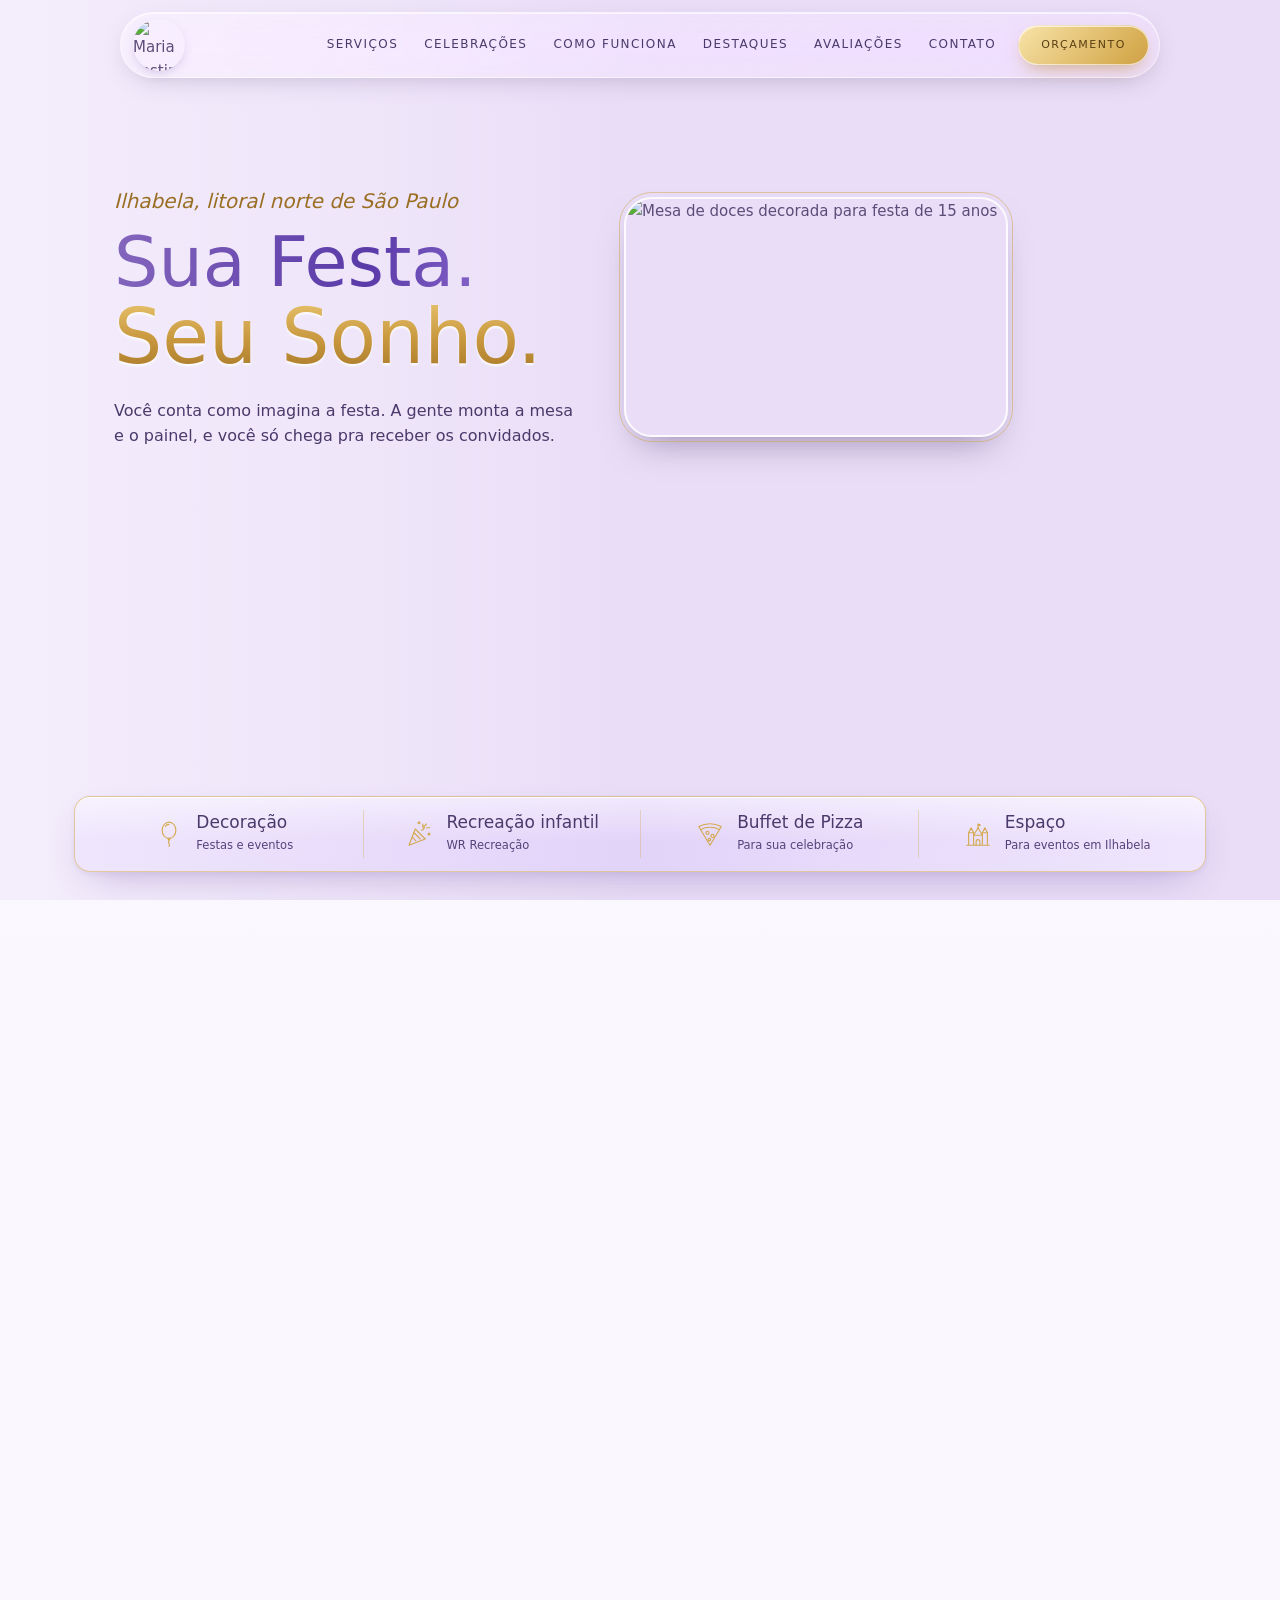
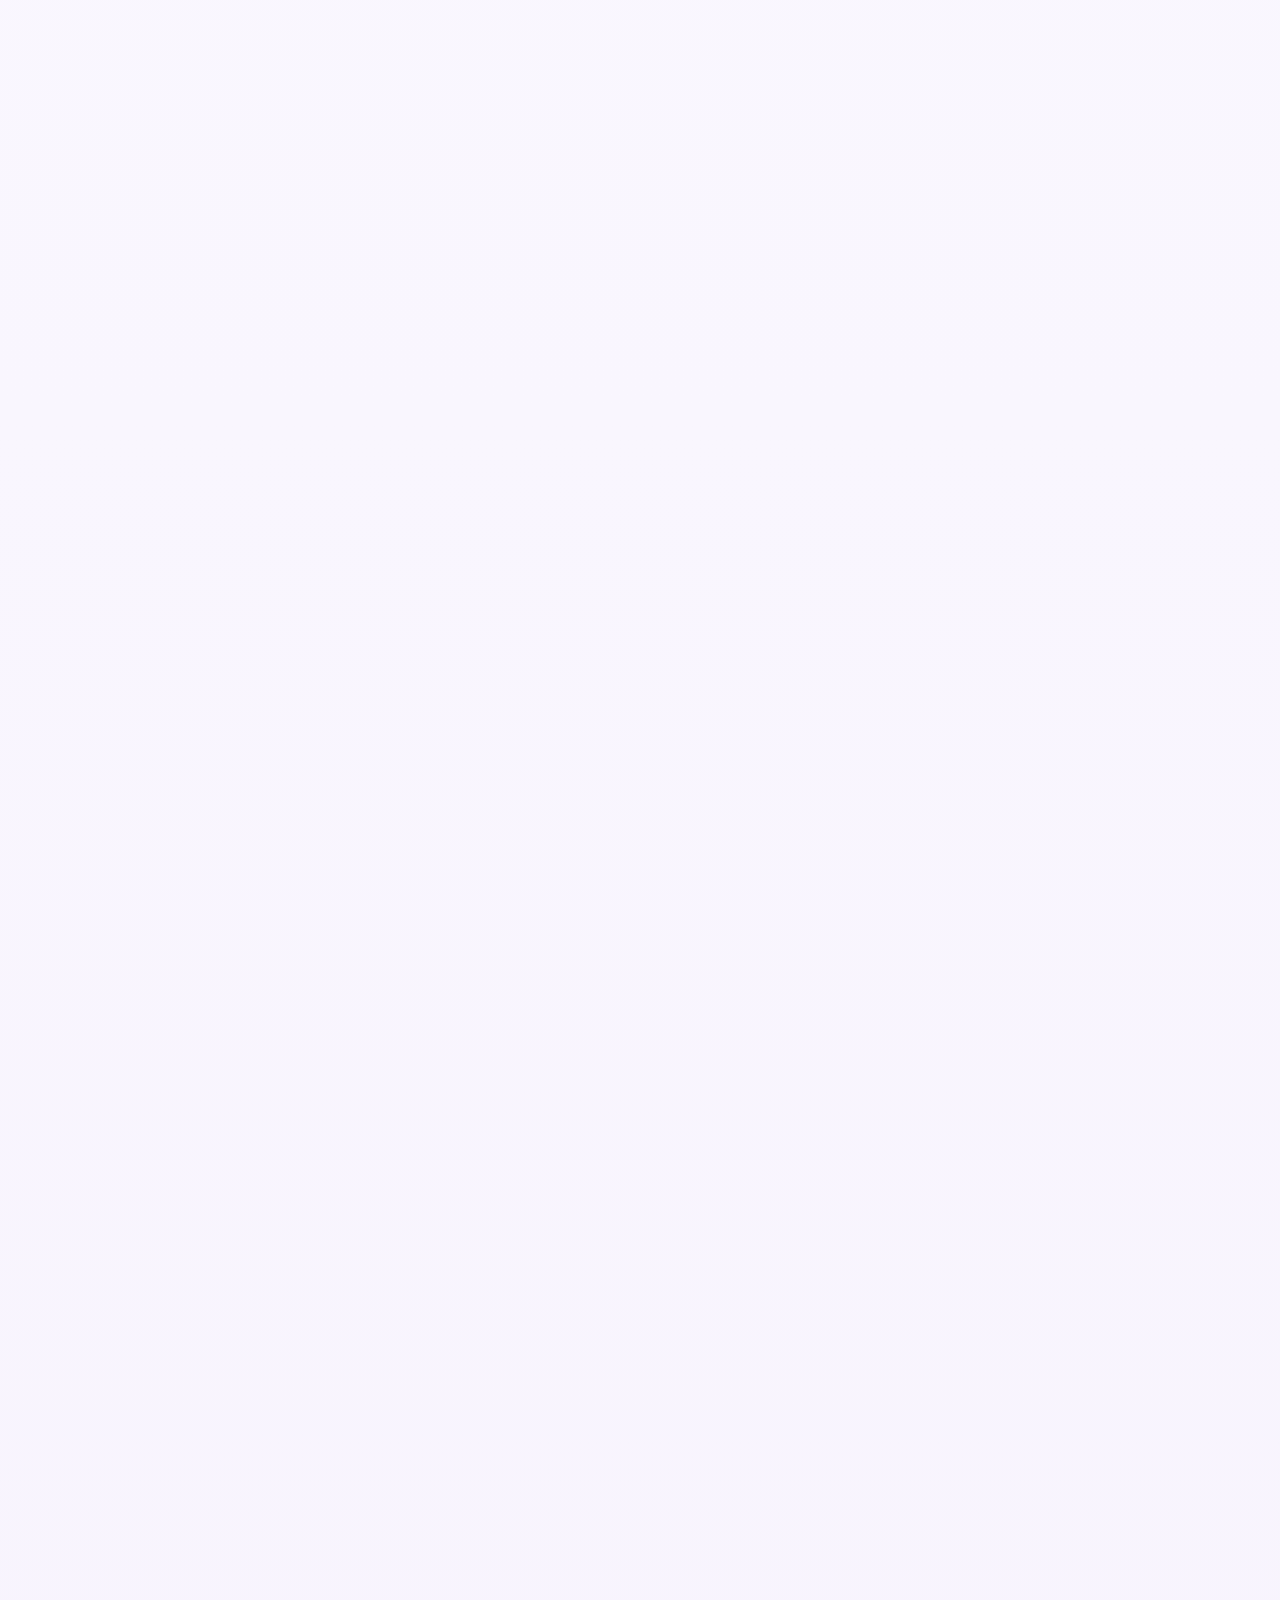
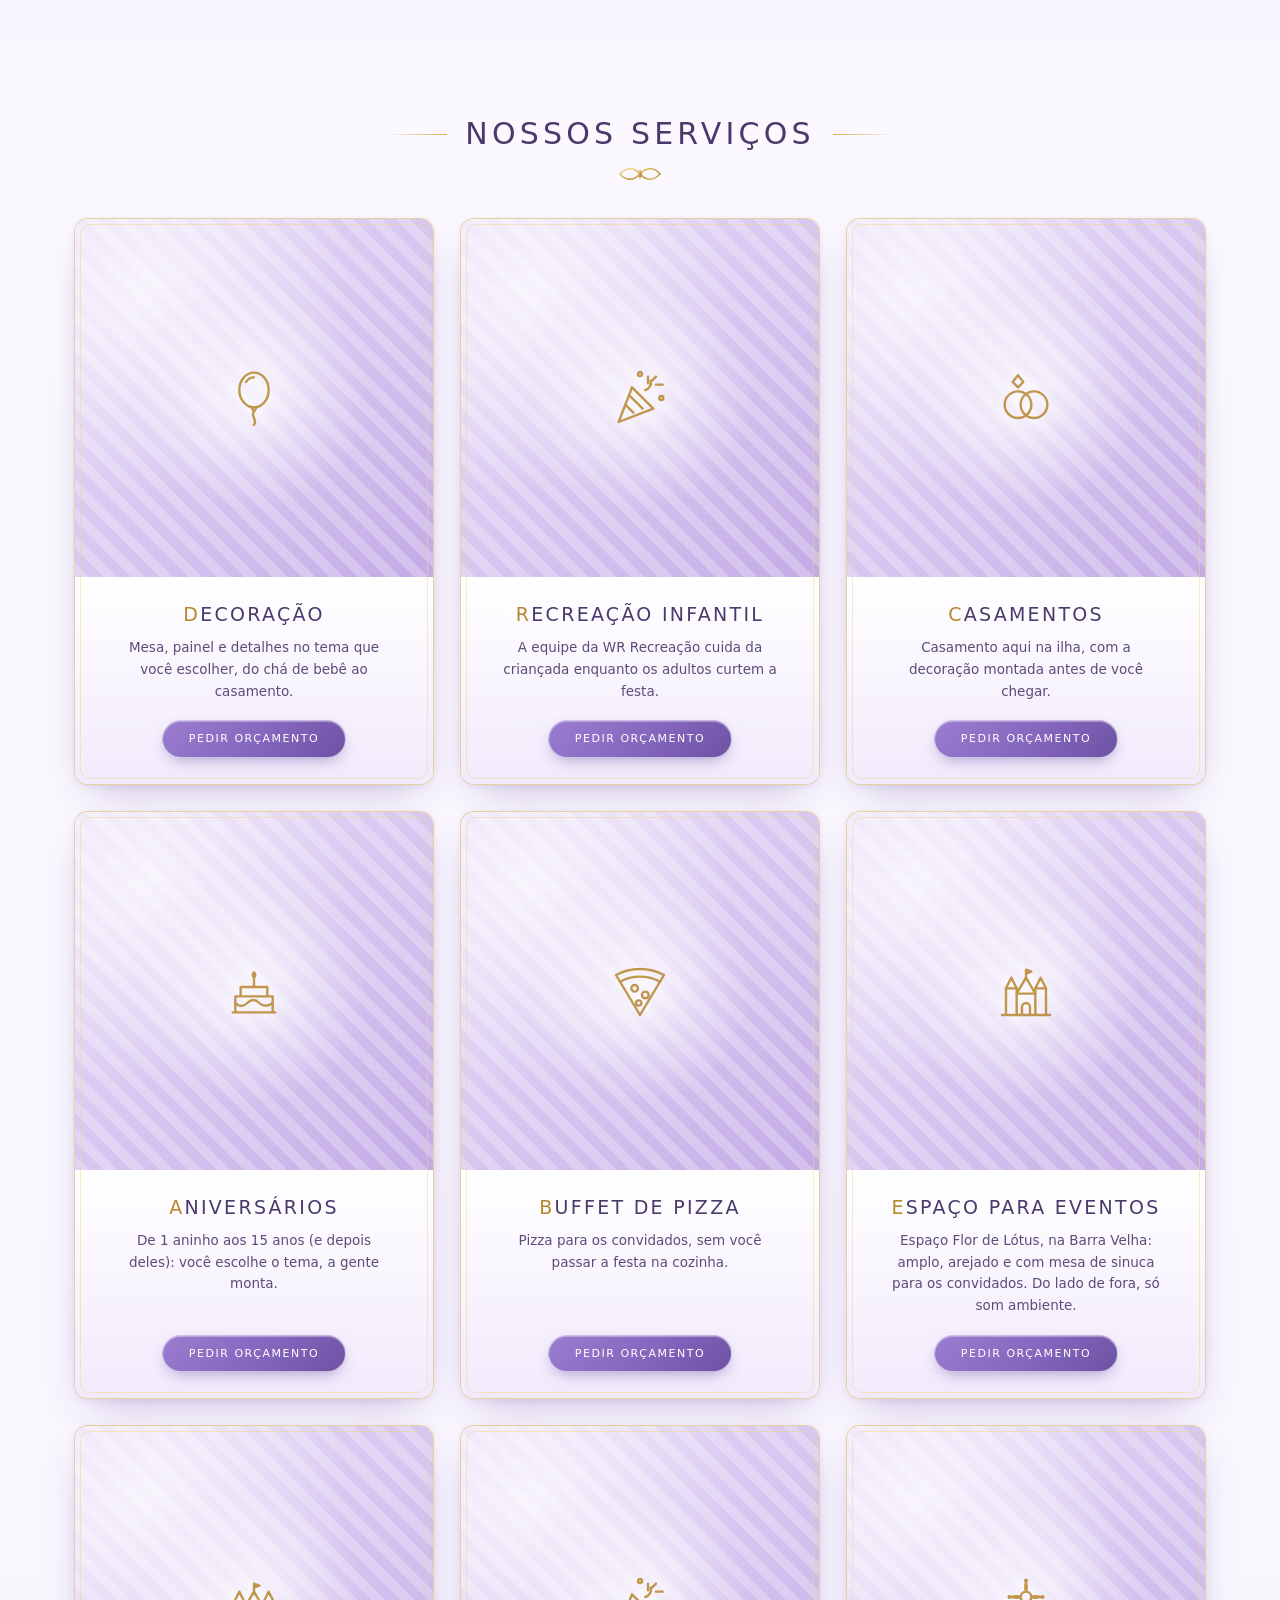
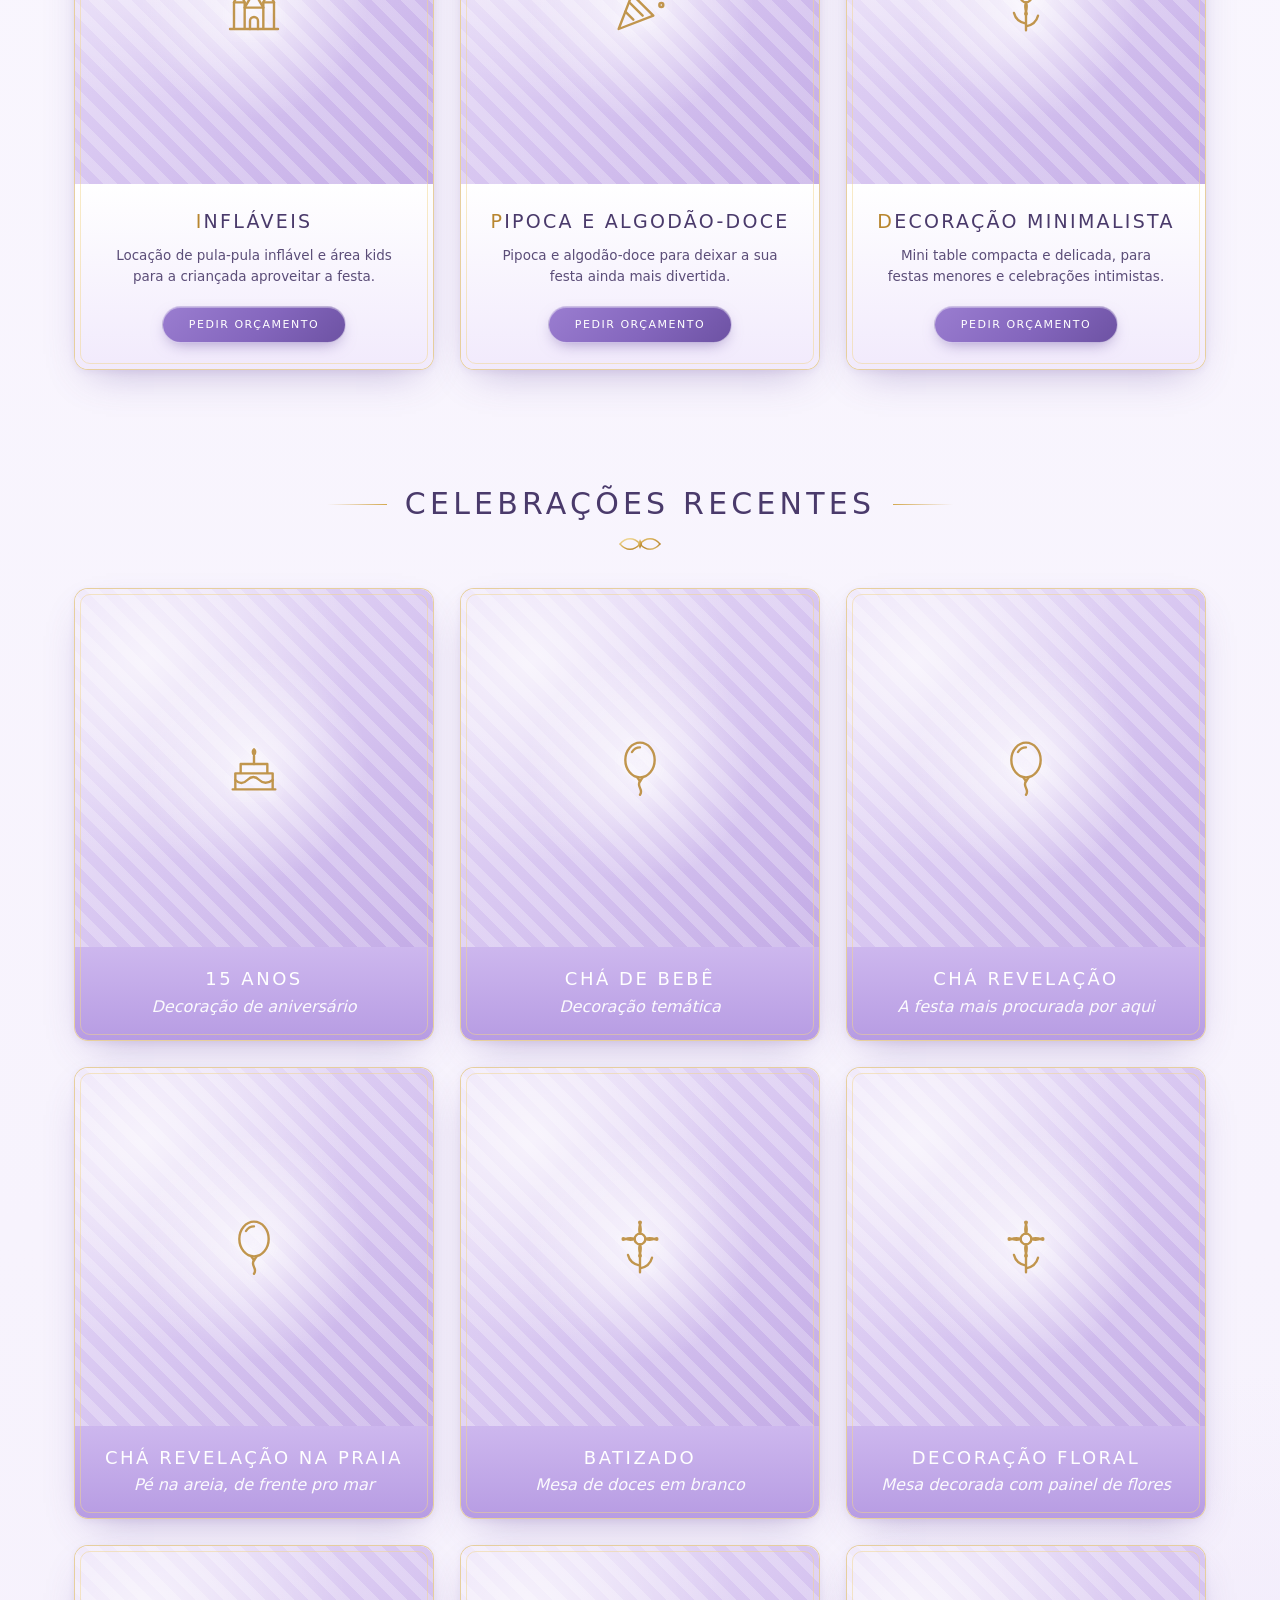
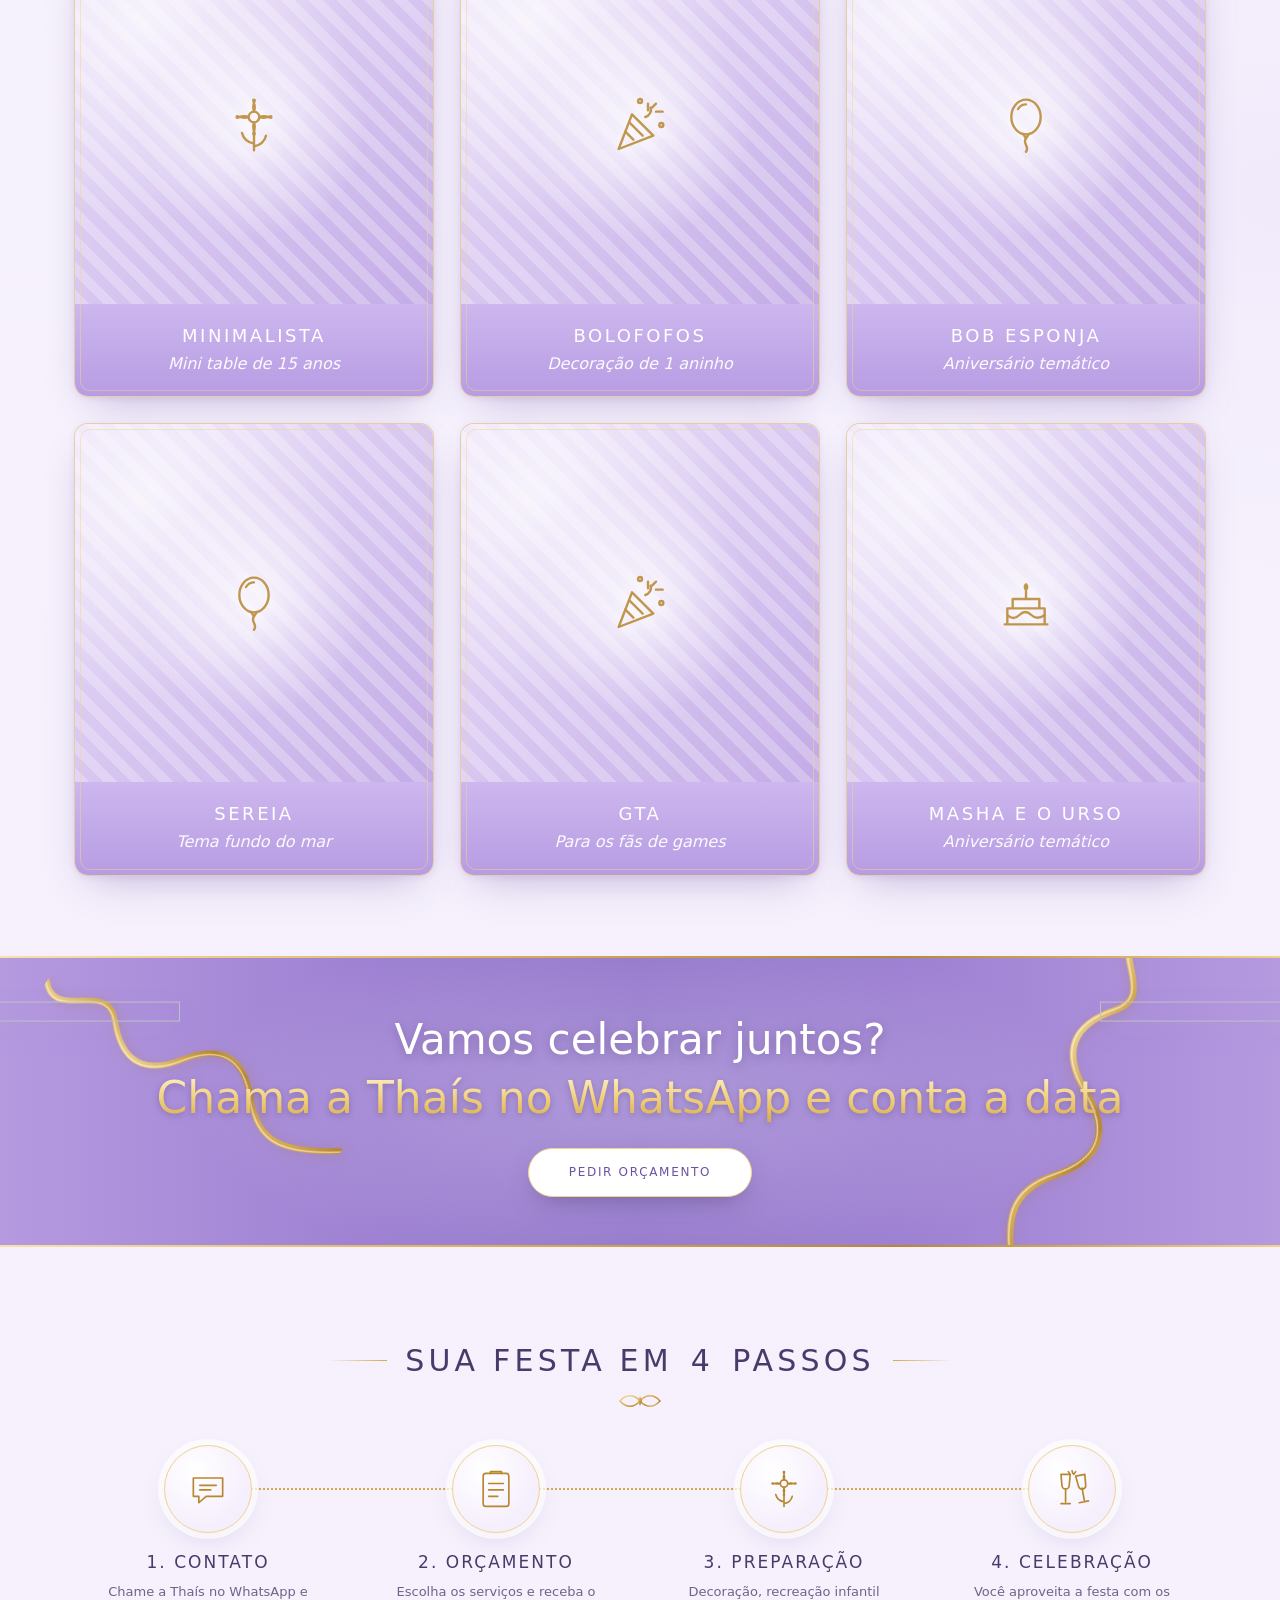
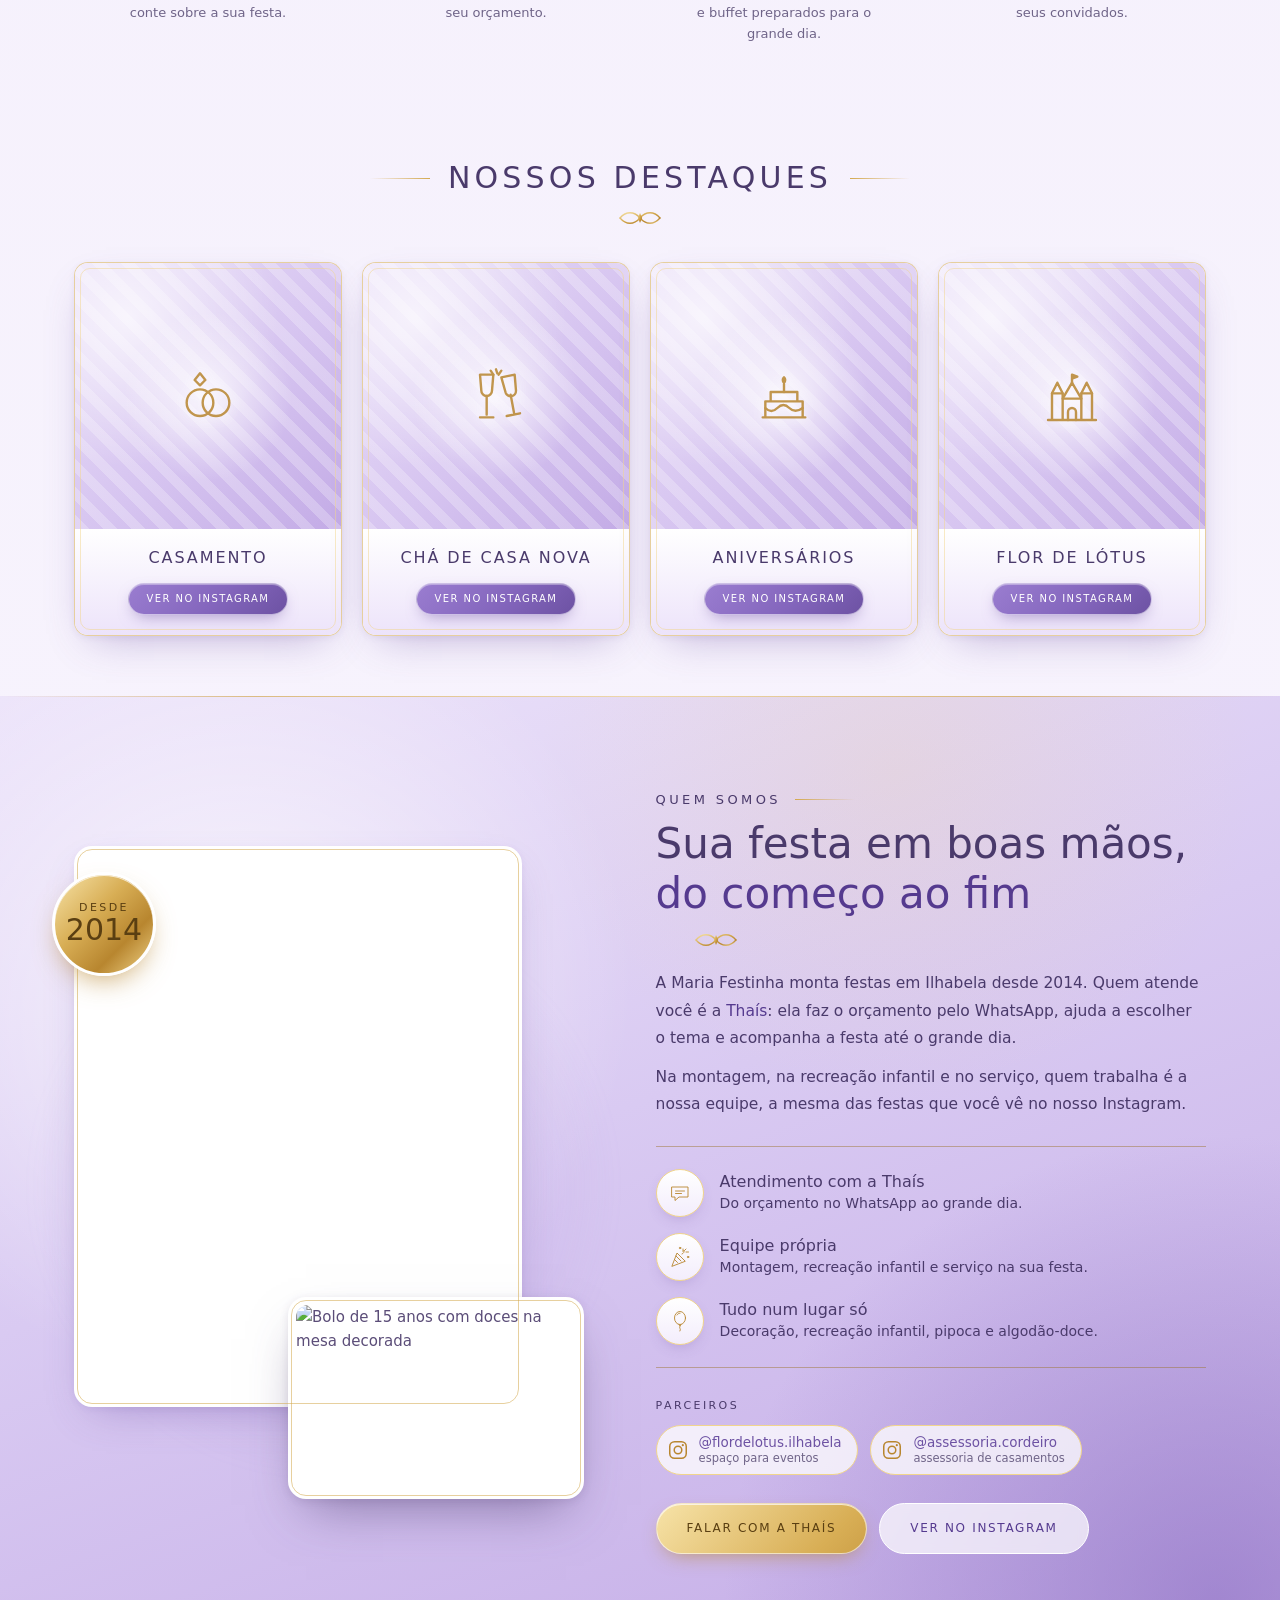
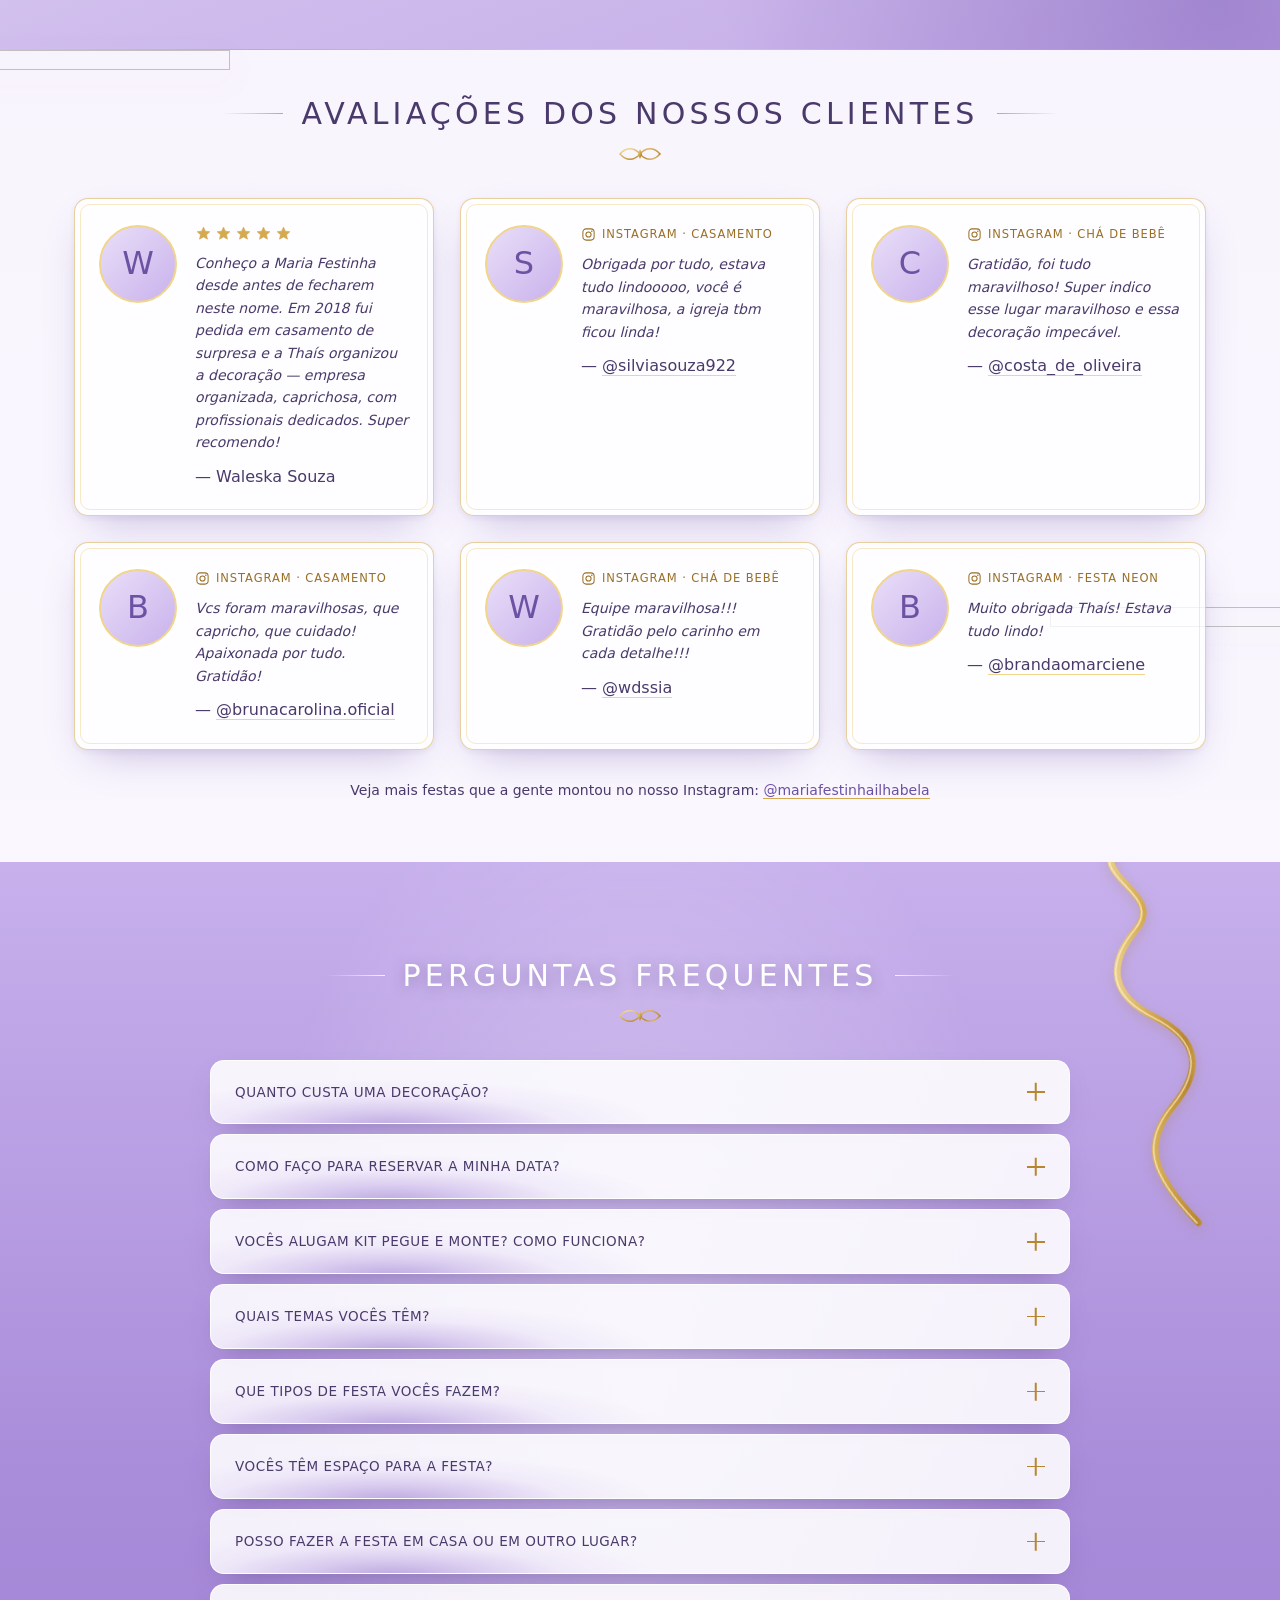
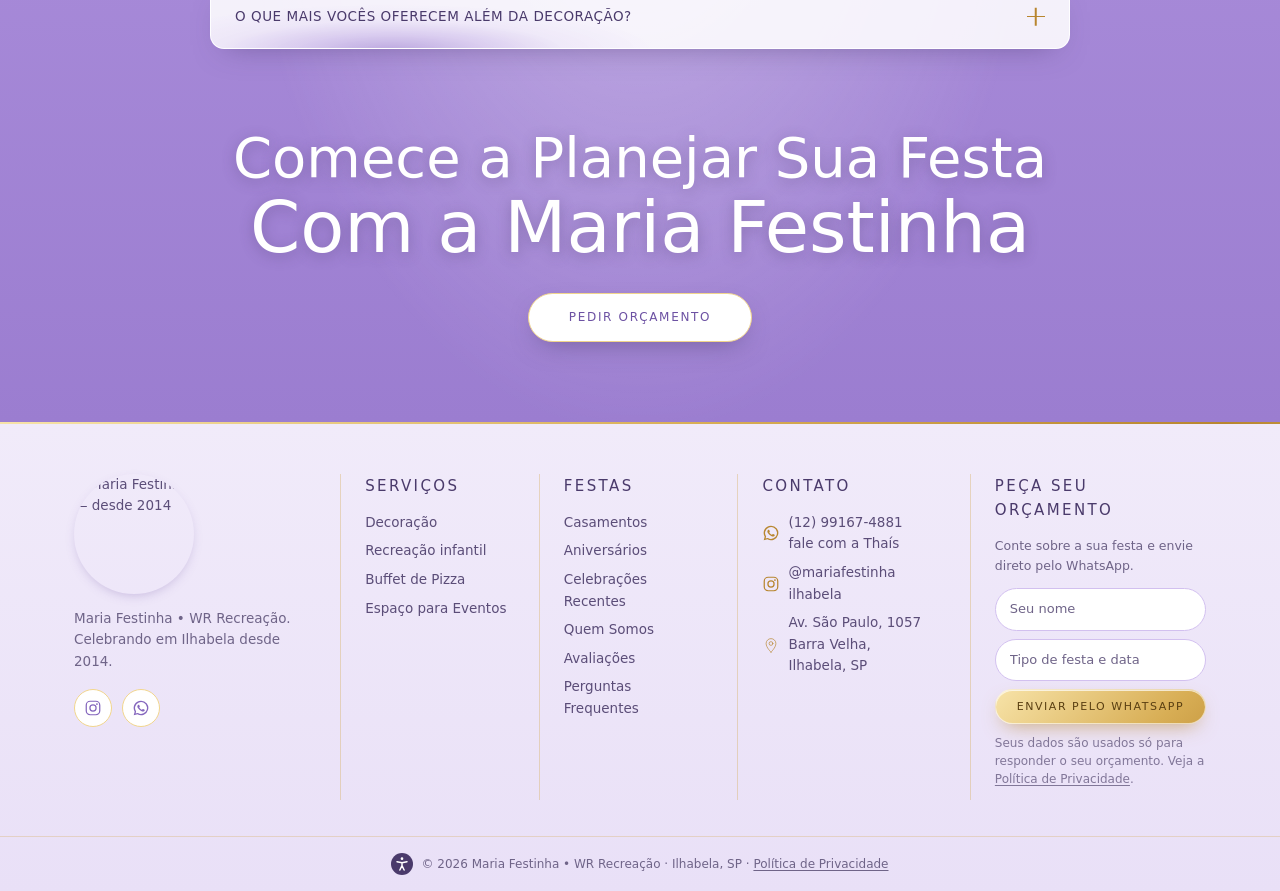
==== index.html @ 9d75a1ca "LGPD: Política de Privacidade, aviso no formulário de orçamento e símbolo de acessibilidade no rodap" ====
<!doctype html>
<html lang="pt-BR" class="no-js">
<head>
  <meta charset="utf-8">
  <meta name="viewport" content="width=device-width, initial-scale=1">
  <title>Maria Festinha • Decoração de festas e recreação infantil em Ilhabela</title>
  <meta name="description" content="Decoração de festas em Ilhabela desde 2014: aniversários, casamentos, chá de bebê, recreação infantil, buffet de pizza e espaço para eventos. Orçamento pelo WhatsApp.">
  <meta name="theme-color" content="#8b6fc0">
  <!-- Endereço oficial (Google), prévia do link (WhatsApp, Instagram, Facebook) e ficha da
       empresa mais abaixo usam endereços completos: se o site ganhar domínio próprio, troque
       maria-festinha.vercel.app aqui, no robots.txt e no sitemap.xml. -->
  <link rel="canonical" href="https://maria-festinha.vercel.app/"> <!-- nosemgrep: html.security.audit.missing-integrity.missing-integrity (canonical não baixa nada; integrity só vale para script/CSS externos) -->
  <meta property="og:type" content="website">
  <meta property="og:locale" content="pt_BR">
  <meta property="og:site_name" content="Maria Festinha Ilhabela">
  <meta property="og:url" content="https://maria-festinha.vercel.app/">
  <meta property="og:title" content="Maria Festinha • Decoração de festas e recreação infantil em Ilhabela">
  <meta property="og:description" content="Decoração, recreação infantil, casamentos, aniversários, buffet de pizza e espaço para eventos em Ilhabela. Desde 2014. Peça seu orçamento pelo WhatsApp.">
  <meta property="og:image" content="https://maria-festinha.vercel.app/img/og-image.jpg">
  <meta property="og:image:type" content="image/jpeg">
  <meta property="og:image:width" content="1200">
  <meta property="og:image:height" content="630">
  <meta property="og:image:alt" content="Logo da Maria Festinha entre fotos de mesas decoradas: flores, borboletas e balões">
  <meta name="twitter:card" content="summary_large_image">
  <link rel="icon" type="image/png" href="img/favicon.png">
  <link rel="apple-touch-icon" href="img/apple-touch-icon.png">
  <link rel="preload" href="fonts/poppins-latin-300-normal.woff2" as="font" type="font/woff2" crossorigin>
  <!-- Fundo do hero = maior elemento da 1ª tela (LCP): pedido já aqui, com prioridade alta,
       em vez de esperar o CSS chegar. Mesma regra do .hero-sticky no css/style.css -->
  <link rel="preload" as="image" href="public/frames/frame-0001.webp" media="(min-width: 641px)" fetchpriority="high">
  <link rel="preload" as="image" href="public/hero-m-poster.webp" media="(max-width: 640px)" fetchpriority="high">
  <link rel="stylesheet" href="css/style.css?v=__V__">
  <!-- Ficha da empresa para o Google (dados estruturados; não aparece na página).
       Mantenha igual ao que o site mostra: endereço, telefone e Instagram. -->
  <script type="application/ld+json">
  {
    "@context": "https://schema.org",
    "@type": "LocalBusiness",
    "name": "Maria Festinha • WR Recreação",
    "alternateName": "Maria Festinha Ilhabela",
    "description": "Decoração de festas, recreação infantil, casamentos, aniversários, buffet de pizza e espaço para eventos em Ilhabela, SP.",
    "url": "https://maria-festinha.vercel.app/",
    "logo": "https://maria-festinha.vercel.app/img/logo.webp",
    "image": "https://maria-festinha.vercel.app/img/og-image.jpg",
    "telephone": "+55-12-99167-4881",
    "foundingDate": "2014",
    "address": {
      "@type": "PostalAddress",
      "streetAddress": "Av. São Paulo, 1057 - Barra Velha",
      "addressLocality": "Ilhabela",
      "addressRegion": "SP",
      "addressCountry": "BR"
    },
    "sameAs": ["https://www.instagram.com/mariafestinhailhabela/"],
    "makesOffer": [
      { "@type": "Offer", "itemOffered": { "@type": "Service", "name": "Decoração de festas" } },
      { "@type": "Offer", "itemOffered": { "@type": "Service", "name": "Recreação infantil" } },
      { "@type": "Offer", "itemOffered": { "@type": "Service", "name": "Decoração de casamentos" } },
      { "@type": "Offer", "itemOffered": { "@type": "Service", "name": "Festas de aniversário" } },
      { "@type": "Offer", "itemOffered": { "@type": "Service", "name": "Buffet de pizza" } },
      { "@type": "Offer", "itemOffered": { "@type": "Service", "name": "Espaço para eventos Flor de Lótus" } },
      { "@type": "Offer", "itemOffered": { "@type": "Service", "name": "Locação de pula-pula inflável" } },
      { "@type": "Offer", "itemOffered": { "@type": "Service", "name": "Pipoca e algodão-doce" } },
      { "@type": "Offer", "itemOffered": { "@type": "Service", "name": "Decoração minimalista (mini table)" } }
    ]
  }
  </script>
<!-- ATENÇÃO: a política de segurança (Content-Security-Policy no vercel.json) só deixa rodar
     este script pela impressão digital (sha256) do texto dele. Mudou qualquer caractere aqui
     dentro? Refaça o sha256 no vercel.json (como no README, "Segurança"), senão o navegador
     bloqueia o script em silêncio. O mesmo vale para o onerror="this.hidden=true" das fotos. -->
<script>
  document.documentElement.classList.add('js-fold');
  // já no 1º desenho a Hero abre no painel 1 (foto), e não no painel final (mapa), que é o
  // de quem não tem a sequência; os painéis 2 e 3 esperam o js/main.js (que tira .hero-pre)
  // celular (em pé, ou deitado com tela baixa): o fundo da Hero é um vídeo em loop, que não
  // depende do scroll (mesma consulta do js/main.js); a troca dos painéis continua igual
  if (matchMedia('(max-width: 640px), (orientation: landscape) and (max-height: 500px)').matches) document.documentElement.classList.add('hero-vid');
  if (!matchMedia('(prefers-reduced-motion: reduce)').matches) document.documentElement.classList.add('hero-seq', 'hero-pre');
  // F5 abre no topo desde já (sem o navegador restaurar a posição e o js/main.js puxar de
  // volta); e quem começa a rolar antes do js/main.js carregar não é jogado para o topo
  if ('scrollRestoration' in history) history.scrollRestoration = 'manual';
  ['wheel', 'touchmove', 'keydown'].forEach(function (t) {
    addEventListener(t, function () { window.__rolou = 1; }, { once: true, passive: true });
  });
</script>
</head>
<body>

<!-- ============ SVG reutilizáveis (flores, ícones, fitas) ============ -->
<svg width="0" height="0" style="position:absolute" aria-hidden="true">
  <defs>
    <linearGradient id="gGold" x1="0" y1="0" x2="1" y2="1">
      <stop offset="0" stop-color="#f6e2a6"/>
      <stop offset=".45" stop-color="#d4a94f"/>
      <stop offset=".75" stop-color="#b8862f"/>
      <stop offset="1" stop-color="#f1d58c"/>
    </linearGradient>
  </defs>

  <!-- Fita dourada -->
  <symbol id="ribbon" viewBox="0 0 120 520">
    <path d="M60 0 C 10 40, 110 80, 60 120 S 10 200, 60 240 S 110 320, 60 360 S 10 440, 60 520"
          fill="none" stroke="url(#gGold)" stroke-width="9" stroke-linecap="round"/>
    <path d="M60 0 C 10 40, 110 80, 60 120 S 10 200, 60 240 S 110 320, 60 360 S 10 440, 60 520"
          fill="none" stroke="#fff6d8" stroke-width="2" stroke-opacity=".7" stroke-linecap="round" transform="translate(-2 0)"/>
  </symbol>

  <!-- Ícones de linha dourados -->
  <symbol id="i-balloon" viewBox="0 0 48 48"><g fill="none" stroke="currentColor" stroke-width="1.8" stroke-linecap="round" stroke-linejoin="round"><ellipse cx="24" cy="18" rx="11" ry="13"/><path d="M22 31l2 3 2-3"/><path d="M24 34c-3 4 3 6 0 10"/><path d="M18 12c1.5-2.5 3.5-3.5 6-3.5"/></g></symbol>
  <symbol id="i-party" viewBox="0 0 48 48"><g fill="none" stroke="currentColor" stroke-width="1.8" stroke-linecap="round" stroke-linejoin="round"><path d="M8 42l10-26 16 16z"/><path d="M13 29l6 6M16 22l10 10"/><path d="M30 8v5M36 14h5M33 11l3-3M28 18c3-1 5-4 4-7"/><circle cx="40" cy="24" r="1.5"/><circle cx="24" cy="6" r="1.5"/></g></symbol>
  <symbol id="i-rings" viewBox="0 0 48 48"><g fill="none" stroke="currentColor" stroke-width="1.8" stroke-linecap="round" stroke-linejoin="round"><circle cx="18" cy="29" r="10"/><circle cx="30" cy="29" r="10"/><path d="M14 12l4-5 4 5-4 4z"/></g></symbol>
  <symbol id="i-cake" viewBox="0 0 48 48"><g fill="none" stroke="currentColor" stroke-width="1.8" stroke-linecap="round" stroke-linejoin="round"><path d="M8 40h32M10 40V28h28v12M14 28v-7h20v7"/><path d="M10 33c3 3 6 3 9 0s6-3 9 0 6 3 10 0"/><path d="M24 21v-6M24 10c-2 2 0 4 0 4s2-2 0-4z"/></g></symbol>
  <symbol id="i-pizza" viewBox="0 0 48 48"><g fill="none" stroke="currentColor" stroke-width="1.8" stroke-linecap="round" stroke-linejoin="round"><path d="M24 42L6 12c11-6 25-6 36 0z"/><path d="M9 17c9-5 21-5 30 0"/><circle cx="20" cy="22" r="2.5"/><circle cx="28" cy="27" r="2.5"/><circle cx="23" cy="33" r="2"/></g></symbol>
  <symbol id="i-castle" viewBox="0 0 48 48"><g fill="none" stroke="currentColor" stroke-width="1.8" stroke-linecap="round" stroke-linejoin="round"><path d="M6 42h36M9 42V22h8v20M31 42V22h8v20M17 42V26h14v16"/><path d="M9 22l4-8 4 8M31 22l4-8 4 8M17 26l7-12 7 12"/><path d="M21 42v-6a3 3 0 016 0v6"/><path d="M24 14V8l4 1.5-4 1.5"/></g></symbol>
  <symbol id="i-star" viewBox="0 0 48 48"><path d="M24 6l5.3 11.6 12.7 1.3-9.5 8.6 2.7 12.5L24 33.6 12.8 40l2.7-12.5L6 18.9l12.7-1.3z" stroke="currentColor" stroke-width="1.8" stroke-linejoin="round"/></symbol>
  <symbol id="i-chat" viewBox="0 0 48 48"><g fill="none" stroke="currentColor" stroke-width="1.8" stroke-linecap="round" stroke-linejoin="round"><path d="M8 12h32v20H22l-8 7v-7H8z"/><path d="M15 20h18M15 25h12"/></g></symbol>
  <symbol id="i-list" viewBox="0 0 48 48"><g fill="none" stroke="currentColor" stroke-width="1.8" stroke-linecap="round" stroke-linejoin="round"><rect x="10" y="7" width="28" height="36" rx="3"/><path d="M18 7v-2h12v2"/><path d="M16 18h16M16 25h16M16 32h10"/></g></symbol>
  <symbol id="i-flower" viewBox="0 0 48 48"><g fill="none" stroke="currentColor" stroke-width="1.8" stroke-linecap="round" stroke-linejoin="round"><circle cx="24" cy="18" r="4"/><path d="M24 14c-2-6 2-9 0-9s2 3 0 9M28 18c6-2 9 2 9 0s-3 2-9 0M24 22c2 6-2 9 0 9s-2-3 0-9M20 18c-6 2-9-2-9 0s3-2 9 0"/><path d="M24 31v12M24 38c-5-1-8-4-9-8M24 40c5-1 8-4 9-8"/></g></symbol>
  <symbol id="i-glasses" viewBox="0 0 48 48"><g fill="none" stroke="currentColor" stroke-width="1.8" stroke-linecap="round" stroke-linejoin="round"><path d="M12 8h10l-1 12a4 4 0 01-8 0z"/><path d="M17 24v14M12 40h10"/><path d="M28 10l10-2 1 12a4 4 0 01-7.8 1.4z" /><path d="M35 23l2.5 13.6M32 39l10-2"/><path d="M24 4l1 3M20 5l2 3M28 5l-2 3"/></g></symbol>
  <symbol id="i-camera" viewBox="0 0 48 48"><g fill="none" stroke="currentColor" stroke-width="1.8" stroke-linecap="round" stroke-linejoin="round"><path d="M6 16h8l3-5h14l3 5h8v22H6z"/><circle cx="24" cy="26" r="7"/></g></symbol>
  <symbol id="i-pin" viewBox="0 0 48 48"><g fill="none" stroke="currentColor" stroke-width="1.8" stroke-linecap="round" stroke-linejoin="round"><path d="M24 43s13-12 13-23a13 13 0 00-26 0c0 11 13 23 13 23z"/><circle cx="24" cy="20" r="5"/></g></symbol>
  <symbol id="i-whats" viewBox="0 0 32 32"><path fill="currentColor" d="M16 3a13 13 0 00-11.2 19.6L3 29l6.6-1.7A13 13 0 1016 3zm0 23.6a10.6 10.6 0 01-5.4-1.5l-.4-.2-3.9 1 1-3.8-.2-.4A10.6 10.6 0 1116 26.6zm5.8-7.9c-.3-.2-1.9-.9-2.2-1s-.5-.2-.7.2-.8 1-1 1.2-.4.2-.7 0a8.7 8.7 0 01-4.3-3.8c-.3-.6.3-.5.9-1.7a.6.6 0 000-.5l-1-2.4c-.3-.6-.5-.5-.7-.5h-.6a1.2 1.2 0 00-.9.4 3.6 3.6 0 00-1.1 2.7 6.3 6.3 0 001.3 3.3 14.4 14.4 0 005.5 4.9c2 .9 2.8.9 3.9.8a3.3 3.3 0 002.2-1.5 2.7 2.7 0 00.2-1.5c-.1-.2-.3-.3-.6-.4z"/></symbol>
  <symbol id="i-insta" viewBox="0 0 32 32"><g fill="none" stroke="currentColor" stroke-width="2.2"><rect x="4" y="4" width="24" height="24" rx="7"/><circle cx="16" cy="16" r="5.5"/></g><circle cx="23" cy="9" r="1.6" fill="currentColor"/></symbol>
  <symbol id="i-check" viewBox="0 0 20 20"><circle cx="10" cy="10" r="9" fill="url(#gGold)"/><path d="M6 10.5l2.6 2.5L14 7.5" fill="none" stroke="#fff" stroke-width="2" stroke-linecap="round" stroke-linejoin="round"/></symbol>
  <symbol id="ornament" viewBox="0 0 120 16"><g fill="none" stroke="url(#gGold)" stroke-width="1.3" stroke-linecap="round"><path d="M2 8h38M80 8h38"/><path d="M40 8c6-7 14-7 20 0 6 7 14 7 20 0"/><path d="M40 8c6 7 14 7 20 0 6-7 14-7 20 0"/></g><path d="M60 3l2.2 5L60 13l-2.2-5z" fill="url(#gGold)"/></symbol>
  <symbol id="heart" viewBox="0 0 32 30"><path d="M16 29S2 20 2 10a7 7 0 0114-2 7 7 0 0114 2c0 10-14 19-14 19z"/></symbol>
</svg>

<!-- ============ HEADER ============ -->
<header class="site-header">
  <div class="header-bar container">
    <a href="#top" class="brand" aria-label="Maria Festinha — início">
      <img class="brand-logo" src="img/logo.webp" alt="Maria Festinha — desde 2014" width="320" height="320">
    </a>
    <nav class="main-nav" id="menu" aria-label="Menu principal">
      <a href="#servicos">Serviços</a>
      <a href="#celebracoes">Celebrações</a>
      <a href="#como-funciona">Como funciona</a>
      <a href="#destaques">Destaques</a>
      <a href="#avaliacoes">Avaliações</a>
      <a class="nav-mobile" href="#faq">Perguntas frequentes</a>   <!-- só no menu do celular/tablet (☰) -->
      <a href="#contato">Contato</a>
    </nav>
    <a class="btn btn-gold btn-sm header-cta" href="https://wa.me/5512991674881?text=Ol%C3%A1%2C%20Maria%20Festinha!%20Gostaria%20de%20um%20or%C3%A7amento." target="_blank" rel="noopener">Orçamento</a>
    <button class="menu-toggle" aria-label="Abrir menu" aria-controls="menu" aria-expanded="false"><span></span><span></span><span></span></button>
  </div>
</header>

<main>

<!-- ============ HERO ============ -->
<section class="hero" id="hero">
 <div class="hero-sticky">
  <!-- Computador: animação por scroll, 477 frames 1600x900 em public/frames, desenhados no canvas por js/main.js -->
  <canvas class="hero-canvas" data-frames="477" data-src="public/frames/frame-" data-size="1600x900" aria-hidden="true"></canvas>
  <!-- Celular: vídeo vertical em loop (608x1080, 14 s, H.264). O src entra pelo js/main.js só no
       celular, para o computador não baixar o vídeo -->
  <video class="hero-video" muted loop playsinline disablepictureinpicture aria-hidden="true"
         data-src="public/hero-m.mp4" data-poster="public/hero-m-poster.webp"></video>
  <div class="hero-veil" aria-hidden="true"></div>

  <div class="container hero-inner">
    <div class="hero-copy">
      <p class="eyebrow">Ilhabela, litoral norte de São Paulo</p>
      <!-- Sequência narrativa: os 3 painéis se alternam com o scroll (GSAP pin + scrub em js/main.js).
           Sem JS ou com "reduzir movimento", só o painel final aparece. -->
      <div class="hero-stage">
        <div class="hero-panel" data-panel="1">
          <h1 class="hero-title">
            <span class="h1-lilac wave">Sua Festa.</span>
            <span class="h1-gold">Seu Sonho.</span>
          </h1>
          <p class="hero-sub">Você conta como imagina a festa. A gente monta a mesa e o painel, e você só chega pra receber os convidados.</p>
          <figure class="hero-photo"><div class="hero-photo-frame"><img src="img/hero-doces.webp" alt="Mesa de doces decorada para festa de 15 anos" width="960" height="540" fetchpriority="high" decoding="async"></div></figure>
        </div>
        <div class="hero-panel" data-panel="2">
          <h2 class="hero-title">
            <span class="h1-lilac wave">Momentos que</span>
            <span class="h1-gold">Encantam.</span>
          </h2>
          <p class="hero-sub">A criançada brincando com a recreação infantil, e você conversando com os convidados sem correr atrás de ninguém.</p>
          <figure class="hero-photo"><div class="hero-photo-frame"><img src="img/hero-espaco.webp" alt="Espaço de eventos com jardim, pergolado e mesas" width="960" height="540" loading="lazy" decoding="async"></div></figure>
        </div>
        <div class="hero-panel hero-panel--final" data-panel="3">
          <h2 class="hero-title">
            <span class="h1-lilac wave">Sua Festa</span>
            <span class="h1-gold">Começa Aqui.</span>
          </h2>
          <p class="hero-sub">Decoração, recreação infantil, buffet de pizza e espaço, tudo numa conversa só pelo WhatsApp.<br>Em Ilhabela desde 2014.</p>
          <div class="hero-actions">
            <a class="btn btn-gold" href="https://wa.me/5512991674881?text=Ol%C3%A1%2C%20Maria%20Festinha!%20Gostaria%20de%20um%20or%C3%A7amento." target="_blank" rel="noopener">Pedir Orçamento</a>
            <a class="btn btn-outline btn-specular" href="#celebracoes">Ver nossos trabalhos</a>
          </div>
          <div class="hero-badge">
            <svg class="gold-icon" aria-hidden="true"><use href="#i-rings"/></svg>
            <span><strong>Desde <span class="count-up" data-count="2014" data-count-from="1990">2014</span></strong> celebrando momentos em Ilhabela</span>
          </div>
          <!-- Mapa do espaço (computador): mesmo lugar e efeitos das fotos; o src entra pelo js/main.js
               só quando a sequência chega perto deste painel, para não pesar a abertura do site -->
          <figure class="hero-photo hero-map">
            <div class="hero-photo-frame">
              <!-- mapa ilustrado: aparece no celular/tablet (sem iframe, que quebrava o layout no iPhone)
                   e enquanto o Google Maps real carrega no computador -->
              <svg class="map-art" viewBox="0 0 400 250" preserveAspectRatio="xMidYMid slice" aria-hidden="true">
                <rect width="400" height="250" fill="#efe8f8"/>
                <path d="M0 0H120C100 60 70 120 0 150Z" fill="#d9e4f5"/>
                <path d="M0 0H120C100 60 70 120 0 150" fill="none" stroke="#fff" stroke-width="3"/>
                <g fill="#e2d6f3"><rect x="150" y="30" width="80" height="50" rx="6"/><rect x="250" y="20" width="110" height="60" rx="6"/><rect x="160" y="150" width="70" height="70" rx="6"/><rect x="260" y="150" width="120" height="80" rx="6"/><rect x="60" y="180" width="70" height="50" rx="6"/></g>
                <g fill="none" stroke="#fff" stroke-linecap="round"><path d="M-10 120C80 110 160 100 240 110S360 130 420 118" stroke-width="12"/><path d="M200 -10C210 60 205 150 215 260" stroke-width="9"/><path d="M130 260C150 190 140 150 120 120" stroke-width="7"/><path d="M250 118L300 -10M300 118L390 250" stroke-width="6"/></g>
                <path d="M-10 120C80 110 160 100 240 110S360 130 420 118" fill="none" stroke="#e7c983" stroke-width="2" stroke-dasharray="8 7"/>
                <g transform="translate(205 108)"><circle r="22" fill="#d4a94f" opacity=".18"><animate attributeName="r" values="10;26;10" dur="2.4s" repeatCount="indefinite"/><animate attributeName="opacity" values=".35;0;.35" dur="2.4s" repeatCount="indefinite"/></circle><path d="M0 0C-11-14-15-20-15-28A15 15 0 0 1 15-28C15-20 11-14 0 0Z" fill="#c9983f" stroke="#fff" stroke-width="2"/><circle cy="-28" r="5.5" fill="#fff"/></g>
              </svg>
              <iframe data-src="https://www.google.com/maps?q=Av.+S%C3%A3o+Paulo,+1057+-+Barra+Velha,+Ilhabela+-+SP&amp;z=16&amp;output=embed"
                      title="Mapa: Maria Festinha, Av. São Paulo, 1057 - Barra Velha, Ilhabela - SP"
                      referrerpolicy="no-referrer-when-downgrade" allowfullscreen></iframe>
              <!-- celular: o mapa não recebe toques (senão o dedo arrasta o mapa em vez de rolar a página); tocar abre o Google Maps -->
              <a class="map-open" href="https://www.google.com/maps/search/?api=1&amp;query=Av.+S%C3%A3o+Paulo,+1057+-+Barra+Velha,+Ilhabela+-+SP" target="_blank" rel="noopener" aria-label="Abrir o endereço no Google Maps"></a>
              <a class="map-chip" href="https://www.google.com/maps/dir/?api=1&amp;destination=Av.+S%C3%A3o+Paulo,+1057+-+Barra+Velha,+Ilhabela+-+SP" target="_blank" rel="noopener">
                <svg aria-hidden="true"><use href="#i-pin"/></svg>
                <span><strong>Av. São Paulo, 1057</strong><small>Barra Velha, Ilhabela</small></span>
                <em>Como chegar</em>
              </a>
            </div>
          </figure>
        </div>
      </div>
    </div>
  </div>

  <!-- Barra de diferenciais (desce junto quando a barra do navegador do celular some).
       Cada item leva ao card do serviço (no celular, o carrossel gira até ele: js/main.js) -->
  <div class="container feature-wrap">
    <ul class="feature-bar">
      <li>
        <svg class="gold-icon" aria-hidden="true"><use href="#i-balloon"/></svg>
        <div><strong>Decoração</strong><span>Festas e eventos</span></div>
        <a class="feature-link" href="#servico-decoracao" aria-label="Ver Decoração nos serviços"></a>
      </li>
      <li>
        <svg class="gold-icon" aria-hidden="true"><use href="#i-party"/></svg>
        <div><strong>Recreação infantil</strong><span>WR Recreação</span></div>
        <a class="feature-link" href="#servico-recreacao" aria-label="Ver Recreação infantil nos serviços"></a>
      </li>
      <li>
        <svg class="gold-icon" aria-hidden="true"><use href="#i-pizza"/></svg>
        <div><strong>Buffet de Pizza</strong><span>Para sua celebração</span></div>
        <a class="feature-link" href="#servico-buffet-pizza" aria-label="Ver Buffet de Pizza nos serviços"></a>
      </li>
      <li>
        <svg class="gold-icon" aria-hidden="true"><use href="#i-castle"/></svg>
        <div><strong>Espaço</strong><span>Para eventos em Ilhabela</span></div>
        <a class="feature-link" href="#servico-espaco" aria-label="Ver Espaço nos serviços"></a>
      </li>
    </ul>
  </div>
 </div>
</section>

<!-- Resto da página num bloco só: com a sequência do hero ligada, ele sobe por cima da
     Hero parada, com a borda de cima em arco que vai se achatando (js/main.js e .page-rest
     no css/style.css). Sem JS ou com "reduzir movimento", a página rola normal. -->
<div class="page-rest">

<!-- ============ SERVIÇOS ============ -->
<section class="section" id="servicos">
  <div class="container">
    <div class="section-title">
      <h2>Nossos Serviços</h2>
      <svg class="ornament" aria-hidden="true"><use href="#ornament"/></svg>
    </div>

    <div class="grid grid-3" data-ac data-ac-carousel data-ac-stagger="0.08">
      <div class="card-slot" id="servico-decoracao">
        <article class="card service-card">
          <figure class="photo">
            <img src="img/fotos/servico-decoracao.webp" srcset="img/fotos/servico-decoracao-480.webp 480w, img/fotos/servico-decoracao.webp 900w" sizes="(max-width: 640px) 82vw, (max-width: 960px) 45vw, 380px" alt="Decoração Maria Festinha" loading="lazy" onerror="this.hidden=true">
            <div class="photo-ph" aria-hidden="true"><svg><use href="#i-balloon"/></svg></div>
            <div class="photo-curtain" aria-hidden="true"></div>
          </figure>
          <div class="card-body">
            <h3><span class="first">D</span>ecoração</h3>
            <p>Mesa, painel e detalhes no tema que você escolher, do chá de bebê ao casamento.</p>
            <a class="btn btn-pill" href="https://wa.me/5512991674881?text=Ol%C3%A1!%20Gostaria%20de%20saber%20mais%20sobre%20Decora%C3%A7%C3%A3o." target="_blank" rel="noopener">Pedir orçamento</a>
          </div>
        </article>
      </div>

      <div class="card-slot" id="servico-recreacao">
        <article class="card service-card">
          <figure class="photo">
            <img src="img/fotos/servico-recreacao.webp" srcset="img/fotos/servico-recreacao-480.webp 480w, img/fotos/servico-recreacao.webp 900w" sizes="(max-width: 640px) 82vw, (max-width: 960px) 45vw, 380px" alt="Recreação infantil WR Recreação" loading="lazy" onerror="this.hidden=true">
            <div class="photo-ph" aria-hidden="true"><svg><use href="#i-party"/></svg></div>
            <div class="photo-curtain" aria-hidden="true"></div>
          </figure>
          <div class="card-body">
            <h3><span class="first">R</span>ecreação infantil</h3>
            <p>A equipe da WR Recreação cuida da criançada enquanto os adultos curtem a festa.</p>
            <a class="btn btn-pill" href="https://wa.me/5512991674881?text=Ol%C3%A1!%20Gostaria%20de%20saber%20mais%20sobre%20Recrea%C3%A7%C3%A3o%20infantil." target="_blank" rel="noopener">Pedir orçamento</a>
          </div>
        </article>
      </div>

      <div class="card-slot">
        <article class="card service-card">
          <figure class="photo">
            <img src="img/fotos/servico-casamentos.webp" srcset="img/fotos/servico-casamentos-480.webp 480w, img/fotos/servico-casamentos.webp 900w" sizes="(max-width: 640px) 82vw, (max-width: 960px) 45vw, 380px" alt="Casamentos Maria Festinha" loading="lazy" onerror="this.hidden=true">
            <div class="photo-ph" aria-hidden="true"><svg><use href="#i-rings"/></svg></div>
            <div class="photo-curtain" aria-hidden="true"></div>
          </figure>
          <div class="card-body">
            <h3><span class="first">C</span>asamentos</h3>
            <p>Casamento aqui na ilha, com a decoração montada antes de você chegar.</p>
            <a class="btn btn-pill" href="https://wa.me/5512991674881?text=Ol%C3%A1!%20Gostaria%20de%20saber%20mais%20sobre%20Casamentos." target="_blank" rel="noopener">Pedir orçamento</a>
          </div>
        </article>
      </div>

      <div class="card-slot">
        <article class="card service-card">
          <figure class="photo">
            <img src="img/fotos/servico-aniversarios.webp" srcset="img/fotos/servico-aniversarios-480.webp 480w, img/fotos/servico-aniversarios.webp 900w" sizes="(max-width: 640px) 82vw, (max-width: 960px) 45vw, 380px" alt="Aniversários Maria Festinha" loading="lazy" onerror="this.hidden=true">
            <div class="photo-ph" aria-hidden="true"><svg><use href="#i-cake"/></svg></div>
            <div class="photo-curtain" aria-hidden="true"></div>
          </figure>
          <div class="card-body">
            <h3><span class="first">A</span>niversários</h3>
            <p>De 1 aninho aos 15 anos (e depois deles): você escolhe o tema, a gente monta.</p>
            <a class="btn btn-pill" href="https://wa.me/5512991674881?text=Ol%C3%A1!%20Gostaria%20de%20saber%20mais%20sobre%20Anivers%C3%A1rios." target="_blank" rel="noopener">Pedir orçamento</a>
          </div>
        </article>
      </div>

      <div class="card-slot" id="servico-buffet-pizza">
        <article class="card service-card">
          <figure class="photo">
            <img src="img/fotos/servico-buffet-pizza.webp" srcset="img/fotos/servico-buffet-pizza-480.webp 480w, img/fotos/servico-buffet-pizza.webp 900w" sizes="(max-width: 640px) 82vw, (max-width: 960px) 45vw, 380px" alt="Buffet de pizza Maria Festinha" loading="lazy" onerror="this.hidden=true">
            <div class="photo-ph" aria-hidden="true"><svg><use href="#i-pizza"/></svg></div>
            <div class="photo-curtain" aria-hidden="true"></div>
          </figure>
          <div class="card-body">
            <h3><span class="first">B</span>uffet de Pizza</h3>
            <p>Pizza para os convidados, sem você passar a festa na cozinha.</p>
            <a class="btn btn-pill" href="https://wa.me/5512991674881?text=Ol%C3%A1!%20Gostaria%20de%20saber%20mais%20sobre%20o%20Buffet%20de%20Pizza." target="_blank" rel="noopener">Pedir orçamento</a>
          </div>
        </article>
      </div>

      <div class="card-slot" id="servico-espaco">
        <article class="card service-card">
          <figure class="photo">
            <img src="img/fotos/servico-espaco.webp" srcset="img/fotos/servico-espaco-480.webp 480w, img/fotos/servico-espaco.webp 900w" sizes="(max-width: 640px) 82vw, (max-width: 960px) 45vw, 380px" alt="Espaço Flor de Lótus para eventos" loading="lazy" onerror="this.hidden=true">
            <div class="photo-ph" aria-hidden="true"><svg><use href="#i-castle"/></svg></div>
            <div class="photo-curtain" aria-hidden="true"></div>
          </figure>
          <div class="card-body">
            <h3><span class="first">E</span>spaço para Eventos</h3>
            <p>Espaço Flor de Lótus, na Barra Velha: amplo, arejado e com mesa de sinuca para os convidados. Do lado de fora, só som ambiente.</p>
            <a class="btn btn-pill" href="https://wa.me/5512991674881?text=Ol%C3%A1!%20Gostaria%20de%20saber%20mais%20sobre%20o%20Espa%C3%A7o%20Flor%20de%20L%C3%B3tus." target="_blank" rel="noopener">Pedir orçamento</a>
          </div>
        </article>
      </div>

      <div class="card-slot">
        <article class="card service-card">
          <figure class="photo">
            <img src="img/fotos/servico-inflaveis.webp" srcset="img/fotos/servico-inflaveis-480.webp 480w, img/fotos/servico-inflaveis.webp 900w" sizes="(max-width: 640px) 82vw, (max-width: 960px) 45vw, 380px" alt="Pula-pula inflável Maria Festinha" loading="lazy" onerror="this.hidden=true">
            <div class="photo-ph" aria-hidden="true"><svg><use href="#i-castle"/></svg></div>
            <div class="photo-curtain" aria-hidden="true"></div>
          </figure>
          <div class="card-body">
            <h3><span class="first">I</span>nfláveis</h3>
            <p>Locação de pula-pula inflável e área kids para a criançada aproveitar a festa.</p>
            <a class="btn btn-pill" href="https://wa.me/5512991674881?text=Ol%C3%A1!%20Gostaria%20de%20saber%20mais%20sobre%20os%20Infl%C3%A1veis." target="_blank" rel="noopener">Pedir orçamento</a>
          </div>
        </article>
      </div>

      <div class="card-slot">
        <article class="card service-card">
          <figure class="photo">
            <img src="img/fotos/servico-pipoca-algodao-doce.webp" srcset="img/fotos/servico-pipoca-algodao-doce-480.webp 480w, img/fotos/servico-pipoca-algodao-doce.webp 900w" sizes="(max-width: 640px) 82vw, (max-width: 960px) 45vw, 380px" alt="Pipoca e algodão-doce Maria Festinha" loading="lazy" onerror="this.hidden=true">
            <div class="photo-ph" aria-hidden="true"><svg><use href="#i-party"/></svg></div>
            <div class="photo-curtain" aria-hidden="true"></div>
          </figure>
          <div class="card-body">
            <h3><span class="first">P</span>ipoca e Algodão-doce</h3>
            <p>Pipoca e algodão-doce para deixar a sua festa ainda mais divertida.</p>
            <a class="btn btn-pill" href="https://wa.me/5512991674881?text=Ol%C3%A1!%20Gostaria%20de%20saber%20mais%20sobre%20Pipoca%20e%20Algod%C3%A3o-doce." target="_blank" rel="noopener">Pedir orçamento</a>
          </div>
        </article>
      </div>

      <div class="card-slot">
        <article class="card service-card">
          <figure class="photo">
            <img src="img/fotos/servico-minimalista.webp" srcset="img/fotos/servico-minimalista-480.webp 480w, img/fotos/servico-minimalista.webp 900w" sizes="(max-width: 640px) 82vw, (max-width: 960px) 45vw, 380px" alt="Decoração minimalista Maria Festinha" loading="lazy" onerror="this.hidden=true">
            <div class="photo-ph" aria-hidden="true"><svg><use href="#i-flower"/></svg></div>
            <div class="photo-curtain" aria-hidden="true"></div>
          </figure>
          <div class="card-body">
            <h3><span class="first">D</span>ecoração Minimalista</h3>
            <p>Mini table compacta e delicada, para festas menores e celebrações intimistas.</p>
            <a class="btn btn-pill" href="https://wa.me/5512991674881?text=Ol%C3%A1!%20Gostaria%20de%20saber%20mais%20sobre%20Decora%C3%A7%C3%A3o%20Minimalista." target="_blank" rel="noopener">Pedir orçamento</a>
          </div>
        </article>
      </div>
    </div>
  </div>
</section>

<!-- ============ CELEBRAÇÕES RECENTES ============ -->
<section class="section section-tight" id="celebracoes">
  <!-- Balão dourado: sobe em zigue-zague conforme o scroll (GSAP em js/main.js) -->
  <img class="balloon" src="img/balao.webp" alt="" aria-hidden="true" width="184" height="320" loading="lazy" decoding="async">
  <div class="container">
    <div class="section-title">
      <h2>Celebrações Recentes</h2>
      <svg class="ornament" aria-hidden="true"><use href="#ornament"/></svg>
    </div>

    <div class="grid grid-3" data-ac data-ac-carousel data-ac-stagger="0.08">
      <div class="card-slot">
        <article class="card celebration-card">
          <figure class="photo">
            <img src="img/fotos/celebracao-1.webp" srcset="img/fotos/celebracao-1-480.webp 480w, img/fotos/celebracao-1.webp 900w" sizes="(max-width: 640px) 82vw, (max-width: 960px) 45vw, 380px" alt="Festa de 15 anos" loading="lazy" onerror="this.hidden=true">
            <div class="photo-ph" aria-hidden="true"><svg><use href="#i-cake"/></svg></div>
            <div class="photo-curtain" aria-hidden="true"></div>
          </figure>
          <div class="celebration-body">
            <h3>15 Anos</h3>
            <p>Decoração de aniversário</p>
          </div>
        </article>
      </div>

      <div class="card-slot">
        <article class="card celebration-card">
          <figure class="photo">
            <img src="img/fotos/celebracao-2.webp" srcset="img/fotos/celebracao-2-480.webp 480w, img/fotos/celebracao-2.webp 900w" sizes="(max-width: 640px) 82vw, (max-width: 960px) 45vw, 380px" alt="Chá de bebê" loading="lazy" onerror="this.hidden=true">
            <div class="photo-ph" aria-hidden="true"><svg><use href="#i-balloon"/></svg></div>
            <div class="photo-curtain" aria-hidden="true"></div>
          </figure>
          <div class="celebration-body">
            <h3>Chá de Bebê</h3>
            <p>Decoração temática</p>
          </div>
        </article>
      </div>

      <div class="card-slot">
        <article class="card celebration-card">
          <figure class="photo">
            <img src="img/fotos/celebracao-cha-revelacao.webp" srcset="img/fotos/celebracao-cha-revelacao-480.webp 480w, img/fotos/celebracao-cha-revelacao.webp 900w" sizes="(max-width: 640px) 82vw, (max-width: 960px) 45vw, 380px" alt="Decoração de chá revelação com ursinhos em rosa e azul" loading="lazy" onerror="this.hidden=true">
            <div class="photo-ph" aria-hidden="true"><svg><use href="#i-balloon"/></svg></div>
            <div class="photo-curtain" aria-hidden="true"></div>
          </figure>
          <div class="celebration-body">
            <h3>Chá Revelação</h3>
            <p>A festa mais procurada por aqui</p>
          </div>
        </article>
      </div>

      <div class="card-slot">
        <article class="card celebration-card">
          <figure class="photo">
            <img src="img/fotos/celebracao-cha-revelacao-praia.webp" srcset="img/fotos/celebracao-cha-revelacao-praia-480.webp 480w, img/fotos/celebracao-cha-revelacao-praia.webp 900w" sizes="(max-width: 640px) 82vw, (max-width: 960px) 45vw, 380px" alt="Decoração de chá revelação pé na areia, com vista para o mar de Ilhabela" loading="lazy" onerror="this.hidden=true">
            <div class="photo-ph" aria-hidden="true"><svg><use href="#i-balloon"/></svg></div>
            <div class="photo-curtain" aria-hidden="true"></div>
          </figure>
          <div class="celebration-body">
            <h3>Chá Revelação na Praia</h3>
            <p>Pé na areia, de frente pro mar</p>
          </div>
        </article>
      </div>

      <div class="card-slot">
        <article class="card celebration-card">
          <figure class="photo">
            <img src="img/fotos/celebracao-batizado.webp" srcset="img/fotos/celebracao-batizado-480.webp 480w, img/fotos/celebracao-batizado.webp 900w" sizes="(max-width: 640px) 82vw, (max-width: 960px) 45vw, 380px" alt="Decoração de batizado em branco com anjinhos e flores" loading="lazy" onerror="this.hidden=true">
            <div class="photo-ph" aria-hidden="true"><svg><use href="#i-flower"/></svg></div>
            <div class="photo-curtain" aria-hidden="true"></div>
          </figure>
          <div class="celebration-body">
            <h3>Batizado</h3>
            <p>Mesa de doces em branco</p>
          </div>
        </article>
      </div>

      <div class="card-slot">
        <article class="card celebration-card">
          <figure class="photo">
            <img src="img/fotos/celebracao-3.webp" srcset="img/fotos/celebracao-3-480.webp 480w, img/fotos/celebracao-3.webp 900w" sizes="(max-width: 640px) 82vw, (max-width: 960px) 45vw, 380px" alt="Decoração floral" loading="lazy" onerror="this.hidden=true">
            <div class="photo-ph" aria-hidden="true"><svg><use href="#i-flower"/></svg></div>
            <div class="photo-curtain" aria-hidden="true"></div>
          </figure>
          <div class="celebration-body">
            <h3>Decoração Floral</h3>
            <p>Mesa decorada com painel de flores</p>
          </div>
        </article>
      </div>

      <div class="card-slot">
        <article class="card celebration-card">
          <figure class="photo">
            <img src="img/fotos/celebracao-minimalista.webp" srcset="img/fotos/celebracao-minimalista-480.webp 480w, img/fotos/celebracao-minimalista.webp 900w" sizes="(max-width: 640px) 82vw, (max-width: 960px) 45vw, 380px" alt="Decoração minimalista de 15 anos" loading="lazy" onerror="this.hidden=true">
            <div class="photo-ph" aria-hidden="true"><svg><use href="#i-flower"/></svg></div>
            <div class="photo-curtain" aria-hidden="true"></div>
          </figure>
          <div class="celebration-body">
            <h3>Minimalista</h3>
            <p>Mini table de 15 anos</p>
          </div>
        </article>
      </div>

      <div class="card-slot">
        <article class="card celebration-card">
          <figure class="photo">
            <img src="img/fotos/celebracao-bolofofos.webp" srcset="img/fotos/celebracao-bolofofos-480.webp 480w, img/fotos/celebracao-bolofofos.webp 900w" sizes="(max-width: 640px) 82vw, (max-width: 960px) 45vw, 380px" alt="Decoração de 1 aninho com tema Bolofofos" loading="lazy" onerror="this.hidden=true">
            <div class="photo-ph" aria-hidden="true"><svg><use href="#i-party"/></svg></div>
            <div class="photo-curtain" aria-hidden="true"></div>
          </figure>
          <div class="celebration-body">
            <h3>Bolofofos</h3>
            <p>Decoração de 1 aninho</p>
          </div>
        </article>
      </div>

      <div class="card-slot">
        <article class="card celebration-card">
          <figure class="photo">
            <img src="img/fotos/celebracao-bob-esponja.webp" srcset="img/fotos/celebracao-bob-esponja-480.webp 480w, img/fotos/celebracao-bob-esponja.webp 900w" sizes="(max-width: 640px) 82vw, (max-width: 960px) 45vw, 380px" alt="Decoração de aniversário com tema Bob Esponja" loading="lazy" onerror="this.hidden=true">
            <div class="photo-ph" aria-hidden="true"><svg><use href="#i-balloon"/></svg></div>
            <div class="photo-curtain" aria-hidden="true"></div>
          </figure>
          <div class="celebration-body">
            <h3>Bob Esponja</h3>
            <p>Aniversário temático</p>
          </div>
        </article>
      </div>

      <div class="card-slot">
        <article class="card celebration-card">
          <figure class="photo">
            <img src="img/fotos/celebracao-sereia.webp" srcset="img/fotos/celebracao-sereia-480.webp 480w, img/fotos/celebracao-sereia.webp 900w" sizes="(max-width: 640px) 82vw, (max-width: 960px) 45vw, 380px" alt="Decoração de aniversário com tema sereia e fundo do mar" loading="lazy" onerror="this.hidden=true">
            <div class="photo-ph" aria-hidden="true"><svg><use href="#i-balloon"/></svg></div>
            <div class="photo-curtain" aria-hidden="true"></div>
          </figure>
          <div class="celebration-body">
            <h3>Sereia</h3>
            <p>Tema fundo do mar</p>
          </div>
        </article>
      </div>

      <div class="card-slot">
        <article class="card celebration-card">
          <figure class="photo">
            <img src="img/fotos/celebracao-gta.webp" srcset="img/fotos/celebracao-gta-480.webp 480w, img/fotos/celebracao-gta.webp 900w" sizes="(max-width: 640px) 82vw, (max-width: 960px) 45vw, 380px" alt="Decoração de aniversário com tema GTA" loading="lazy" onerror="this.hidden=true">
            <div class="photo-ph" aria-hidden="true"><svg><use href="#i-party"/></svg></div>
            <div class="photo-curtain" aria-hidden="true"></div>
          </figure>
          <div class="celebration-body">
            <h3>GTA</h3>
            <p>Para os fãs de games</p>
          </div>
        </article>
      </div>

      <div class="card-slot">
        <article class="card celebration-card">
          <figure class="photo">
            <img src="img/fotos/celebracao-masha.webp" srcset="img/fotos/celebracao-masha-480.webp 480w, img/fotos/celebracao-masha.webp 900w" sizes="(max-width: 640px) 82vw, (max-width: 960px) 45vw, 380px" alt="Decoração de aniversário com tema Masha e o Urso" loading="lazy" onerror="this.hidden=true">
            <div class="photo-ph" aria-hidden="true"><svg><use href="#i-cake"/></svg></div>
            <div class="photo-curtain" aria-hidden="true"></div>
          </figure>
          <div class="celebration-body">
            <h3>Masha e o Urso</h3>
            <p>Aniversário temático</p>
          </div>
        </article>
      </div>
    </div>
  </div>
</section>

<!-- ============ FAIXA DE DESTAQUE ============ -->
<section class="promo-band">
  <div class="sparkle-field" data-sparkles="130" aria-hidden="true"></div>
  <svg class="ribbon ribbon-promo-l" aria-hidden="true"><use href="#ribbon"/></svg>
  <svg class="ribbon ribbon-promo-r" aria-hidden="true"><use href="#ribbon"/></svg>
  <div class="bloom bloom-promo-l" data-origin="0% 50%" aria-hidden="true"><img src="img/flores.webp" alt="" width="720" height="573" loading="lazy" decoding="async"></div>
  <div class="bloom bloom-promo-r" data-origin="100% 50%" aria-hidden="true"><img class="mirror" src="img/flores.webp" alt="" width="720" height="573" loading="lazy" decoding="async"></div>
  <div class="container promo-inner">
    <h2>Vamos celebrar juntos?</h2>
    <p class="promo-gold">Chama a Thaís no WhatsApp e conta a data</p>
    <a class="btn btn-light" data-ac href="https://wa.me/5512991674881?text=Ol%C3%A1%2C%20Maria%20Festinha!%20Gostaria%20de%20um%20or%C3%A7amento." target="_blank" rel="noopener">Pedir orçamento</a>
  </div>
</section>

<!-- ============ COMO FUNCIONA ============ -->
<section class="section" id="como-funciona">
  <div class="container">
    <div class="section-title">
      <h2>Sua festa em <span class="count-up" data-count="4">4</span> passos</h2>
      <svg class="ornament" aria-hidden="true"><use href="#ornament"/></svg>
    </div>
    <ol class="steps" data-ac>
      <li>
        <span class="step-icon"><svg aria-hidden="true"><use href="#i-chat"/></svg></span>
        <h3>1. Contato</h3>
        <p>Chame a Thaís no WhatsApp e conte sobre a sua festa.</p>
      </li>
      <li>
        <span class="step-icon"><svg aria-hidden="true"><use href="#i-list"/></svg></span>
        <h3>2. Orçamento</h3>
        <p>Escolha os serviços e receba o seu orçamento.</p>
      </li>
      <li>
        <span class="step-icon"><svg aria-hidden="true"><use href="#i-flower"/></svg></span>
        <h3>3. Preparação</h3>
        <p>Decoração, recreação infantil e buffet preparados para o grande dia.</p>
      </li>
      <li>
        <span class="step-icon"><svg aria-hidden="true"><use href="#i-glasses"/></svg></span>
        <h3>4. Celebração</h3>
        <p>Você aproveita a festa com os seus convidados.</p>
      </li>
    </ol>
  </div>
</section>

<!-- ============ DESTAQUES (Instagram) ============ -->
<section class="section section-tight" id="destaques">
  <div class="container">
    <div class="section-title">
      <h2>Nossos Destaques</h2>
      <svg class="ornament" aria-hidden="true"><use href="#ornament"/></svg>
    </div>

    <div class="grid grid-4" data-ac data-ac-carousel data-ac-stagger="0.08">
      <div class="card-slot">
        <article class="card venue-card">
          <figure class="photo">
            <img src="img/fotos/destaque-casamento.webp" srcset="img/fotos/destaque-casamento-480.webp 480w, img/fotos/destaque-casamento.webp 900w" sizes="(max-width: 640px) 82vw, (max-width: 960px) 45vw, 280px" alt="Casamento" loading="lazy" onerror="this.hidden=true">
            <div class="photo-ph" aria-hidden="true"><svg><use href="#i-rings"/></svg></div>
            <div class="photo-curtain" aria-hidden="true"></div>
          </figure>
          <div class="venue-body">
            <h3>Casamento</h3>
            <a class="btn btn-pill btn-xs" href="https://www.instagram.com/p/Cle9N9JOUWx/" target="_blank" rel="noopener">Ver no Instagram</a>
          </div>
        </article>
      </div>

      <div class="card-slot">
        <article class="card venue-card">
          <figure class="photo">
            <img src="img/fotos/destaque-cha-casa-nova.webp" srcset="img/fotos/destaque-cha-casa-nova-480.webp 480w, img/fotos/destaque-cha-casa-nova.webp 900w" sizes="(max-width: 640px) 82vw, (max-width: 960px) 45vw, 280px" alt="Chá de casa nova" loading="lazy" onerror="this.hidden=true">
            <div class="photo-ph" aria-hidden="true"><svg><use href="#i-glasses"/></svg></div>
            <div class="photo-curtain" aria-hidden="true"></div>
          </figure>
          <div class="venue-body">
            <h3>Chá de Casa Nova</h3>
            <a class="btn btn-pill btn-xs" href="https://www.instagram.com/p/ChAtRz0Ow2u/" target="_blank" rel="noopener">Ver no Instagram</a>
          </div>
        </article>
      </div>

      <div class="card-slot">
        <article class="card venue-card">
          <figure class="photo">
            <img src="img/fotos/destaque-aniversarios.webp" srcset="img/fotos/destaque-aniversarios-480.webp 480w, img/fotos/destaque-aniversarios.webp 900w" sizes="(max-width: 640px) 82vw, (max-width: 960px) 45vw, 280px" alt="Aniversários" loading="lazy" onerror="this.hidden=true">
            <div class="photo-ph" aria-hidden="true"><svg><use href="#i-cake"/></svg></div>
            <div class="photo-curtain" aria-hidden="true"></div>
          </figure>
          <div class="venue-body">
            <h3>Aniversários</h3>
            <a class="btn btn-pill btn-xs" href="https://www.instagram.com/p/DYxG5B3OaO4/" target="_blank" rel="noopener">Ver no Instagram</a>
          </div>
        </article>
      </div>

      <div class="card-slot">
        <article class="card venue-card">
          <figure class="photo">
            <img src="img/fotos/destaque-espaco.webp" srcset="img/fotos/destaque-espaco-480.webp 480w, img/fotos/destaque-espaco.webp 900w" sizes="(max-width: 640px) 82vw, (max-width: 960px) 45vw, 280px" alt="Espaço Flor de Lótus" loading="lazy" onerror="this.hidden=true">
            <div class="photo-ph" aria-hidden="true"><svg><use href="#i-castle"/></svg></div>
            <div class="photo-curtain" aria-hidden="true"></div>
          </figure>
          <div class="venue-body">
            <h3>Flor de Lótus</h3>
            <a class="btn btn-pill btn-xs" href="https://www.instagram.com/p/Dans_dklnPD/" target="_blank" rel="noopener">Ver no Instagram</a>
          </div>
        </article>
      </div>
    </div>
  </div>
</section>

<!-- ============ QUEM SOMOS ============
     Fotos de festas (não da equipe): a única foto da equipe no Instagram (post B6GdW3kHg07,
     2019) é um print com o nome de outra empresa por cima. As duas são do post CkoPRhHOTe9
     (fotos 5 e 3), sem corte: a moldura segue a proporção de cada uma.
-->
<section class="section" id="quem-somos">
  <div class="container">
    <div class="about-grid">
      <!-- fotos e selo animados pelo GSAP (js/main.js, "Quem Somos: fotos e selo") -->
      <div class="about-media">
        <figure class="about-photo about-photo-main">
          <img src="img/fotos/sobre-mesa.webp" srcset="img/fotos/sobre-mesa-480.webp 480w, img/fotos/sobre-mesa.webp 854w" sizes="(max-width: 960px) 88vw, 520px" alt="Mesa de doces com flores e painel floral montada pela Maria Festinha" width="854" height="1068" loading="lazy" decoding="async">
        </figure>
        <figure class="about-photo about-photo-detail">
          <img src="img/fotos/sobre-bolo.webp" srcset="img/fotos/sobre-bolo-480.webp 480w, img/fotos/sobre-bolo.webp 1280w" sizes="(max-width: 960px) 52vw, 300px" alt="Bolo de 15 anos com doces na mesa decorada" width="1280" height="854" loading="lazy" decoding="async">
        </figure>
        <div class="about-seal" aria-hidden="true">
          <span>desde</span>
          <strong class="count-up" data-count="2014" data-count-from="1990">2014</strong>
        </div>
      </div>

      <div class="about-copy" data-ac data-ac-stagger="0.1">
        <h2 class="about-title">
          <span class="about-kicker">Quem Somos</span>
          Sua festa em boas mãos, <em>do começo ao fim</em>
        </h2>
        <svg class="ornament about-ornament" aria-hidden="true"><use href="#ornament"/></svg>

        <p>A Maria Festinha monta festas em Ilhabela desde 2014. Quem atende você é a <strong>Thaís</strong>: ela faz o orçamento pelo WhatsApp, ajuda a escolher o tema e acompanha a festa até o grande dia.</p>
        <p>Na montagem, na recreação infantil e no serviço, quem trabalha é a nossa equipe, a mesma das festas que você vê no nosso Instagram.</p>

        <ul class="about-points">
          <li>
            <span class="about-icon"><svg aria-hidden="true"><use href="#i-chat"/></svg></span>
            <div><h3>Atendimento com a Thaís</h3><p>Do orçamento no WhatsApp ao grande dia.</p></div>
          </li>
          <li>
            <span class="about-icon"><svg aria-hidden="true"><use href="#i-party"/></svg></span>
            <div><h3>Equipe própria</h3><p>Montagem, recreação infantil e serviço na sua festa.</p></div>
          </li>
          <li>
            <span class="about-icon"><svg aria-hidden="true"><use href="#i-balloon"/></svg></span>
            <div><h3>Tudo num lugar só</h3><p>Decoração, recreação infantil, pipoca e algodão-doce.</p></div>
          </li>
        </ul>

        <div class="about-partners">
          <span class="about-partners-label">Parceiros</span>
          <a href="https://www.instagram.com/flordelotus.ilhabela/" target="_blank" rel="noopener"><svg aria-hidden="true"><use href="#i-insta"/></svg><span>@flordelotus.ilhabela<small>espaço para eventos</small></span></a>
          <a href="https://www.instagram.com/assessoria.cordeiro/" target="_blank" rel="noopener"><svg aria-hidden="true"><use href="#i-insta"/></svg><span>@assessoria.cordeiro<small>assessoria de casamentos</small></span></a>
        </div>

        <div class="about-actions">
          <a class="btn btn-gold" href="https://wa.me/5512991674881?text=Ol%C3%A1%2C%20Tha%C3%ADs!%20Gostaria%20de%20um%20or%C3%A7amento." target="_blank" rel="noopener">Falar com a Thaís</a>
          <a class="btn btn-outline" href="https://www.instagram.com/mariafestinhailhabela/" target="_blank" rel="noopener">Ver no Instagram</a>
        </div>
      </div>
    </div>
  </div>
</section>

<!-- ============ AVALIAÇÕES ============
     Só depoimentos REAIS, com o texto como o cliente escreveu (sem os emojis).
     - Waleska: avaliação de 5 estrelas no Google. As outras 2 do Google (Maria Eduarda J
       Souza, 4 estrelas, e Joao Batista, 5) não têm texto, por isso não viram card.
     - Os demais: comentários de clientes nos posts da festa deles no Instagram (sem nota,
       por isso no lugar das estrelas vai "Instagram"; o nome leva ao post).
     Para um novo: copie um <article>, troque inicial, texto, nome e link. Se tiver foto,
     salve em img/fotos/cliente-X.jpg e ponha <img src="img/fotos/cliente-X.jpg" alt="">
     dentro do <figure class="avatar">.
-->
<section class="section section-tight" id="avaliacoes">
  <div class="bloom bloom-reviews-l" data-origin="0% 0%" aria-hidden="true"><img src="img/flores.webp" alt="" width="720" height="573" loading="lazy" decoding="async"></div>
  <div class="bloom bloom-reviews-r" data-origin="100% 100%" aria-hidden="true"><img class="mirror" src="img/flores.webp" alt="" width="720" height="573" loading="lazy" decoding="async"></div>
  <div class="container">
    <div class="section-title">
      <h2>Avaliações dos Nossos Clientes</h2>
      <svg class="ornament" aria-hidden="true"><use href="#ornament"/></svg>
    </div>

    <!-- data-puzzle: no computador os cards se montam como quebra-cabeça ao rolar (js/main.js) -->
    <div class="grid grid-3" data-ac data-ac-carousel data-ac-stagger="0.08" data-puzzle>
      <div class="card-slot">
        <article class="card testimonial-card">
          <figure class="avatar">
            <span class="avatar-letter" aria-hidden="true">W</span>
          </figure>
          <div>
            <div class="stars" aria-hidden="true"><svg><use href="#i-star"/></svg><svg><use href="#i-star"/></svg><svg><use href="#i-star"/></svg><svg><use href="#i-star"/></svg><svg><use href="#i-star"/></svg></div>
            <blockquote>Conheço a Maria Festinha desde antes de fecharem neste nome. Em 2018 fui pedida em casamento de surpresa e a Thaís organizou a decoração — empresa organizada, caprichosa, com profissionais dedicados. Super recomendo!</blockquote>
            <p class="testimonial-name">— Waleska Souza</p>
          </div>
        </article>
      </div>
      <div class="card-slot">
        <article class="card testimonial-card">
          <figure class="avatar">
            <span class="avatar-letter" aria-hidden="true">S</span>
          </figure>
          <div>
            <p class="testimonial-source"><svg aria-hidden="true"><use href="#i-insta"/></svg>Instagram · Casamento</p>
            <blockquote>Obrigada por tudo, estava tudo lindooooo, você é maravilhosa, a igreja tbm ficou linda!</blockquote>
            <p class="testimonial-name">— <a href="https://www.instagram.com/p/ChQLHMWpaMG/" target="_blank" rel="noopener">@silviasouza922</a></p>
          </div>
        </article>
      </div>
      <div class="card-slot">
        <article class="card testimonial-card">
          <figure class="avatar">
            <span class="avatar-letter" aria-hidden="true">C</span>
          </figure>
          <div>
            <p class="testimonial-source"><svg aria-hidden="true"><use href="#i-insta"/></svg>Instagram · Chá de bebê</p>
            <blockquote>Gratidão, foi tudo maravilhoso! Super indico esse lugar maravilhoso e essa decoração impecável.</blockquote>
            <p class="testimonial-name">— <a href="https://www.instagram.com/p/C2IL2-GuDRQ/" target="_blank" rel="noopener">@costa_de_oliveira</a></p>
          </div>
        </article>
      </div>
      <div class="card-slot">
        <article class="card testimonial-card">
          <figure class="avatar">
            <span class="avatar-letter" aria-hidden="true">B</span>
          </figure>
          <div>
            <p class="testimonial-source"><svg aria-hidden="true"><use href="#i-insta"/></svg>Instagram · Casamento</p>
            <blockquote>Vcs foram maravilhosas, que capricho, que cuidado! Apaixonada por tudo. Gratidão!</blockquote>
            <p class="testimonial-name">— <a href="https://www.instagram.com/p/Cyx_cqPA7vm/" target="_blank" rel="noopener">@brunacarolina.oficial</a></p>
          </div>
        </article>
      </div>
      <div class="card-slot">
        <article class="card testimonial-card">
          <figure class="avatar">
            <span class="avatar-letter" aria-hidden="true">W</span>
          </figure>
          <div>
            <p class="testimonial-source"><svg aria-hidden="true"><use href="#i-insta"/></svg>Instagram · Chá de bebê</p>
            <blockquote>Equipe maravilhosa!!! Gratidão pelo carinho em cada detalhe!!!</blockquote>
            <p class="testimonial-name">— <a href="https://www.instagram.com/p/C9z5vbCO3AL/" target="_blank" rel="noopener">@wdssia</a></p>
          </div>
        </article>
      </div>
      <div class="card-slot">
        <article class="card testimonial-card">
          <figure class="avatar">
            <span class="avatar-letter" aria-hidden="true">B</span>
          </figure>
          <div>
            <p class="testimonial-source"><svg aria-hidden="true"><use href="#i-insta"/></svg>Instagram · Festa Neon</p>
            <blockquote>Muito obrigada Thaís! Estava tudo lindo!</blockquote>
            <p class="testimonial-name">— <a href="https://www.instagram.com/p/CdnrTU_ub_L/" target="_blank" rel="noopener">@brandaomarciene</a></p>
          </div>
        </article>
      </div>
    </div>

    <p class="reviews-link" data-ac>
      Veja mais festas que a gente montou no nosso Instagram:
      <a href="https://www.instagram.com/mariafestinhailhabela/" target="_blank" rel="noopener">@mariafestinhailhabela</a>
    </p>
  </div>
</section>

<!-- ============ PERGUNTAS FREQUENTES ============
     Perguntas tiradas dos comentários do Instagram (as mais comuns: valor, WhatsApp e aluguel)
     e respostas tiradas das legendas dos próprios posts (kit pegue e monte: DI2eGv5tEEE;
     espaço: Dans_dklnPD e C6JGIxDg4EU; serviços: C5_sYD_ggBJ). Preços ficaram de fora de
     propósito: mudam com as promoções.
     Fica dentro da faixa lilás do CTA final: um fundo só (arco, corações, brilhos e fita)
     para as perguntas e o convite para o orçamento.
-->
<section class="final-cta has-faq">
  <div class="sparkle-field" data-sparkles="160" aria-hidden="true"></div>
  <svg class="ribbon ribbon-cta" aria-hidden="true"><use href="#ribbon"/></svg>
  <div class="container faq-inner" id="faq">
    <div class="section-title">
      <h2>Perguntas Frequentes</h2>
      <svg class="ornament" aria-hidden="true"><use href="#ornament"/></svg>
    </div>

    <div class="faq" data-ac data-ac-stagger="0.06">
      <details>
        <summary>Quanto custa uma decoração?</summary>
        <p>Faça seu orçamento pelo <a href="https://wa.me/5512991674881?text=Ol%C3%A1%2C%20Maria%20Festinha!%20Gostaria%20de%20um%20or%C3%A7amento." target="_blank" rel="noopener">WhatsApp (12) 99167-4881</a>, falando com a Thaís. As promoções saem no nosso Instagram.</p>
      </details>

      <details>
        <summary>Como faço para reservar a minha data?</summary>
        <p>Pelo WhatsApp <a href="https://wa.me/5512991674881" target="_blank" rel="noopener">(12) 99167-4881</a>, falando com a Thaís. Solicite seu orçamento e garanta sua data.</p>
      </details>

      <details>
        <summary>Vocês alugam kit pegue e monte? Como funciona?</summary>
        <p>Sim. Você escolhe o tema, a gente faz um contrato com quem vai alugar e você retira e devolve as peças no dia e horário combinados. A montagem e a desmontagem ficam por sua conta.</p>
        <ul>
          <li>Pagamento: 50% no agendamento e 50% na retirada do kit.</li>
          <li>Os balões não estão inclusos no kit.</li>
          <li>Peça quebrada ou danificada é cobrada pelo valor de compra.</li>
        </ul>
      </details>

      <details>
        <summary>Quais temas vocês têm?</summary>
        <p>Mais de 300, dos infantis (Galinha Pintadinha, Sereia, Super Mário, Bob Esponja…) aos de adulto, além de decorações minimalistas e florais. A disponibilidade de temas você consulta pelo WhatsApp.</p>
      </details>

      <details>
        <summary>Que tipos de festa vocês fazem?</summary>
        <p>Aniversários infantis e de adulto, 15 anos, chá de bebê, chá revelação, batizado, noivado, casamento, formatura e eventos de empresa.</p>
      </details>

      <details>
        <summary>Vocês têm espaço para a festa?</summary>
        <p>Temos o Espaço Flor de Lótus, na Av. São Paulo, 1057, Barra Velha: amplo e arejado, com sinuca, churrasqueira, bar com cervejeira e freezer e TV de 75 polegadas. Dá para fechar espaço e decoração no mesmo pacote. A piscina é cobrada à parte e, do lado de fora, só é permitido som ambiente.</p>
      </details>

      <details>
        <summary>Posso fazer a festa em casa ou em outro lugar?</summary>
        <p>Para festa em casa, você pode alugar o kit pegue e monte. Já fizemos decoração fora do nosso espaço também, como em igreja. Para outro local, consulte a Thaís pelo WhatsApp.</p>
      </details>

      <details>
        <summary>O que mais vocês oferecem além da decoração?</summary>
        <p>Brinquedos (pula-pula e castelo inflável), pipoca, algodão-doce, recreação infantil, crepe suíço, garçons, buffet infantil e de pizza, mesas e cadeiras e muito mais.</p>
      </details>
    </div>
  </div>

  <!-- ============ CTA FINAL ============ -->
  <div class="container final-inner">
    <h2>Comece a Planejar Sua Festa</h2>
    <p class="final-script">Com a Maria Festinha</p>
    <a class="btn btn-light" data-ac href="https://wa.me/5512991674881?text=Ol%C3%A1%2C%20Maria%20Festinha!%20Quero%20come%C3%A7ar%20a%20planejar%20minha%20festa." target="_blank" rel="noopener">Pedir orçamento</a>
  </div>
</section>

</div>
</main>

<!-- ============ RODAPÉ ============ -->
<footer class="site-footer" id="contato">
  <div class="container footer-grid" data-ac data-ac-distance="60" data-ac-stagger="0.1">
    <div class="footer-brand">
      <a href="#top" class="brand" aria-label="Maria Festinha — início">
        <img class="brand-logo" src="img/logo.webp" alt="Maria Festinha — desde 2014" width="320" height="320">
      </a>
      <p>Maria Festinha • WR Recreação.<br>Celebrando em Ilhabela desde 2014.</p>
      <div class="socials">
        <a href="https://www.instagram.com/mariafestinhailhabela/" target="_blank" rel="noopener" aria-label="Instagram"><svg><use href="#i-insta"/></svg></a>
        <a href="https://wa.me/5512991674881" target="_blank" rel="noopener" aria-label="WhatsApp"><svg><use href="#i-whats"/></svg></a>
      </div>
    </div>

    <div>
      <h2>Serviços</h2>
      <ul>
        <li><a href="#servicos">Decoração</a></li>
        <li><a href="#servicos">Recreação infantil</a></li>
        <li><a href="#servicos">Buffet de Pizza</a></li>
        <li><a href="#servicos">Espaço para Eventos</a></li>
      </ul>
    </div>

    <div>
      <h2>Festas</h2>
      <ul>
        <li><a href="#servicos">Casamentos</a></li>
        <li><a href="#servicos">Aniversários</a></li>
        <li><a href="#celebracoes">Celebrações Recentes</a></li>
        <li><a href="#quem-somos">Quem Somos</a></li>
        <li><a href="#avaliacoes">Avaliações</a></li>
        <li><a href="#faq">Perguntas Frequentes</a></li>
      </ul>
    </div>

    <div>
      <h2>Contato</h2>
      <ul class="contact-list">
        <li><svg aria-hidden="true"><use href="#i-whats"/></svg><a href="https://wa.me/5512991674881" target="_blank" rel="noopener">(12) 99167-4881<br>fale com a Thaís</a></li>
        <li><svg aria-hidden="true"><use href="#i-insta"/></svg><a href="https://www.instagram.com/mariafestinhailhabela/" target="_blank" rel="noopener">@mariafestinha<wbr>ilhabela</a></li>
        <li><svg aria-hidden="true"><use href="#i-pin"/></svg><a href="https://www.google.com/maps/search/?api=1&amp;query=Av.+S%C3%A3o+Paulo,+1057+-+Barra+Velha,+Ilhabela+-+SP" target="_blank" rel="noopener">Av. São Paulo, 1057<br>Barra Velha, Ilhabela,&nbsp;SP</a></li>
      </ul>
    </div>

    <div>
      <h2>Peça seu orçamento</h2>
      <p class="small">Conte sobre a sua festa e envie direto pelo WhatsApp.</p>
      <form class="wa-form" id="waForm">
        <label class="sr-only" for="waName">Seu nome</label>
        <input id="waName" name="nome" type="text" placeholder="Seu nome" required>
        <label class="sr-only" for="waMsg">Tipo de festa</label>
        <input id="waMsg" name="festa" type="text" placeholder="Tipo de festa e data">
        <button class="btn btn-gold btn-sm" type="submit">Enviar pelo WhatsApp</button>
      </form>
      <!-- aviso curto junto ao formulário (LGPD art. 9º) -->
      <p class="small form-privacy">Seus dados são usados só para responder o seu orçamento. Veja a <a href="privacidade.html">Política de Privacidade</a>.</p>
    </div>
  </div>
  <div class="footer-bottom">
    <p class="footer-legal">
      <!-- Símbolo de acessibilidade em destaque (Lei 13.146/2015, art. 63, §1º) -->
      <svg class="a11y-symbol" viewBox="0 0 24 24" role="img" aria-label="Símbolo internacional de acessibilidade"><circle cx="12" cy="4" r="2"/><path d="M4.5 8.5 12 10l7.5-1.5M12 10v4.5m0 0-3.2 6.5M12 14.5l3.2 6.5"/></svg>
      <span>© <span id="year">2026</span> Maria Festinha • WR Recreação · Ilhabela, SP · <a href="privacidade.html">Política de Privacidade</a></span>
    </p>
  </div>
</footer>

<!-- Botão flutuante WhatsApp -->
<a class="wa-float" href="https://wa.me/5512991674881?text=Ol%C3%A1%2C%20Maria%20Festinha!" target="_blank" rel="noopener" aria-label="Conversar no WhatsApp">
  <svg><use href="#i-whats"/></svg>
</a>

<script src="js/vendor/lenis.min.js?v=__V__"></script>
<script src="js/vendor/gsap.min.js?v=__V__"></script>
<script src="js/vendor/ScrollTrigger.min.js?v=__V__"></script>
<script src="js/main.js?v=__V__"></script>
</body>
</html>
---- css/style.css ----
/* Poppins Light (300), servida pelo próprio site (mesmos arquivos do Google Fonts, licença OFL em fonts/) */
@font-face {
  font-family: "Poppins"; font-style: normal; font-weight: 300; font-display: swap;
  src: url("../fonts/poppins-latin-ext-300-normal.woff2") format("woff2");
  unicode-range: U+0100-02BA,U+02BD-02C5,U+02C7-02CC,U+02CE-02D7,U+02DD-02FF,U+0304,U+0308,U+0329,U+1D00-1DBF,U+1E00-1E9F,U+1EF2-1EFF,U+2020,U+20A0-20AB,U+20AD-20C0,U+2113,U+2C60-2C7F,U+A720-A7FF;
}
@font-face {
  font-family: "Poppins"; font-style: italic; font-weight: 300; font-display: swap;
  src: url("../fonts/poppins-latin-ext-300-italic.woff2") format("woff2");
  unicode-range: U+0100-02BA,U+02BD-02C5,U+02C7-02CC,U+02CE-02D7,U+02DD-02FF,U+0304,U+0308,U+0329,U+1D00-1DBF,U+1E00-1E9F,U+1EF2-1EFF,U+2020,U+20A0-20AB,U+20AD-20C0,U+2113,U+2C60-2C7F,U+A720-A7FF;
}
@font-face {
  font-family: "Poppins"; font-style: normal; font-weight: 300; font-display: swap;
  src: url("../fonts/poppins-latin-300-normal.woff2") format("woff2");
  unicode-range: U+0000-00FF,U+0131,U+0152-0153,U+02BB-02BC,U+02C6,U+02DA,U+02DC,U+0304,U+0308,U+0329,U+2000-206F,U+20AC,U+2122,U+2191,U+2193,U+2212,U+2215,U+FEFF,U+FFFD;
}
@font-face {
  font-family: "Poppins"; font-style: italic; font-weight: 300; font-display: swap;
  src: url("../fonts/poppins-latin-300-italic.woff2") format("woff2");
  unicode-range: U+0000-00FF,U+0131,U+0152-0153,U+02BB-02BC,U+02C6,U+02DA,U+02DC,U+0304,U+0308,U+0329,U+2000-206F,U+20AC,U+2122,U+2191,U+2193,U+2212,U+2215,U+FEFF,U+FFFD;
}

/* =========================================================
   Maria Festinha Ilhabela — Lilás & Dourado
   ========================================================= */

:root {
  --lilac-50:  #faf7ff;
  --lilac-100: #f3edfc;
  --lilac-200: #e6dbf6;
  --lilac-300: #d2c0ef;
  --lilac-400: #b69ce0;
  --lilac-500: #9a7dd0;
  --lilac-600: #8466bd;
  --lilac-700: #6d52a3;
  --plum:      #4a3a6b;
  --text:      #5b4d78;
  --muted:     #6f6488;   /* contraste AA no fundo claro */

  --gold-100: #fbf1d6;
  --gold-200: #f1d58c;
  --gold-400: #d4a94f;
  --gold-600: #b8862f;
  --gold-700: #9a6f24;
  --gold-grad: linear-gradient(135deg, #f7e3a8 0%, #d8ae55 40%, #b8862f 70%, #f0d388 100%);
  --gold-text: linear-gradient(180deg, #e8c46e 0%, #c7963c 55%, #a7782a 100%);

  --card-bg: rgba(255, 255, 255, .78);
  --card-border: rgba(212, 169, 79, .55);
  --shadow-soft: 0 10px 30px -12px rgba(106, 78, 160, .35);
  --shadow-card: 0 16px 40px -18px rgba(106, 78, 160, .45), 0 2px 6px rgba(106, 78, 160, .08);

  --serif: "Poppins", system-ui, -apple-system, "Segoe UI", sans-serif;
  --script: "Poppins", system-ui, -apple-system, "Segoe UI", sans-serif;
  --sans: "Poppins", system-ui, -apple-system, "Segoe UI", sans-serif;

  --radius: 14px;
  --container: 1180px;
}

*, *::before, *::after { box-sizing: border-box; }
[hidden] { display: none !important; }

html { -webkit-text-size-adjust: 100%; text-size-adjust: 100%; scroll-behavior: smooth; scroll-padding-top: 108px; }

/* Lenis (scroll suave) */
html.lenis, html.lenis body { height: auto; }
html.lenis { scroll-behavior: auto; }
.lenis:not(.lenis-autoToggle).lenis-stopped { overflow: clip; }
.lenis.lenis-smooth iframe { pointer-events: none; }

body {
  margin: 0;
  font-family: var(--sans);
  font-size: 15px;
  line-height: 1.6;
  color: var(--text);
  background:
    radial-gradient(1200px 600px at 10% 0%, #efe6fb 0%, transparent 60%),
    radial-gradient(900px 700px at 100% 40%, #f1eafb 0%, transparent 60%),
    linear-gradient(180deg, #fbf9ff 0%, #f5f0fc 50%, #fbf9ff 100%);
  overflow-x: hidden;
  -webkit-font-smoothing: antialiased;
}

img { max-width: 100%; display: block; }
a { color: inherit; text-decoration: none; }
h1, h2, h3, h4 { margin: 0; font-weight: 500; }
p { margin: 0; }
ul, ol { margin: 0; padding: 0; list-style: none; }

.container {
  width: 100%;
  max-width: var(--container);
  margin: 0 auto;
  padding: 0 24px;
  position: relative;
  z-index: 2;
}

.sr-only {
  position: absolute; width: 1px; height: 1px; padding: 0; margin: -1px;
  overflow: hidden; clip: rect(0 0 0 0); white-space: nowrap; border: 0;
}

.gold-icon { width: 38px; height: 38px; color: var(--gold-400); flex-shrink: 0; }

/* ---------- Botões ---------- */
.btn {
  display: inline-flex; align-items: center; justify-content: center; gap: .5em;
  font-family: var(--sans);
  font-size: 12px; font-weight: 600; letter-spacing: .14em; text-transform: uppercase;
  padding: 14px 30px;
  border-radius: 999px;
  border: 1px solid transparent;
  cursor: pointer;
  transition: transform .25s ease, box-shadow .25s ease, background .25s ease, color .25s ease;
  white-space: nowrap;
}
.btn:hover { transform: translateY(-2px); }
.btn:focus-visible, a:focus-visible, button:focus-visible, input:focus-visible {
  outline: 2px solid var(--lilac-600); outline-offset: 3px;
}

.btn-gold {
  color: #5a3f12;
  background: var(--gold-grad);
  background-size: 200% 200%;
  border-color: rgba(255, 255, 255, .6);
  box-shadow: 0 8px 20px -8px rgba(184, 134, 47, .7), inset 0 1px 0 rgba(255,255,255,.7);
}
.btn-gold:hover { background-position: 100% 50%; box-shadow: 0 12px 26px -8px rgba(184, 134, 47, .8), inset 0 1px 0 rgba(255,255,255,.7); }

.btn-outline {
  color: var(--lilac-700);
  background: rgba(255, 255, 255, .55);
  border-color: var(--lilac-400);
  backdrop-filter: blur(4px);
}
.btn-outline:hover { background: #fff; border-color: var(--gold-400); }

/* ---------- Botão especular (brilho que segue o mouse na borda) ---------- */
.btn-specular {
  position: relative;
  isolation: isolate;
}
.btn-specular::before {
  content: "";
  position: absolute;
  inset: -1px;
  border-radius: inherit;
  padding: 1px;
  background: conic-gradient(from var(--spec-angle, 0deg),
    transparent 0deg,
    rgba(255, 255, 255, .95) var(--spec-size, 10deg),
    transparent calc(var(--spec-size, 10deg) * 2 + var(--spec-fade, 40deg)));
  -webkit-mask: linear-gradient(#fff 0 0) content-box, linear-gradient(#fff 0 0);
  -webkit-mask-composite: xor;
  mask: linear-gradient(#fff 0 0) content-box, linear-gradient(#fff 0 0);
  mask-composite: exclude;
  opacity: var(--spec-op, 0);
  transition: opacity .35s ease;
  pointer-events: none;
  z-index: -1;
}
.btn-specular::after {
  content: "";
  position: absolute;
  inset: 0;
  border-radius: inherit;
  background: radial-gradient(160px 160px at var(--spec-x, 50%) var(--spec-y, 50%),
    rgba(255, 255, 255, .35), transparent 70%);
  opacity: var(--spec-op, 0);
  transition: opacity .35s ease;
  pointer-events: none;
  z-index: -1;
}
@media (prefers-reduced-motion: reduce), (pointer: coarse) {
  .btn-specular::before, .btn-specular::after { display: none; }
}

.btn-light {
  color: var(--lilac-700);
  background: #fff;
  border-color: var(--gold-200);
  box-shadow: 0 10px 26px -10px rgba(74, 58, 107, .55);
  padding: 14px 40px;
}
.btn-light:hover { color: var(--gold-700); }

/* botões dos cards (Serviços e Destaques): lilás do site, cheio, com letra branca */
.btn-pill {
  color: #fff;
  background: linear-gradient(135deg, var(--lilac-500) 0%, var(--lilac-600) 55%, var(--lilac-700) 100%);
  border-color: rgba(255, 255, 255, .55);
  padding: 9px 26px;
  font-size: 11px;
  box-shadow: 0 6px 16px -6px rgba(106, 78, 160, .6), inset 0 1px 0 rgba(255, 255, 255, .35);
}
.btn-pill:hover { border-color: var(--gold-200); box-shadow: 0 10px 22px -8px rgba(106, 78, 160, .7), inset 0 1px 0 rgba(255, 255, 255, .35); }

.btn-sm { padding: 10px 22px; font-size: 11px; }
.btn-xs { padding: 7px 18px; font-size: 10px; }

/* ---------- Cabeçalho ---------- */
.site-header {
  /* fixo sobre o hero: sem faixa de fundo acima do vídeo */
  position: fixed; top: 0; left: 0; right: 0; z-index: 50;
  padding: 12px 0;
}
.header-bar {
  /* vidro: fundo quase transparente + desfoque do que passa por trás */
  display: flex; align-items: center; gap: 22px;
  background: linear-gradient(135deg, rgba(255,255,255,.28) 0%, rgba(255,255,255,.1) 100%);
  backdrop-filter: blur(18px) saturate(170%);
  -webkit-backdrop-filter: blur(18px) saturate(170%);
  border: 1px solid rgba(255, 255, 255, .55);
  border-radius: 999px;
  box-shadow: 0 8px 28px -12px rgba(74, 58, 107, .35), inset 0 1px 0 rgba(255, 255, 255, .6);
  padding: 6px 10px 6px 12px;
  width: calc(100% - 24px); /* folga nas laterais também no celular */
  max-width: 1040px;
}

.brand { display: inline-flex; align-items: center; }
.brand-logo {
  width: 52px; height: 52px; border-radius: 50%;
  box-shadow: 0 4px 12px -4px rgba(106, 78, 160, .35);
  transition: transform .3s ease;
}
.brand:hover .brand-logo { transform: scale(1.05) rotate(-3deg); }
.site-footer .brand-logo { width: 120px; height: 120px; }

.main-nav { display: flex; gap: 26px; margin-left: auto; }
.main-nav a {
  font-size: 12px; letter-spacing: .12em; text-transform: uppercase; font-weight: 500;
  color: var(--plum); position: relative; padding: 6px 0;
}
.main-nav a::after {
  content: ""; position: absolute; left: 50%; right: 50%; bottom: 0; height: 1px;
  background: var(--gold-grad); transition: left .3s ease, right .3s ease;
}
.main-nav a:hover::after { left: 0; right: 0; }
/* itens só do menu suspenso (até 960px): no menu em linha do computador não cabem */
@media (min-width: 961px) { .main-nav .nav-mobile { display: none; } }

.menu-toggle {
  display: none; margin-left: auto;
  width: 44px; height: 44px; border-radius: 12px;
  border: 1px solid rgba(255,255,255,.7); background: rgba(255,255,255,.35); cursor: pointer;
  flex-direction: column; justify-content: center; align-items: center; gap: 5px;
}
.menu-toggle span { width: 20px; height: 2px; background: var(--lilac-600); border-radius: 2px; transition: transform .3s, opacity .3s; }
.menu-toggle[aria-expanded="true"] span:nth-child(1) { transform: translateY(7px) rotate(45deg); }
.menu-toggle[aria-expanded="true"] span:nth-child(2) { opacity: 0; }
.menu-toggle[aria-expanded="true"] span:nth-child(3) { transform: translateY(-7px) rotate(-45deg); }

/* ---------- Brilhos / confete ---------- */
.sparkle-field {
  position: absolute; inset: 0; overflow: hidden; pointer-events: none; z-index: 0;
  contain: layout paint;
}
/* Brilhos em grupos (js/main.js): o grupo pisca e flutua, os brilhos dentro dele ficam parados */
.sparkle-group {
  position: absolute; inset: 0;
  animation: twinkle var(--d, 3s) ease-in-out var(--delay, 0s) infinite;
}
.sparkle-group.floaty { animation: twinkle var(--d, 3s) ease-in-out var(--delay, 0s) infinite, drift var(--fd, 14s) ease-in-out var(--delay, 0s) infinite alternate; }
.sparkle-field.off .sparkle-group { animation: none !important; }   /* !important: o .lite .sparkle-group.floaty empatava e ganhava */
/* cada brilho é um dos fundos do grupo (posição e tamanho sorteados no js/main.js) */
.sparkle-group { background-repeat: no-repeat; }

@keyframes twinkle {
  0%, 100% { opacity: .35; }
  50%      { opacity: 1; }
}
@keyframes drift {
  from { translate: 0 0; }
  to   { translate: var(--dx, 10px) var(--dy, -30px); }
}

.ribbon { position: absolute; pointer-events: none; z-index: 1; filter: drop-shadow(0 4px 6px rgba(154, 111, 36, .25)); }
/* Flores (img/flores.webp): desabrocham com o scroll via GSAP em js/main.js */
.bloom { position: absolute; pointer-events: none; z-index: 1; will-change: transform, opacity; }
.bloom img { display: block; width: 100%; height: auto; filter: drop-shadow(0 10px 18px rgba(106, 78, 160, .22)); }
.bloom img.mirror { scale: -1 1; }

/* ---------- Hero (animação por scroll) ---------- */
/* Seção alta + área fixa (sticky): o scroll dentro da seção avança os frames do vídeo. */
.hero {
  position: relative;
  height: 300vh;
}
.hero-sticky {
  position: sticky; top: 0;
  /* Altura da tela com a barra do navegador recolhida (lvh): quando a barra
     some ao rolar no celular, o hero continua cobrindo a tela toda. O conteúdo
     fica dentro da altura com a barra visível (svh) via --bar no padding. */
  --bar: 0px;
  height: 100vh; height: 100lvh;
  overflow: hidden;
  display: flex; flex-direction: column; justify-content: center;
  padding: 112px 0 calc(28px + var(--bar));
  background: #e9ddf7 url("../public/frames/frame-0001.webp") center / cover no-repeat;
}
.hero-canvas { position: absolute; inset: 0; width: 100%; height: 100%; z-index: 0; }
/* Celular (.hero-vid, ligado no <head>): vídeo em loop no lugar do canvas */
.hero-video { display: none; position: absolute; inset: 0; width: 100%; height: 100%; object-fit: cover; z-index: 0; pointer-events: none; }
/* A troca dos painéis segue a sequência normal (.hero-seq). Sem ela ("reduzir movimento"):
   Hero presa por 1 tela enquanto o resto da página sobe por cima; o vídeo não depende do scroll */
.hero-vid:not(.hero-seq) .hero { height: 200vh; height: 200lvh; }
.hero-vid .hero-video { display: block; }
.hero-vid .hero-canvas { display: none; }
.hero-veil {
  /* clareia o lado do texto para manter a leitura */
  position: absolute; inset: 0; z-index: 1; pointer-events: none;
  background: linear-gradient(90deg, rgba(251,248,255,.6) 0%, rgba(251,248,255,.3) 30%, rgba(251,248,255,0) 50%);
}
.hero-inner { flex: 1; display: flex; align-items: center; }
.hero-copy { max-width: 560px; padding-left: 40px; }
.eyebrow {
  font-family: var(--serif); font-style: italic; font-size: 20px; font-weight: 500;
  color: var(--gold-700); margin-bottom: 10px;
}
/* some até o JS separar as letras (sem piscar antes do efeito); se o JS falhar, aparece após 2,5 s.
   Sem o efeito (.fold-skip) ou com "reduzir movimento" fica sempre visível: essa preferência
   desliga as animações, inclusive a de segurança, e a frase sumia de vez. */
@media (prefers-reduced-motion: no-preference) {
  .js-fold:not(.fold-skip) .eyebrow:not(.is-split):not(.fold-shown) { opacity: 0; animation: eb-safe 0s 2.5s forwards; }
}
@keyframes eb-safe { to { opacity: 1; } }
.hero-title { font-family: var(--serif); line-height: 1.02; margin-bottom: 22px; }
/* Painéis da sequência narrativa: empilhados no mesmo lugar */
.hero-stage { display: grid; }
.hero-panel { grid-area: 1 / 1; align-self: start; }  /* títulos na mesma altura nos 3 painéis */
.hero-panel:not(.hero-panel--final) { display: none; }  /* sem sequência: só o painel final */
.hero-seq .hero-panel { display: block; }
/* até o js/main.js montar a sequência, só o painel 1 aparece (o <head> liga .hero-pre) */
.hero-pre .hero-panel:not([data-panel="1"]) { visibility: hidden; }
.hero-pre .wa-float { opacity: 0; visibility: hidden; transition: none; }   /* nem pisca antes da sequência esconder */
/* Fotos dos painéis 1 e 2: trocam junto com o texto. Celular: abaixo do texto; computador: à direita */
.hero-photo { display: none; position: relative; margin: 0; border-radius: 24px; }
.hero-photo-frame {
  position: absolute; inset: 0; border-radius: inherit; overflow: hidden;
  border: 2px solid rgba(255, 255, 255, .85);
  outline: 1px solid rgba(212, 169, 79, .55); outline-offset: 4px;
  box-shadow: 0 18px 36px -16px rgba(74, 58, 107, .55);
}
.hero-photo img { width: 100%; height: 100%; object-fit: cover; will-change: transform; }

/* Borda neon dourada (versão em JS puro do "Neon Border"): dois arcos de luz
   percorrem o contorno da foto; o js/main.js monta as camadas e move o --arc */
.neon { position: absolute; inset: 0; z-index: 2; pointer-events: none; border-radius: inherit;
  box-shadow: 0 0 34px 2px rgba(204, 145, 73, .16); }  /* aura larga fixa (barata) */
.neon-group { position: absolute; inset: 0; }
.neon-band, .neon-glow {
  position: absolute; box-sizing: border-box;
  -webkit-mask: linear-gradient(#fff 0 0) content-box, linear-gradient(#fff 0 0) border-box;
  -webkit-mask-composite: xor;
  mask: linear-gradient(#fff 0 0) content-box, linear-gradient(#fff 0 0) border-box;
  mask-composite: exclude;
}
.neon-band { background: var(--arc); }
.neon-on .hero-photo-frame { outline: none; }  /* o neon vira a moldura */

/* Mapa do último painel do hero (Google Maps incorporado) */
.map-art { position: absolute; inset: 0; width: 100%; height: 100%; display: block; }
.hero-map iframe { position: relative; display: block; width: 100%; height: 100%; border: 0; filter: saturate(.85) contrast(.97); will-change: transform; }
.hero-map .hero-photo-frame { background: #efe7fb; }
@media (min-width: 1024px) { .hero-photo.hero-map { left: 545px; } }  /* botões do painel final são mais largos que o texto das fotos */
.hero-map .hero-photo-frame::after {
  /* véu lilás leve para o mapa conversar com a paleta; não bloqueia o mapa */
  content: ""; position: absolute; inset: 0; pointer-events: none;
  background: linear-gradient(180deg, rgba(201, 178, 236, .16), rgba(154, 125, 208, .12));
  mix-blend-mode: multiply;
}
.map-chip {
  position: absolute; left: 14px; bottom: 14px; right: 14px; z-index: 2;
  display: flex; align-items: center; gap: 10px;
  padding: 9px 10px 9px 12px; border-radius: 16px;
  background: rgba(255, 255, 255, .78);
  backdrop-filter: blur(10px); -webkit-backdrop-filter: blur(10px);
  border: 1px solid rgba(212, 169, 79, .5);
  box-shadow: 0 8px 22px -12px rgba(74, 58, 107, .5);
  color: var(--plum); font-size: 12.5px; line-height: 1.3;
  transition: transform .25s ease, box-shadow .25s ease;
}
.map-open { display: none; position: absolute; inset: 0; z-index: 1; }
.map-chip:hover { transform: translateY(-2px); box-shadow: 0 12px 26px -12px rgba(74, 58, 107, .6); }
.map-chip svg { width: 22px; height: 22px; color: var(--gold-600); flex-shrink: 0; }
.map-chip span { flex: 1; }
.map-chip strong { display: block; font-family: var(--serif); font-size: 16px; font-weight: 600; }
.map-chip small { display: block; font-size: inherit; }
.map-chip em {
  font-style: normal; font-size: 11px; font-weight: 600; letter-spacing: .1em; text-transform: uppercase;
  color: #5a3f12; background: var(--gold-grad); padding: 8px 14px; border-radius: 999px; white-space: nowrap;
}
.hero-panel { position: relative; }
@media (min-width: 1024px) {
  .hero-photo {
    display: block; position: absolute; left: 510px; top: -30px;  /* texto termina em ~470px */
    width: clamp(380px, 30vw, 560px); aspect-ratio: 16 / 10;
    border-radius: 28px;
  }
  /* título limitado a ~470px: em telas mais estreitas (perto de 1024px) o clamp em
     vw deixa a fonte grande o bastante para o texto encostar na foto; forçando a
     quebra de linha aqui, o texto nunca chega nela (a foto não muda de lugar) */
  .hero-title { max-width: 470px; }
}
/* Hero presa com position: sticky (CSS), não com pin do GSAP: o pin tira e recoloca a
   Hero no DOM a cada recálculo, o que recarregava o Google Maps e dava saltos no iPhone.
   Altura = 1 tela + 2,6 telas de rolagem da sequência. */
.hero-seq .hero { height: 460vh; height: calc(200lvh + 260vh); }

/* Troca de seção com borda curva: o resto da página (.page-rest) sobe por cima da Hero
   parada. A Hero ganha +1 tela de altura e o .page-rest sobe 1 tela (margem negativa):
   as seções continuam no mesmo lugar e a Hero fica presa enquanto é coberta.
   --curve (px) é a altura do arco no topo; o js/main.js leva de ~18% da largura a 0
   conforme a seção sobe. A sombra e o fio dourado acompanham o arco. */
.page-rest {
  position: relative; z-index: 3;
  --band-bg:
    radial-gradient(900px 700px at 100% 40%, #f1eafb 0%, transparent 60%),
    linear-gradient(180deg, #fbf9ff 0%, #f5f0fc 50%, #fbf9ff 100%);
  background: var(--band-bg);
}
.hero-seq .page-rest, .hero-vid .page-rest { margin-top: -100vh; margin-top: -100lvh; }
/* --curve não é herdado: herdando, cada passo do arco recalculava o estilo de tudo
   dentro do fundo curvo (os brilhos das faixas lilás) a cada quadro do scroll */
@property --curve { syntax: "<length>"; inherits: false; initial-value: 0px; }
.curve-top { border-radius: 50% 50% 0 0 / var(--curve, 0px) var(--curve, 0px) 0 0; }
.page-rest > .curve-edge { height: 280px; box-shadow: 0 -22px 44px -18px rgba(74, 58, 107, .4), inset 0 2px 0 rgba(212, 169, 79, .7); }
/* Faixas lilás: o arco recorta só o fundo (.curve-bg, criado pelo js/main.js com os
   brilhos e as fitas dentro). As flores ficam fora dele e desabrocham inteiras nos cantos. */
.curve-band { background: none; box-shadow: none; }
.curve-band::before { display: none; }   /* o fio dourado de cima vira o do arco */
/* Desempenho: mudar o arco a cada quadro repintava a faixa inteira (o FAQ é bem alto).
   O fundo fica numa camada própria (::before, pintada uma vez) que o arco só recorta, e
   a sombra e o fio de cima vão num .curve-edge baixo, o único que repinta durante o arco. */
.curve-bg { position: absolute; inset: 0; z-index: 0; overflow: hidden; }
.curve-bg::before { content: ""; position: absolute; inset: 0; background: var(--band-bg); will-change: transform; }
.curve-edge { position: absolute; top: 0; left: 0; right: 0; height: 160px; max-height: 100%; z-index: 0; pointer-events: none; }
.promo-band > .curve-edge { box-shadow: 0 -16px 34px -18px rgba(74, 58, 107, .45), inset 0 2px 0 #dcb563; }
.promo-band > .curve-bg::before { box-shadow: inset 0 -1px 0 rgba(255, 255, 255, .4); }
.final-cta > .curve-edge { box-shadow: 0 -16px 34px -18px rgba(74, 58, 107, .45), inset 0 1px 0 rgba(255, 255, 255, .5); }
@supports (height: 100lvh) { .hero-sticky { --bar: calc(100lvh - 100svh); } }
/* Celular: quando a barra de endereço some ao rolar, a tela cresce (dvh passa de
   svh para lvh). A barra de diferenciais desce deslizando o mesmo tanto e fica
   colada embaixo da tela; quando a barra do navegador volta, ela sobe. */
.feature-wrap { transition: transform .5s cubic-bezier(.22, 1, .36, 1); }
@supports (height: 100dvh) { .feature-wrap { transform: translateY(calc(100dvh - 100svh)); } }
.h1-lilac { display: block; font-size: clamp(42px, 6vw, 70px); color: var(--lilac-600); font-weight: 500; }
.h1-gold {
  display: block; font-size: clamp(44px, 6.4vw, 76px); font-weight: 500;
  background: var(--gold-text); -webkit-background-clip: text; background-clip: text; color: transparent;
  filter: drop-shadow(0 2px 1px rgba(255,255,255,.9));
}
.hero-sub { font-size: 16px; color: var(--plum); margin-bottom: 30px; max-width: 470px; }
.hero-actions { display: flex; flex-wrap: wrap; gap: 14px; margin-bottom: 30px; }
.hero-badge { display: flex; align-items: center; gap: 14px; color: var(--plum); font-size: 14px; }
.hero-badge strong { font-family: var(--serif); font-size: 22px; color: var(--lilac-700); margin-right: 4px; font-weight: 600; }
/* brilho suave: branco em volta das letras, dourado em volta do ícone */
.hero-badge span { text-shadow: 0 0 6px rgba(255,255,255,.75), 0 0 14px rgba(255,255,255,.45); }
.hero-badge strong { text-shadow: 0 0 6px rgba(150,100,220,.75), 0 0 14px rgba(150,100,220,.45); }   /* "Desde 2014": glow roxo */
.hero-badge .gold-icon { filter: drop-shadow(0 0 5px rgba(212,169,79,.8)) drop-shadow(0 0 12px rgba(212,169,79,.45)); }

/* Barra de diferenciais */
.feature-bar {
  margin-top: 24px;
  display: grid; grid-template-columns: repeat(4, 1fr);
  /* Roxo claro: lilás perolado com brilho branco no topo, combinando com o fundo do hero */
  background:
    linear-gradient(180deg, rgba(255, 255, 255, .5) 0%, rgba(255, 255, 255, 0) 60%),
    linear-gradient(100deg, #efe6fd 0%, #e2d3f9 50%, #efe6fd 100%);
  backdrop-filter: blur(8px);
  border: 1px solid var(--card-border);
  border-radius: 16px;
  box-shadow: var(--shadow-card), inset 0 1px 0 rgba(255, 255, 255, .8);
  padding: 13px 10px;   /* barra mais baixa (antes 22px) */
  position: relative; z-index: 3;
}
.feature-bar li {
  display: flex; align-items: center; gap: 12px; padding: 2px 20px;
  justify-content: center;
}
.feature-bar li + li { border-left: 1px solid rgba(212, 169, 79, .35); }
.feature-bar strong { display: block; font-family: var(--serif); font-size: 17px; color: var(--plum); font-weight: 600; line-height: 1.2; }
.feature-bar div > span { font-size: 11.5px; color: #54437a; }   /* mais escuro que --muted: legível no lilás */
.feature-bar .gold-icon { width: 30px; height: 30px; }  /* só a descrição, não as letras do FoldText */
/* Cada item leva ao card do serviço: o <a> cobre o item inteiro */
.feature-bar li { position: relative; }
.feature-link { position: absolute; inset: 0; z-index: 1; border-radius: 12px; -webkit-tap-highlight-color: transparent; }
.feature-link:focus-visible { outline: 2px solid var(--gold-400); outline-offset: 2px; }
.feature-bar .gold-icon, .feature-bar strong { transition: transform .25s ease, color .25s ease; }
@media (hover: hover) {
  .feature-bar li:hover .gold-icon { transform: translateY(-2px) scale(1.08); }
  .feature-bar li:hover strong { color: var(--lilac-700); }
}
.feature-bar li:active .gold-icon { transform: scale(.92); }

/* Guia de rolagem da Hero (criado pelo js/main.js só com a sequência ligada):
   pontos 1-2-3 na lateral e o aviso "Role para ver mais" acima da barra de diferenciais */
.hero-guide {
  position: absolute; right: 26px; top: 50%; z-index: 4; transform: translateY(-50%);
  display: flex; flex-direction: column; align-items: center; gap: 22px;
  animation: hg-in .6s 1.2s both;
}
.hg-track {
  position: absolute; top: 7px; bottom: 7px; left: 50%; width: 2px; margin-left: -1px;
  background: rgba(255, 255, 255, .7); border-radius: 2px; box-shadow: 0 0 0 1px rgba(154, 125, 208, .18);
}
.hg-fill { position: absolute; inset: 0; background: var(--gold-grad); transform-origin: top; transform: scaleY(0); border-radius: inherit; }
.hg-dot {
  position: relative; width: 14px; height: 14px; padding: 0; border-radius: 50%; cursor: pointer;
  background: #fff; border: 2px solid rgba(154, 125, 208, .55);
  box-shadow: 0 2px 6px rgba(74, 58, 107, .25);
  transition: transform .3s ease, background .3s ease, border-color .3s ease;
}
.hg-dot::before { content: ""; position: absolute; inset: -14px; }   /* área de toque maior */
.hg-dot.is-done { background: var(--gold-400, #dcb563); border-color: #fff; }
.hg-dot.is-on { transform: scale(1.35); background: var(--gold-grad); border-color: #fff; box-shadow: 0 0 0 4px rgba(212, 169, 79, .28), 0 2px 8px rgba(74, 58, 107, .3); }
.hg-dot:focus-visible { outline: 2px solid var(--lilac-600); outline-offset: 4px; }
.hg-label {
  position: absolute; right: calc(100% + 14px); top: 50%; transform: translate(6px, -50%) scale(.75);
  white-space: nowrap; pointer-events: none; opacity: 0;
  font-family: var(--serif); font-size: 15px; font-weight: 600; color: var(--plum);
  background: rgba(255, 255, 255, .85); padding: 4px 12px; border-radius: 999px;
  box-shadow: 0 6px 16px -8px rgba(74, 58, 107, .5);
  transition: opacity .3s ease, transform .3s ease;
}
@media (hover: hover) and (min-width: 1024px) {
  .hg-dot.is-on .hg-label, .hg-dot:hover .hg-label { opacity: 1; transform: translate(0, -50%) scale(.75); }
}

.hero-next {
  display: flex; align-items: center; gap: 10px; margin: 0 auto;
  padding: 7px 10px 7px 14px; border-radius: 999px; cursor: pointer;
  font: 600 12.5px/1.2 var(--sans); letter-spacing: .02em; color: var(--plum); white-space: nowrap;
  background: rgba(255, 255, 255, .8);
  backdrop-filter: blur(8px); -webkit-backdrop-filter: blur(8px);
  border: 1px solid rgba(212, 169, 79, .55);
  box-shadow: 0 8px 20px -12px rgba(74, 58, 107, .55);
  transition: transform .25s ease, box-shadow .25s ease;
  animation: hg-in .6s 1.4s both;
}
.hero-next:hover { transform: translateY(-2px); box-shadow: 0 12px 24px -12px rgba(74, 58, 107, .6); }
.hero-next:focus-visible { outline: 2px solid var(--lilac-600); outline-offset: 3px; }
.hero-next.is-nudge { animation: hn-nudge 1.6s ease-in-out infinite; }
.hn-step { font-weight: 500; color: #6a5896; padding-left: 10px; border-left: 1px solid rgba(212, 169, 79, .45); }
.hn-arrow {
  width: 22px; height: 22px; padding: 3px; border-radius: 50%; background: var(--gold-grad);
  fill: none; stroke: #5a3f12; stroke-width: 2.6; stroke-linecap: round; stroke-linejoin: round;
  animation: hn-bob 1.6s ease-in-out infinite;
}
/* mouse com a rodinha descendo / dedo deslizando para cima */
.hn-icon { position: relative; flex-shrink: 0; width: 16px; height: 24px; border: 2px solid var(--lilac-600); border-radius: 9px; }
.hn-icon i { position: absolute; left: 50%; width: 4px; margin-left: -2px; border-radius: 2px; background: var(--gold-600); }
.hn-mouse i { top: 4px; height: 6px; animation: hn-wheel 1.6s ease-in-out infinite; }
.hn-swipe { border-radius: 5px; }
.hn-swipe i { bottom: 3px; width: 8px; height: 8px; margin-left: -4px; border-radius: 50%; animation: hn-finger 1.6s ease-in-out infinite; }
@keyframes hg-in { from { opacity: 0; } to { opacity: 1; } }
@keyframes hn-wheel { 0% { transform: translateY(0); opacity: 1; } 70% { transform: translateY(7px); opacity: 0; } 100% { opacity: 0; } }
@keyframes hn-finger { 0% { transform: translateY(0); opacity: 0; } 20% { opacity: 1; } 80% { transform: translateY(-10px); opacity: 0; } 100% { opacity: 0; } }
@keyframes hn-bob { 0%, 100% { transform: translateY(0); } 50% { transform: translateY(3px); } }
@keyframes hn-nudge {
  0%, 100% { transform: scale(1); box-shadow: 0 8px 20px -12px rgba(74, 58, 107, .55), 0 0 0 0 rgba(212, 169, 79, .5); }
  50% { transform: scale(1.06); box-shadow: 0 8px 20px -12px rgba(74, 58, 107, .55), 0 0 0 10px rgba(212, 169, 79, 0); }
}
/* Computador: sem guia (pedido do usuário: Hero do PC rola como era antes, sem aviso nem pontos).
   Celular e tablet: só o aviso; os pontos encostariam na foto, e o aviso já diz "1 de 3". */
.hero-guide { display: none; }
@media (min-width: 1024px) { .hero-next { display: none; } }
@media (max-width: 640px) {
  /* celular: aviso pequeno e discreto (pedido do usuário: a Hero estava poluída) */
  .hero-next {
    margin-top: 6px; padding: 3px 4px 3px 9px; font-size: 10.5px; gap: 6px;
    background: rgba(255, 255, 255, .62); border-color: rgba(212, 169, 79, .35);
    backdrop-filter: none; -webkit-backdrop-filter: none;
    box-shadow: 0 4px 12px -8px rgba(74, 58, 107, .5);
  }
  .hero-next.is-nudge { animation-name: hn-nudge-sm; }
  .hn-step { padding-left: 6px; font-size: 10px; }
  .hn-arrow { width: 16px; height: 16px; padding: 2px; stroke-width: 2.4; }
  .hn-icon { width: 11px; height: 17px; border-width: 1.5px; border-radius: 6px; }
  .hn-swipe { border-radius: 4px; }
  .hn-swipe i { bottom: 2px; width: 5px; height: 5px; margin-left: -2.5px; }
  .hero-next ~ .feature-bar { margin-top: 8px; }
}
@keyframes hn-nudge-sm {
  0%, 100% { transform: scale(1); box-shadow: 0 4px 12px -8px rgba(74, 58, 107, .5), 0 0 0 0 rgba(212, 169, 79, .35); }
  50% { transform: scale(1.03); box-shadow: 0 4px 12px -8px rgba(74, 58, 107, .5), 0 0 0 6px rgba(212, 169, 79, 0); }
}
/* celular deitado: pouca altura, só os pontos */
@media (orientation: landscape) and (max-height: 500px) { .hero-next { display: none; } }

/* ---------- Seções ---------- */
.section { position: relative; padding: 70px 0; }
.section-tight { padding: 40px 0 60px; }

.section-title { text-align: center; margin-bottom: 36px; }
.section-title h2 {
  font-family: var(--serif); font-size: clamp(22px, 3vw, 30px); letter-spacing: .14em; text-transform: uppercase;
  color: var(--plum); font-weight: 500;
  display: inline-flex; align-items: center; gap: 18px;
}
.section-title h2::before, .section-title h2::after {
  content: ""; width: 60px; height: 1px; background: linear-gradient(90deg, transparent, var(--gold-400));
}
.section-title h2::after { background: linear-gradient(90deg, var(--gold-400), transparent); }
.ornament { display: block; width: 120px; height: 16px; margin: 8px auto 0; }

.grid { display: grid; gap: 26px; }
.grid-3 { grid-template-columns: repeat(3, 1fr); }
.grid-4 { grid-template-columns: repeat(4, 1fr); gap: 20px; }

/* ---------- Cards ---------- */
.card {
  position: relative;
  background: var(--card-bg);
  border-radius: var(--radius);
  border: 1px solid var(--card-border);
  box-shadow: var(--shadow-card);
  overflow: hidden;
  transition: transform .35s ease, box-shadow .35s ease;
}
.card::before {
  /* moldura dourada interna */
  content: ""; position: absolute; inset: 5px; border-radius: calc(var(--radius) - 4px);
  border: 1px solid rgba(241, 213, 140, .5); pointer-events: none; z-index: 3;
}
/* O hover fica na caixa .card-slot, que não se mexe: com o hover no próprio card,
   o mouse perto da borda de baixo saía do card ao ele subir, o card descia, voltava
   a ficar embaixo do mouse e subia de novo, tremendo sem parar. */
.card-slot { display: flex; }
.card-slot > .card { flex: 1; min-width: 0; }
.card-slot:hover > .card { transform: translateY(-6px); box-shadow: 0 26px 50px -20px rgba(106, 78, 160, .55); }
/* card que a barra do hero apontou: aro dourado ao chegar, que some (js/main.js) */
.card-slot.is-pointed > .card::after {
  content: ""; position: absolute; inset: 0; z-index: 4; pointer-events: none; border-radius: inherit;
  box-shadow: inset 0 0 0 3px var(--gold-400), inset 0 0 26px rgba(212, 169, 79, .5);
  animation: card-ping 1.8s ease-out forwards;
}
@keyframes card-ping { 0%, 35% { opacity: 1; } 100% { opacity: 0; } }

/* Setas e bolinhas dos carrosséis: só no celular (criadas pelo js/main.js) */
.carousel-nav { display: none; }

/* Espaço para foto: quadrado, como no Instagram. As fotos de img/fotos já vêm
   quadradas (foto inteira no centro, sobras preenchidas com ela mesma desfocada),
   então o "cover" abaixo não corta nada. */
.photo {
  position: relative; margin: 0;
  aspect-ratio: 1 / 1;
  overflow: hidden;
  background:
    radial-gradient(circle at 20% 20%, rgba(255,255,255,.7), transparent 50%),
    repeating-linear-gradient(45deg, rgba(255,255,255,.25) 0 10px, transparent 10px 20px),
    linear-gradient(135deg, #e9def8 0%, #d6c4f0 55%, #c3abe6 100%);
}
.photo img { position: absolute; inset: 0; width: 100%; height: 100%; object-fit: cover; z-index: 2; transition: transform .6s ease; }
.card:hover .photo img { transform: scale(1.05); }
.photo-ph {
  position: absolute; inset: 0; z-index: 1;
  display: grid; place-items: center;
  background: radial-gradient(circle at 50% 50%, rgba(255, 255, 255, .75) 0%, rgba(255, 255, 255, 0) 45%);
}
.photo-ph svg { width: 64px; height: 64px; color: var(--gold-600); opacity: .85; filter: drop-shadow(0 2px 6px rgba(255, 255, 255, .9)); }
/* Cortina branca que cobre a foto do card e desce revelando-a quando ela aparece na tela
   e já baixou (js/main.js). Cobre desde a 1ª pintura (o <head> liga .js-fold): em celular
   fraco ou internet lenta, em vez do fundo roxo listrado aparece o branco, até a foto
   chegar. Sem JavaScript, com "reduzir movimento" ou sem GSAP, o js/main.js tira as cortinas. */
.photo-curtain {
  position: absolute; inset: 0; z-index: 3; background: #fff; pointer-events: none;
  animation: curtain-safe 0s 8s forwards;   /* trava: se o JS não assumir em 8 s, some sozinha */
}
.curtain-on .photo-curtain { animation: none; }
html:not(.js-fold) .photo-curtain { display: none; }
@keyframes curtain-safe { to { visibility: hidden; } }

/* Serviços */
.service-card { display: flex; flex-direction: column; }
.service-card .card-body {
  flex: 1; display: flex; flex-direction: column; align-items: center; text-align: center;
  padding: 22px 24px 26px;
  background: linear-gradient(180deg, rgba(255,255,255,.95) 0%, rgba(240,232,252,.9) 100%);
}
.service-card h3 {
  font-family: var(--serif); font-size: 19px; letter-spacing: .12em; text-transform: uppercase;
  color: var(--plum); font-weight: 600; margin-bottom: 8px;
}
.service-card h3 .first { color: var(--gold-600); }
.service-card p { font-size: 13.5px; color: var(--text); max-width: 280px; margin-bottom: 18px; }
.service-card .btn { margin-top: auto; }

/* Balão dourado de Celebrações: invisível até o GSAP animar (decorativo) */
.balloon {
  position: absolute; z-index: 3; pointer-events: none;
  width: 64px; height: auto;
  left: max(12px, calc((100% - 1180px) / 2 - 80px)); bottom: 20px;
  opacity: 0; visibility: hidden;
  filter: drop-shadow(0 10px 14px rgba(154, 111, 36, .25));
  will-change: transform, opacity;
}

/* Celebrações */
.celebration-card .celebration-body {
  text-align: center; padding: 18px 16px 20px;
  background: linear-gradient(180deg, #cdb7ee 0%, #b79ce3 100%);
  color: #fff;
}
.celebration-card h3 { font-family: var(--serif); font-size: 18px; letter-spacing: .14em; text-transform: uppercase; font-weight: 600; }
.celebration-card p { font-family: var(--serif); font-style: italic; font-size: 16px; opacity: .95; }

/* Faixa promocional */
.promo-band {
  position: relative; overflow: hidden;
  padding: 50px 0;
  margin: 20px 0;
  text-align: center;
  --band-bg:
    radial-gradient(ellipse 50% 90% at 50% 50%, rgba(255,255,255,.25), transparent 70%),
    linear-gradient(90deg, #b59ae0 0%, #9d80d2 30%, #9275cb 50%, #9d80d2 70%, #b59ae0 100%);
  background: var(--band-bg);
  box-shadow: inset 0 1px 0 rgba(255,255,255,.4), inset 0 -1px 0 rgba(255,255,255,.4);
}
.promo-band::before, .promo-band::after {
  content: ""; position: absolute; left: 0; right: 0; height: 2px; background: var(--gold-grad); z-index: 2;
}
.promo-band::before { top: 0; } .promo-band::after { bottom: 0; }
.promo-inner { z-index: 3; }
.promo-band h2 {
  font-family: var(--serif); color: #fff; font-size: clamp(28px, 4vw, 42px); font-weight: 500;
  text-shadow: 0 2px 10px rgba(74, 58, 107, .35);
}
.promo-gold {
  font-family: var(--serif); font-size: clamp(28px, 4vw, 44px); font-weight: 500; line-height: 1.15; margin-bottom: 24px;
  background: linear-gradient(180deg, #fff3c9 0%, #f0cf7a 50%, #d6a849 100%);
  -webkit-background-clip: text; background-clip: text; color: transparent;
  filter: drop-shadow(0 2px 3px rgba(74, 58, 107, .35));
}
.ribbon-promo-l { width: 80px; height: 340px; left: 12%; top: -60px; transform: rotate(-60deg); }
.ribbon-promo-r { width: 90px; height: 380px; right: 12%; top: -40px; transform: rotate(20deg); }
.bloom-promo-l { width: 250px; left: -70px; top: 50%; translate: 0 -50%; }
.bloom-promo-r { width: 250px; right: -70px; top: 50%; translate: 0 -50%; }

/* Passos */
.steps {
  display: grid; grid-template-columns: repeat(4, 1fr); gap: 20px; position: relative;
  counter-reset: step; --icon: 88px;
}
.steps::before {
  content: ""; position: absolute; top: calc(var(--icon) / 2 - 1px); left: 12.5%; right: 12.5%; height: 0;
  border-top: 2px dotted var(--gold-400); z-index: 0;
}
.steps li { text-align: center; position: relative; z-index: 1; }
.step-icon {
  width: var(--icon); height: var(--icon); margin: 0 auto 16px; border-radius: 50%;
  display: grid; place-items: center;
  background: radial-gradient(circle at 35% 30%, #fff 0%, #f5eefd 70%);
  border: 1px solid var(--gold-200);
  box-shadow: 0 0 0 6px rgba(255,255,255,.7), var(--shadow-soft);
}
.step-icon svg { width: calc(var(--icon) / 2); height: calc(var(--icon) / 2); color: var(--gold-600); }
.steps h3 { font-family: var(--serif); font-size: 17px; letter-spacing: .12em; text-transform: uppercase; color: var(--plum); font-weight: 600; margin-bottom: 6px; }
.steps p { font-size: 13px; color: var(--muted); max-width: 200px; margin: 0 auto; }

/* Tablet e celular deitado: os 4 passos continuam em linha, mais compactos */
@media (max-width: 960px) {
  .steps { gap: 12px; --icon: 76px; }
  .steps h3 { font-size: 14px; letter-spacing: .08em; }
  .steps p { font-size: 12.5px; }
}
/* Celular em pé: linha do tempo vertical (ícone à esquerda, texto à direita) */
@media (max-width: 699px) {
  .steps { grid-template-columns: 1fr; row-gap: 32px; max-width: 460px; margin: 0 auto; --icon: 64px; }
  .steps::before { display: none; }   /* com JS a linha vertical é desenhada pelo .steps-track */
  .steps li { display: grid; grid-template-columns: var(--icon) 1fr; column-gap: 18px; align-items: center; text-align: left; }
  .step-icon { grid-row: 1 / span 2; margin: 0; }
  .steps h3 { grid-column: 2; align-self: end; margin-bottom: 2px; font-size: 15px; letter-spacing: .06em; }
  .steps p { grid-column: 2; align-self: start; margin: 0; max-width: none; }
}

/* Passos acendendo com o scroll (elementos criados em js/main.js; sem JS fica o desenho acima).
   --ring (0..1) no .step-icon: quanto do anel dourado já carregou. */
.step-icon { position: relative; --ring: 0; }
.step-ring, .step-dot, .step-glow, .step-burst { position: absolute; border-radius: 50%; pointer-events: none; }
.step-ring {
  inset: -5px;   /* sobre a faixa branca em volta do círculo */
  background: conic-gradient(from 0deg, var(--gold-200), var(--gold-400) calc(var(--ring) * 1turn), transparent 0);
  -webkit-mask: radial-gradient(farthest-side, transparent calc(100% - 2.5px), #000 calc(100% - 2px));
          mask: radial-gradient(farthest-side, transparent calc(100% - 2.5px), #000 calc(100% - 2px));
}
/* ponto de luz na ponta do anel enquanto ele carrega */
.step-dot { inset: -5px; transform: rotate(calc(var(--ring) * 1turn)); opacity: 0; }
.step-dot::before {
  content: ""; position: absolute; top: -5px; left: 50%; width: 12px; height: 12px; margin-left: -6px; border-radius: 50%;
  background: radial-gradient(circle, #fff 0 22%, #fff3cf 40%, rgba(241, 213, 140, 0) 72%);
  box-shadow: 0 0 10px 3px rgba(241, 213, 140, .6);
}
.step-glow {
  inset: -26px; z-index: -1; opacity: 0;
  background: radial-gradient(circle, rgba(241, 213, 140, .8) 0%, rgba(241, 213, 140, .3) 50%, rgba(241, 213, 140, 0) 71%);
}
.step-burst { inset: -5px; border: 1.5px solid var(--gold-400); opacity: 0; }

/* Linha com o feixe de luz: o JS mede o centro do 1º e do último ícone e posiciona o
   .steps-track entre eles (horizontal, ou vertical com .is-col), com a linha pontilhada
   própria no lugar do .steps::before. */
.steps-lit::before { display: none; }
.steps > .steps-track { position: absolute; z-index: 0; pointer-events: none; list-style: none; }
.steps-track::before { content: ""; position: absolute; inset: 0; border-top: 2px dotted var(--gold-400); }
.steps-track.is-col::before { border-top: 0; border-left: 2px dotted var(--gold-400); }
.steps-fill {
  position: absolute; inset: 0; border-radius: 2px;
  background: linear-gradient(90deg, var(--gold-200), var(--gold-400) 45%, var(--gold-600));
  box-shadow: 0 0 6px rgba(212, 169, 79, .75), 0 0 16px rgba(212, 169, 79, .35);
  will-change: transform;
}
.is-col .steps-fill { background: linear-gradient(180deg, var(--gold-200), var(--gold-400) 45%, var(--gold-600)); }
.steps-spark {
  position: absolute; left: -10px; top: -10px; width: 22px; height: 22px; border-radius: 50%;
  background: radial-gradient(circle, #fff 0 16%, #fff3cf 32%, rgba(241, 213, 140, .55) 50%, rgba(212, 169, 79, 0) 72%);
  box-shadow: 0 0 16px 5px rgba(241, 213, 140, .5);
  opacity: 0; will-change: transform, opacity;
}

/* Destaques */
.venue-card .venue-body {
  text-align: center; padding: 16px 12px 20px;
  background: linear-gradient(180deg, rgba(255,255,255,.95) 0%, rgba(236,226,250,.95) 100%);
}
.venue-card h3 { font-family: var(--serif); font-size: 16px; letter-spacing: .12em; text-transform: uppercase; color: var(--plum); font-weight: 600; margin-bottom: 12px; }
.venue-card p { font-size: 12.5px; color: var(--muted); margin-bottom: 12px; }

/* Avaliações */
#avaliacoes { overflow-x: clip; } /* sem corte reto em cima/embaixo das flores */
@supports not (overflow: clip) { #avaliacoes { overflow: hidden; } }  /* iOS < 16: evita rolagem lateral */
.bloom-reviews-l { width: 320px; left: -90px; top: 0; }
.bloom-reviews-r { width: 320px; right: -90px; bottom: 0; }

.testimonial-card {
  display: flex; gap: 18px; align-items: flex-start; padding: 26px 24px;
}
/* Quebra-cabeça das avaliações (computador, js/main.js): peças por cima umas das outras
   enquanto se montam; quando a última assenta, um brilho dourado passa pelos cards */
@media (min-width: 961px) { [data-puzzle] > .card-slot { will-change: transform; } }
.puzzle-done > .card-slot > .card { animation: puzzle-glow 1.4s ease-out; }
@keyframes puzzle-glow {
  0%   { box-shadow: var(--shadow-card), 0 0 0 0 rgba(212, 169, 79, .0); }
  25%  { box-shadow: var(--shadow-card), 0 0 0 3px rgba(212, 169, 79, .65), 0 0 34px 6px rgba(212, 169, 79, .35); }
  100% { box-shadow: var(--shadow-card), 0 0 0 0 rgba(212, 169, 79, 0); }
}
/* Um depoimento só (os outros esperam o texto): centralizado e mais largo */
#avaliacoes .grid-3 > :only-child { grid-column: 1 / -1; justify-self: center; width: min(100%, 640px); }
.avatar {
  position: relative; flex-shrink: 0; margin: 0;
  width: 78px; height: 78px; border-radius: 50%; overflow: hidden;
  background: linear-gradient(135deg, #e9def8, #c9b2ec);
  border: 2px solid var(--gold-200);
  box-shadow: 0 0 0 4px rgba(255,255,255,.8);
  display: grid; place-items: center;
}
.avatar img { position: absolute; inset: 0; width: 100%; height: 100%; object-fit: cover; z-index: 1; }
.avatar-ph { width: 28px; height: 28px; color: var(--gold-600); }
/* sem foto do cliente: mostra a inicial do nome, como no avatar do Google */
.avatar-letter { font-family: var(--serif); font-size: 32px; font-weight: 600; color: var(--lilac-700); }
.stars { display: flex; gap: 3px; margin-bottom: 10px; }
.stars svg { width: 17px; height: 17px; color: var(--gold-400); fill: none; }
.testimonial-card:not(.is-empty) .stars svg { fill: var(--gold-400); }
.testimonial-card blockquote { margin: 0 0 10px; font-size: 14px; font-style: italic; color: var(--plum); }
.quote-ph {
  font-size: 13.5px; font-style: italic; color: var(--muted);
  border: 1px dashed rgba(184,134,47,.5); border-radius: 8px; padding: 10px 12px; margin-bottom: 10px;
}
.testimonial-name { font-family: var(--serif); font-size: 16px; color: var(--plum); font-weight: 600; }
.testimonial-name a { color: inherit; border-bottom: 1px solid var(--gold-200); overflow-wrap: anywhere; }
.testimonial-name a:hover { color: var(--gold-700); }
/* depoimento do Instagram (sem nota): no lugar das estrelas, de onde veio e o tipo de festa */
.testimonial-source {
  display: flex; align-items: center; gap: 6px; margin: 0 0 10px;
  font-size: 11.5px; letter-spacing: .08em; text-transform: uppercase; color: var(--gold-700);
}
.testimonial-source svg { width: 15px; height: 15px; flex-shrink: 0; }
.reviews-link { text-align: center; margin-top: 30px; font-size: 14px; color: var(--plum); }
.reviews-link a { color: var(--lilac-700); font-weight: 600; border-bottom: 1px solid var(--gold-400); }
.reviews-link a:hover { color: var(--gold-700); }

/* Quem somos: fotos à esquerda (sem corte, cada moldura na proporção da foto), texto à direita */
#quem-somos {
  /* faixa lilás: luz branca atrás das fotos, roxo mais fundo embaixo à direita.
     Os textos da seção são mais escuros que no resto do site para manter o contraste. */
  padding: 96px 0;
  overflow: hidden;
  background:
    radial-gradient(ellipse 45% 60% at 18% 30%, rgba(255, 255, 255, .7), rgba(255, 255, 255, 0) 70%),
    radial-gradient(ellipse 55% 70% at 95% 95%, rgba(132, 102, 189, .55), rgba(132, 102, 189, 0) 70%),
    radial-gradient(ellipse 40% 50% at 70% 8%, rgba(241, 213, 140, .18), rgba(241, 213, 140, 0) 70%),
    linear-gradient(160deg, #ece3fa 0%, #d9caf2 45%, #c3abe6 100%);
}
#quem-somos .about-copy { color: var(--plum); }
#quem-somos .about-kicker { color: var(--plum); }
#quem-somos .about-title em { background: none; color: #553a8f; }
#quem-somos .about-copy strong { color: #553a8f; }
#quem-somos .about-points { border-color: rgba(154, 111, 36, .45); }
#quem-somos .about-points p,
#quem-somos .about-partners-label { color: var(--plum); }
#quem-somos .btn-outline { background: rgba(255, 255, 255, .7); color: #553a8f; border-color: #fff; }
#quem-somos::before, #quem-somos::after {
  /* filetes dourados nas bordas da faixa */
  content: ""; position: absolute; left: 0; right: 0; height: 1px;
  background: linear-gradient(90deg, transparent, var(--gold-400) 20%, var(--gold-200) 50%, var(--gold-400) 80%, transparent);
  opacity: .7;
}
#quem-somos::before { top: 0; }
#quem-somos::after { bottom: 0; }
.about-grid {
  display: grid; grid-template-columns: minmax(0, 1fr) minmax(0, 1.08fr); gap: 72px; align-items: center;
}
.about-media { position: relative; padding: 0 12% 18% 0; }
.about-photo {
  position: relative; margin: 0; overflow: hidden;
  border-radius: 18px; background: #fff; padding: 8px;
  box-shadow: var(--shadow-card);
}
.about-photo::before {
  /* moldura dourada fina, como nos cards */
  content: ""; position: absolute; inset: 3px; border-radius: 15px;
  border: 1px solid rgba(212, 169, 79, .55); pointer-events: none; z-index: 2;
}
.about-photo img { width: 100%; height: auto; border-radius: 12px; }
.about-photo-main { aspect-ratio: 854 / 1068; }
.about-photo-main img { height: 100%; object-fit: cover; }
.about-photo-detail {
  position: absolute; right: 0; bottom: 0; width: 58%;
  box-shadow: 0 24px 50px -18px rgba(74, 58, 107, .55), 0 2px 8px rgba(74, 58, 107, .12);
}
.about-media::before {
  /* halo lilás atrás das fotos */
  content: ""; position: absolute; inset: 8% -6% 4% -8%; z-index: -1; border-radius: 40%;
  background: radial-gradient(closest-side, rgba(182, 156, 224, .45), transparent);
  filter: blur(10px);
}
.about-seal {
  position: absolute; left: -22px; top: 26px; z-index: 3;
  width: 104px; height: 104px; border-radius: 50%;
  display: grid; place-content: center; text-align: center;
  background: var(--gold-grad); color: #5a3f12;
  border: 3px solid #fff;
  box-shadow: 0 12px 28px -10px rgba(184, 134, 47, .75), inset 0 1px 0 rgba(255, 255, 255, .7);
}
.about-seal span { font-size: 11px; letter-spacing: .22em; text-transform: uppercase; font-weight: 600; line-height: 1; }
.about-seal strong { font-family: var(--serif); font-size: 30px; font-weight: 600; line-height: 1.1; }

.about-copy { color: var(--text); font-size: 15.5px; line-height: 1.75; }
.about-kicker {
  display: flex; align-items: center; gap: 14px; margin-bottom: 12px;
  font-family: var(--sans); font-size: 13px; font-weight: 600; letter-spacing: .26em; text-transform: uppercase;
  color: var(--gold-700);
}
.about-kicker::after { content: ""; width: 60px; height: 1px; background: linear-gradient(90deg, var(--gold-400), transparent); }
.about-title {
  font-family: var(--serif); font-size: clamp(28px, 3.4vw, 42px); line-height: 1.18; font-weight: 500; color: var(--plum);
}
.about-title em {
  font-style: normal; font-weight: 600;
  background: var(--gold-text); -webkit-background-clip: text; background-clip: text; color: transparent;
}
/* ScrollFloat (js/main.js), em todos os textos de Quem Somos: cada palavra é a
   "fenda" de onde as letras sobem */
#quem-somos .sf-word { display: inline-block; white-space: nowrap; overflow: hidden; padding: .1em 0; margin: -.1em 0; vertical-align: top; }
#quem-somos .sf-char { display: inline-block; }
.about-ornament { margin: 14px 0 22px; }
.about-copy > p + p { margin-top: 12px; }
.about-copy strong { color: var(--lilac-700); font-weight: 600; }

.about-points { display: grid; gap: 16px; margin: 28px 0; padding: 22px 0; border-top: 1px solid rgba(212, 169, 79, .35); border-bottom: 1px solid rgba(212, 169, 79, .35); }
.about-points li { display: flex; gap: 16px; align-items: center; position: relative; z-index: 1; }
/* Acendendo com o scroll (js/main.js): mesmo anel/brilho/feixe dos passos, na vertical */
.about-points { position: relative; }
.about-icon { position: relative; --ring: 0; }
.about-points > .steps-track { position: absolute; z-index: 0; pointer-events: none; list-style: none; }
.about-icon {
  flex-shrink: 0; width: 48px; height: 48px; border-radius: 50%;
  display: grid; place-items: center;
  background: linear-gradient(180deg, #fff 0%, var(--lilac-100) 100%);
  border: 1px solid var(--gold-200);
  box-shadow: 0 6px 16px -8px rgba(106, 78, 160, .45);
}
.about-icon svg { width: 24px; height: 24px; color: var(--gold-600); }
.about-points h3 { font-family: var(--serif); font-size: 16px; font-weight: 600; color: var(--plum); line-height: 1.3; }
.about-points p { font-size: 14px; color: var(--muted); line-height: 1.5; }

.about-partners { display: flex; flex-wrap: wrap; align-items: center; gap: 10px 12px; margin-bottom: 28px; }
.about-partners-label { width: 100%; font-size: 11px; font-weight: 600; letter-spacing: .22em; text-transform: uppercase; color: var(--muted); }
.about-partners a {
  display: inline-flex; align-items: center; gap: 10px;
  padding: 8px 16px 8px 10px; border-radius: 999px;
  background: rgba(255, 255, 255, .75); border: 1px solid var(--gold-200);
  color: var(--lilac-700); font-weight: 600; font-size: 13.5px; line-height: 1.25;
  transition: border-color .2s, color .2s, transform .2s;
}
.about-partners a:hover { border-color: var(--gold-400); color: var(--gold-700); transform: translateY(-1px); }
.about-partners svg { width: 22px; height: 22px; color: var(--gold-600); flex-shrink: 0; }
.about-partners small { display: block; font-size: 11.5px; font-weight: 400; color: var(--muted); }
.about-actions { display: flex; flex-wrap: wrap; gap: 12px; }

@media (max-width: 960px) {
  #quem-somos { padding: 64px 0; }
  .about-grid { grid-template-columns: 1fr; gap: 48px; }
  .about-media { max-width: 480px; margin: 0 auto; width: 100%; }
}
@media (max-width: 640px) {
  .about-seal { left: -6px; top: 14px; width: 84px; height: 84px; }
  .about-seal strong { font-size: 24px; }
  .about-seal span { font-size: 9.5px; }
  .about-actions .btn { flex: 1 1 100%; }
}

/* Perguntas frequentes (<details> nativo: abre e fecha sem JS)
   Dentro da faixa lilás do CTA final (corações, brilhos e fita por trás): cards de
   vidro claro com texto ameixa e um brilho lilás saindo da esquerda; a aberta brilha mais. */
.final-cta.has-faq { text-align: left; padding: 90px 0 80px; }
.faq-inner { z-index: 3; }   /* o recuo do cabeçalho já vem do scroll-padding-top do html */
.faq-inner .section-title h2 { color: #fff; text-shadow: 0 3px 14px rgba(74, 58, 107, .35); }
.faq-inner .section-title h2::before { background: linear-gradient(90deg, transparent, #fff3cf); }
.faq-inner .section-title h2::after { background: linear-gradient(90deg, #fff3cf, transparent); }
.has-faq .final-inner { text-align: center; margin-top: 80px; }
.faq { max-width: 860px; margin: 0 auto; display: grid; gap: 10px; }
.faq details {
  position: relative; isolation: isolate; overflow: hidden;
  background: rgba(255, 255, 255, .88);   /* sem backdrop-filter: com os brilhos animando atrás, refazia o desfoque a cada quadro */
  border: 1px solid rgba(255, 255, 255, .9); border-radius: 14px;
  box-shadow: 0 12px 30px -16px rgba(74, 58, 107, .55);
  transition: border-color .3s ease, background .3s ease;
}
/* brilho lilás: nasce na borda esquerda, atrás do texto */
.faq details::before {
  content: ""; position: absolute; z-index: -1; pointer-events: none;
  left: -10%; top: 30%; width: 62%; height: 150%;
  background: radial-gradient(closest-side, rgba(154, 125, 208, .8), rgba(182, 156, 224, .55) 35%, rgba(210, 192, 239, .25) 65%, transparent 100%);
  opacity: .8; transform-origin: 0 50%;   /* o degradê já é suave: sem filter blur, que pesava em 8 cards */
  transition: opacity .35s ease, transform .35s ease;
}
.faq details:hover { border-color: var(--gold-200); }
.faq details:hover::before { opacity: 1; }
.faq details[open] { background: rgba(255, 255, 255, .92); border-color: var(--gold-400); }
.faq details[open]::before { opacity: 1; top: 10%; transform: scale(1.25, 1.1); }
.faq summary {
  list-style: none; cursor: pointer; position: relative;
  padding: 22px 64px 22px 24px;
  font-weight: 600; font-size: 13.5px; letter-spacing: .04em; line-height: 1.4; text-transform: uppercase;
  color: var(--plum);
}
.faq summary::-webkit-details-marker { display: none; }
/* "+" de traço fino que vira "−" ao abrir */
.faq summary::before, .faq summary::after {
  content: ""; position: absolute; right: 24px; top: 50%;
  width: 18px; height: 1.5px; margin-top: -.75px; background: var(--gold-600);
  transition: transform .3s ease, opacity .3s ease;
}
.faq summary::after { transform: rotate(90deg); }
.faq details[open] summary::after { transform: rotate(0deg); opacity: 0; }
.faq summary:focus-visible { outline: 2px solid var(--lilac-400); outline-offset: -2px; border-radius: 14px; }
.faq details > :not(summary) { padding: 0 24px; font-size: 13.5px; line-height: 1.7; color: var(--text); }
.faq details > :last-child { padding-bottom: 22px; }
.faq details p + ul { margin-top: 8px; }
.faq details > ul { list-style: disc; padding-left: 42px; }
.faq li + li { margin-top: 4px; }
.faq a { color: var(--lilac-700); font-weight: 600; border-bottom: 1px solid var(--gold-400); }
.faq a:hover { color: var(--gold-700); }
@media (max-width: 600px) {
  .faq summary { padding: 18px 54px 18px 18px; font-size: 12.5px; }
  .faq summary::before, .faq summary::after { right: 18px; }
  .faq details > :not(summary) { padding-left: 18px; padding-right: 18px; }
  .faq details > ul { padding-left: 36px; }
}

/* CTA final */
.final-cta {
  position: relative; overflow: hidden; text-align: center;
  padding: 80px 0 70px;
  --band-bg:
    radial-gradient(ellipse 45% 80% at 50% 45%, rgba(255,255,255,.35), transparent 70%),
    linear-gradient(180deg, #c7b0ec 0%, #a88bd9 55%, #9b7dd0 100%);
  background: var(--band-bg);
}
.final-inner { z-index: 3; }
.final-inner h2 {
  font-family: var(--serif); font-size: clamp(34px, 5vw, 56px); color: #fff; font-weight: 500; line-height: 1.05;
  text-shadow: 0 3px 14px rgba(74, 58, 107, .35);
}
.final-script {
  font-family: var(--script); font-size: clamp(44px, 6vw, 72px); line-height: 1.1; color: #fff; margin-bottom: 26px;
  text-shadow: 0 3px 14px rgba(74, 58, 107, .35);
}
.ribbon-cta { width: 90px; height: 420px; right: 6%; top: -40px; transform: rotate(-12deg); }

/* ---------- Rodapé ---------- */
.site-footer {
  background: linear-gradient(180deg, #f1ebfa 0%, #e9e0f7 100%);
  border-top: 2px solid transparent;
  border-image: var(--gold-grad) 1;
  padding-top: 50px;
  font-size: 13.5px;
}
.footer-grid {
  display: grid; grid-template-columns: 1.4fr 1fr 1fr 1.2fr 1.4fr; gap: 30px; padding-bottom: 36px;
}
.footer-grid > div { min-width: 0; overflow-wrap: anywhere; }
.footer-grid > div:not(:first-child) { border-left: 1px solid rgba(212,169,79,.35); padding-left: 24px; }
.footer-brand p { margin: 14px 0 16px; color: var(--muted); }
.site-footer h2 {
  font-family: var(--serif); font-size: 15px; letter-spacing: .16em; text-transform: uppercase; color: var(--plum); font-weight: 600; margin-bottom: 14px;
}
.site-footer ul li { margin-bottom: 7px; }
.site-footer ul a { color: var(--text); transition: color .2s; }
.site-footer ul a:hover { color: var(--gold-700); }
.contact-list li { display: flex; align-items: center; gap: 8px; }
.contact-list svg { width: 18px; height: 18px; color: var(--gold-600); flex-shrink: 0; }
.socials { display: flex; flex-wrap: wrap; gap: 10px; }
.socials a {
  width: 38px; height: 38px; border-radius: 50%; display: grid; place-items: center;
  border: 1px solid var(--gold-200); background: #fff; color: var(--lilac-600); transition: all .25s;
}
.socials a:hover { background: var(--gold-grad); color: #fff; }
.socials svg { width: 18px; height: 18px; }
.small { font-size: 12.5px; color: var(--muted); margin-bottom: 12px; }
.wa-form { display: flex; flex-direction: column; gap: 8px; }
.wa-form input {
  font: inherit; font-size: 13px; padding: 10px 14px; border-radius: 999px;
  border: 1px solid var(--lilac-300); background: #fff; color: var(--plum);
}
.wa-form input::placeholder { color: var(--muted); }
.wa-form .btn { align-self: stretch; }
.footer-bottom { text-align: center; padding: 16px 24px; font-size: 12px; color: var(--muted); border-top: 1px solid rgba(212,169,79,.3); }
.footer-bottom a, .form-privacy a { color: inherit; text-decoration: underline; text-underline-offset: 2px; }
.footer-legal { display: flex; align-items: center; justify-content: center; flex-wrap: wrap; gap: 8px; }
.a11y-symbol { width: 22px; height: 22px; flex: none; padding: 3px; border-radius: 50%; background: var(--plum); fill: #fff; }
.a11y-symbol path { fill: none; stroke: #fff; stroke-width: 2.2; stroke-linecap: round; stroke-linejoin: round; }
.form-privacy { margin-top: 10px; font-size: 12px; line-height: 1.5; opacity: .85; }

/* Botão flutuante */
.wa-float {
  position: fixed; right: 20px; bottom: 20px; z-index: 60;
  width: 58px; height: 58px; border-radius: 50%;
  display: grid; place-items: center;
  background: var(--gold-grad); color: #fff;
  border: 2px solid #fff;
  box-shadow: 0 10px 24px -8px rgba(154, 111, 36, .8);
  transition: transform .25s;
  animation: pulse 2.6s ease-in-out infinite;
}
.wa-float:hover { transform: scale(1.08); }
.wa-float { transition: transform .25s, opacity .3s, visibility .3s; }
.wa-float.is-hidden,
.wa-float.over-faq { opacity: 0; visibility: hidden; transform: scale(.6); }   /* over-faq: cobriria o + das perguntas (js/main.js) */
.wa-float svg { width: 30px; height: 30px; }
@keyframes pulse {
  0%, 100% { box-shadow: 0 10px 24px -8px rgba(154,111,36,.8), 0 0 0 0 rgba(212,169,79,.5); }
  50%      { box-shadow: 0 10px 24px -8px rgba(154,111,36,.8), 0 0 0 12px rgba(212,169,79,0); }
}

/* ---------- Animação de entrada ---------- */
.reveal { opacity: 0; transform: translateY(24px); transition: opacity .8s ease, transform .8s ease; }
.gsap-on .reveal { transition: none; } /* GSAP anima as entradas */
.no-js .reveal { opacity: 1; transform: none; }
/* CountUp (js/main.js): algarismos de mesma largura, o número não "treme" enquanto conta */
.count-up { font-variant-numeric: tabular-nums; }
/* AnimatedContent (js/main.js): escondido até o JS montar a entrada */
[data-ac] { visibility: hidden; }
.no-js [data-ac] { visibility: visible; }

@media (prefers-reduced-motion: reduce) {
  *, *::before, *::after { animation: none !important; transition: none !important; }
  .reveal { opacity: 1; transform: none; }
  [data-ac] { visibility: visible; }
  html { scroll-behavior: auto; }
}

/* =========================================================
   Responsivo
   ========================================================= */
@media (max-width: 1080px) {
  .main-nav { gap: 18px; }
  .main-nav a { font-size: 11px; }
  .footer-grid { grid-template-columns: repeat(3, minmax(0, 1fr)); }
  .footer-grid > div:nth-child(5) { border-left: 0; padding-left: 0; }   /* "Peça seu orçamento" começa a 3ª linha */
  .footer-grid > div:first-child { grid-column: 1 / -1; }
  .footer-grid > div:nth-child(2) { border-left: 0; padding-left: 0; }
}

@media (max-width: 960px) {
  .menu-toggle { display: inline-flex; }
  .header-cta { display: none; }
  .main-nav {
    position: absolute; top: calc(100% + 8px); left: 24px; right: 24px;
    flex-direction: column; gap: 0;
    background: rgba(255,255,255,.97); border: 1px solid var(--card-border); border-radius: 16px;
    box-shadow: var(--shadow-card); padding: 10px 0;
    opacity: 0; visibility: hidden; transform: translateY(-10px);
    transition: opacity .25s, transform .25s, visibility .25s;
  }
  .main-nav.open { opacity: 1; visibility: visible; transform: none; }
  .main-nav a { padding: 14px 24px; font-size: 13px; }
  .main-nav a + a { border-top: 1px solid rgba(212,169,79,.2); }
  .main-nav a::after { display: none; }

  .grid-3 { grid-template-columns: repeat(2, 1fr); }
  .grid-4 { grid-template-columns: repeat(2, 1fr); }
  /* 3 cards em 2 colunas: o que sobra sozinho na última linha fica no centro */
  .grid-3 > :last-child:nth-child(odd) { grid-column: 1 / -1; justify-self: center; width: calc((100% - 26px) / 2); }
  .feature-bar { grid-template-columns: repeat(2, 1fr); row-gap: 18px; }
  .feature-bar li { justify-content: flex-start; }
  .feature-bar li:nth-child(3) { border-left: 0; }


  .hero-copy { padding-left: 0; }
  .hero-veil { background: linear-gradient(180deg, rgba(251,248,255,.55) 0%, rgba(251,248,255,.2) 50%, rgba(251,248,255,0) 75%); }
  .testimonial-card { flex-direction: column; align-items: center; text-align: center; }
  .stars, .testimonial-source { justify-content: center; }
}

@media (max-width: 640px) {
  body { font-size: 14px; }
  .container { padding: 0 16px; }
  .header-bar { padding: 5px 8px 5px 8px; gap: 12px; }
  .main-nav { left: 16px; right: 16px; }
  .brand-logo { width: 46px; height: 46px; }

  .hero-actions .btn { flex: 1 1 100%; }
  .hero-badge { font-size: 13px; }

  .hero-sticky { padding: 92px 0 calc(14px + var(--bar)); }
  .hero-title { margin-bottom: 14px; }
  .hero-sub { font-size: 14px; margin-bottom: 18px; }
  .hero-actions { margin-bottom: 16px; gap: 10px; }
  .hero-actions .btn { padding: 12px 20px; }
  .feature-bar { grid-template-columns: 1fr 1fr; padding: 10px 4px; margin-top: 14px; row-gap: 8px; }
  .feature-bar div > span { display: none; }
  .feature-bar li { padding: 4px 10px; gap: 10px; flex-direction: column; text-align: center; justify-content: center; }
  .feature-bar .gold-icon { width: 32px; height: 32px; }
  .feature-bar strong { font-size: 16px; }

  .section { padding: 50px 0; }
  .section-tight { padding: 30px 0 46px; }
  .section-title h2 { gap: 10px; letter-spacing: .08em; }
  .section-title h2::before, .section-title h2::after { width: 24px; }

  .grid-3, .grid-4 { grid-template-columns: 1fr; }

  .promo-band { padding: 44px 0; }
  .bloom-promo-l, .bloom-promo-r { width: 130px; }
  .bloom-promo-l { left: -72px; } .bloom-promo-r { right: -72px; }
  .ribbon-promo-l { display: none; }
  .ribbon-promo-r { right: -10px; opacity: .6; }
  .bloom-reviews-l, .bloom-reviews-r { width: 170px; }
  .bloom-reviews-l { left: -60px; top: 12px; } .bloom-reviews-r { right: -60px; bottom: 0; }

  .footer-grid { grid-template-columns: repeat(2, minmax(0, 1fr)); gap: 24px; }
  .footer-grid > div { border-left: 0 !important; padding-left: 0 !important; }
  .footer-grid > div:nth-child(4), .footer-grid > div:nth-child(5) { grid-column: 1 / -1; }
  .ribbon-cta { opacity: .5; right: -20px; }
  .wa-float { width: 52px; height: 52px; right: 14px; bottom: 14px; }
  .footer-bottom { padding-bottom: 80px; }   /* última linha acima do botão flutuante do WhatsApp */
}


/* =========================================================
   Celular: ajustes finos (carrosséis, toque, hero em telas baixas)
   ========================================================= */
/* Hero em coluna (celular e tablet em pé, até 1023px): o conteúdo ocupa só a altura
   entre o cabeçalho e a barra de baixo; fotos e mapa ficam abaixo do texto e encolhem
   para caber (fontes maiores, barra do navegador visível etc.) sem invadir a barra. */
@media (max-width: 1023px) {
  .hero-inner { align-items: stretch; min-height: 0; }
  .hero-copy { display: flex; flex-direction: column; justify-content: center; min-height: 0; width: 100%; }
  .hero-stage { flex: 0 1 auto; min-height: 0; grid-template-rows: minmax(0, 1fr); }
  .hero-seq .hero-panel, .hero-stage .hero-panel--final { display: flex; flex-direction: column; height: 100%; min-height: 0; }
  .hero-photo { display: block; margin: 22px 0 8px; flex: 0 1 340px; min-height: 96px; }
  .hero-panel--final .hero-title { order: 1; }
  .hero-panel--final .hero-sub { order: 2; }
  .hero-panel--final .hero-map { order: 3; }
  .hero-panel--final .hero-actions { order: 4; }
  .hero-panel--final .hero-badge { order: 5; }
  .hero-map { margin: 16px 0 18px; flex: 0 1 280px; min-height: 88px; }
  .hero-map iframe { pointer-events: none; }   /* toque rola a página; tocar abre o Google Maps */
  .map-open { display: block; }
}

@media (max-width: 640px) {
  /* Cabeçalho do celular: sem a barra de vidro por trás, só o menu à esquerda
     e o botão de orçamento à direita, soltos sobre o hero */
  .header-bar .brand { display: none; }
  .header-bar {
    background: none; border: none; box-shadow: none;
    backdrop-filter: none; -webkit-backdrop-filter: none;
    padding: 0; width: calc(100% - 32px);
  }
  .menu-toggle { order: -1; margin-left: 0; }
  .header-cta { display: inline-flex; margin-left: auto; padding: 10px 18px; min-height: 44px; }
  /* Depois do hero (js/main.js põe .is-solid), um fundo claro entra atrás do menu e do
     "Orçamento" e se desfaz embaixo: o texto das seções não passa mais por baixo deles */
  .site-header::before {
    content: ""; position: absolute; inset: 0 0 -24px; z-index: -1; pointer-events: none;
    background: linear-gradient(180deg, rgba(250, 247, 255, .97) 0%, rgba(250, 247, 255, .94) 68%, rgba(250, 247, 255, 0) 100%);
    opacity: 0; transition: opacity .3s ease;
  }
  .site-header.is-solid::before { opacity: 1; }

  /* Leveza no celular: 1º quadro do vídeo enquanto ele carrega, menos desfoque ao vivo */
  .hero-sticky { background-image: url("../public/hero-m-poster.webp"); }
  .feature-bar { backdrop-filter: none; background: linear-gradient(100deg, #efe6fd 0%, #e2d3f9 50%, #efe6fd 100%); }

  /* Fotos dos painéis 1 e 2 do hero, trocam junto com o texto */
  /* Hero no celular: medidas menores (a estrutura em coluna está no bloco <= 1023px) */
  .hero-photo { margin: 16px 0 6px; flex-basis: 240px; min-height: 96px; }
  .hero-map { margin: 12px 0 14px; flex-basis: 190px; min-height: 88px; }
  .map-chip { left: 8px; right: 8px; bottom: 8px; padding: 6px 6px 6px 9px; gap: 7px; font-size: 11px; border-radius: 12px; }
  .map-chip svg { width: 18px; height: 18px; }
  .map-chip strong { font-size: 13.5px; }
  .map-chip em { padding: 7px 10px; font-size: 9.5px; letter-spacing: .08em; }
  .hero-panel--final .hero-actions { flex-wrap: nowrap; }
  .hero-panel--final .hero-actions .btn {
    flex: 1 1 0; min-width: 0; padding: 10px 8px; min-height: 44px;
    white-space: normal; line-height: 1.25; text-align: center; font-size: 10.5px; letter-spacing: .08em;
  }

  .balloon { width: 42px; left: 4px; }

  /* Cards em carrossel horizontal com snap: menos rolagem, vizinhos aparecendo.
     Sobra igual dos dois lados (metade da tela menos metade do card), assim o
     primeiro e o último card também param no centro. O 100% do padding é a
     largura do .container sem o recuo de 16px de cada lado, daí o + 32px. */
  .grid-3, .grid-4 {
    --card-w: 82vw;
    display: flex; gap: 14px;
    overflow-x: auto; overscroll-behavior-x: contain;
    scroll-snap-type: x mandatory;
    margin: 0 -16px; padding: 6px calc((100% + 32px - var(--card-w)) / 2) 26px;
    scrollbar-width: none;
  }
  .grid-4 { --card-w: 72vw; }
  .grid-3::-webkit-scrollbar, .grid-4::-webkit-scrollbar { display: none; }
  .grid-3 > *, .grid-4 > * { flex: 0 0 var(--card-w); scroll-snap-align: center; }
  .grid-3, .grid-4 { position: relative; }   /* offsetLeft dos cards conta a partir do carrossel */
  .card-slot:hover > .card { transform: none; }

  /* Setas e bolinhas embaixo do carrossel: mostram que tem mais cards para o lado */
  .carousel-nav { display: flex; align-items: center; justify-content: center; gap: 8px; margin-top: -12px; }
  .carousel-arrow {
    display: grid; place-items: center; width: 44px; height: 44px; padding: 0;
    border: 1px solid var(--card-border); border-radius: 50%; background: rgba(255, 255, 255, .85);
    color: var(--lilac-700); box-shadow: 0 6px 14px -8px rgba(106, 78, 160, .5);
    transition: opacity .25s ease, transform .2s ease;
  }
  .carousel-arrow svg { width: 20px; height: 20px; }
  .carousel-next svg { transform: scaleX(-1); }
  .carousel-arrow:active { transform: scale(.92); }
  .carousel-arrow:disabled { opacity: .35; box-shadow: none; }
  .carousel-dots { display: flex; align-items: center; gap: 6px; padding: 0 6px; }
  .carousel-dot { width: 7px; height: 7px; border-radius: 4px; background: var(--lilac-300); transition: width .3s ease, background-color .3s ease; }
  .carousel-dot.is-on { width: 20px; background: var(--gold-400); }

  /* Texto dos cards mais enxuto: a foto é o destaque */
  .service-card .card-body { padding: 14px 16px 16px; }
  .service-card h3 { font-size: 17px; margin-bottom: 4px; }
  .service-card p { font-size: 13px; line-height: 1.5; margin-bottom: 12px; }
  .celebration-card .celebration-body { padding: 12px 14px 14px; }
  .celebration-card h3 { font-size: 16px; }
  .celebration-card p { font-size: 14px; }
  .venue-card .venue-body { padding: 12px 10px 14px; }
  .venue-card h3 { margin-bottom: 8px; }

  /* Títulos de seção: sem linhas laterais, que forçavam quebra de linha */
  .section-title { margin-bottom: 22px; }
  .section-title h2 { font-size: 21px; letter-spacing: .1em; }
  .section-title h2::before, .section-title h2::after { display: none; }

  /* Barra de diferenciais do hero: 1 linha, só ícone e nome */
  .feature-bar { grid-template-columns: repeat(4, 1fr); padding: 7px 2px; margin-top: 12px; }
  .feature-bar li { padding: 2px 4px; gap: 4px; }
  .feature-bar li + li { border-left: 1px solid rgba(212, 169, 79, .35); }
  .feature-bar .gold-icon { width: 22px; height: 22px; }
  .feature-bar strong { font-family: var(--sans); font-size: 11.5px; font-weight: 600; letter-spacing: .02em; line-height: 1.25; }

  /* Faixa lilás: flores nos cantos, longe do texto (com mais espaço em cima: a flor da
     esquerda encostava no "Vamos" do título) */
  .promo-band { padding-top: 64px; }
  .bloom-promo-l, .bloom-promo-r { width: 120px; translate: none; }
  .bloom-promo-l { left: -46px; top: -30px; }
  .bloom-promo-r { right: -46px; top: auto; bottom: -22px; }
  .promo-band h2 { font-size: 26px; }
  .promo-gold { font-size: 28px; }

  /* Área de toque de pelo menos 44px */
  .btn-pill, .btn-xs { min-height: 44px; padding: 10px 24px; font-size: 12px; }
  .btn-sm { min-height: 46px; font-size: 12px; }
  .socials a { width: 44px; height: 44px; }
  .site-footer ul li { margin: 0; }
  .site-footer ul a, .contact-list a { display: inline-block; padding: 10px 0; }
  .contact-list li > span { padding: 10px 0; }
  .reviews-link a { display: inline-block; padding: 10px 0; }
  .wa-form input { font-size: 16px; min-height: 46px; } /* 16px evita o zoom automático do iPhone */
  .final-cta { padding: 64px 0 56px; }
  .final-cta.has-faq { padding: 64px 0 56px; }
  .has-faq .final-inner { margin-top: 56px; }
}

/* Celulares baixos (ex.: 320×568): hero mais compacto para caber tudo na tela */
@media (max-width: 640px) and (max-height: 700px) {
  .hero-sticky { padding-top: 80px; }
  .eyebrow { margin-bottom: 8px; }
  .h1-lilac { font-size: 32px; }
  .h1-gold { font-size: 34px; }
  .hero-title { margin-bottom: 10px; }
  .hero-sub { font-size: 13px; line-height: 1.5; margin-bottom: 12px; }
  .hero-actions { gap: 8px; margin-bottom: 10px; }
  .hero-actions .btn { padding: 11px 16px; min-height: 44px; }
  .hero-badge { font-size: 12px; }
  .hero-badge strong { font-size: 18px; }
}

/* Texto dobrando (FoldText): letras separadas pelo js/main.js */
.fold-word { display: inline-block; white-space: nowrap; }
.fold-char { display: inline-block; transform-origin: 50% 0%; }
/* Degradê com background-clip: text quebra quando as letras giram em 3D
   (aparece um bloco dourado). Com o texto separado, o dourado vira cor sólida
   com brilho claro em cima, que imita o degradê. */
.is-split .h1-gold, .promo-gold.is-split {
  background: none; -webkit-background-clip: border-box; background-clip: border-box;
  -webkit-text-fill-color: currentColor; filter: none;
}
.is-split .h1-gold { color: #bf8f37; text-shadow: 0 -1px 0 rgba(255, 244, 214, .7), 0 2px 2px rgba(255, 255, 255, .6); }
.promo-gold.is-split { color: #f0cf7a; text-shadow: 0 2px 4px rgba(74, 58, 107, .35); }

/* Onda de cor nas linhas lilás do hero ("Sua Festa" e "Momentos que", .h1-lilac.wave): cada letra passa pelo lilás do
   site, um roxo profundo (com brilho suave) e um lavanda claro, e volta. Cada letra vai
   180 ms atrás da anterior (--i, posto pelo js/main.js ao separar as letras): numa
   palavra de ~9 letras a faixa de cor cobre metade do ciclo e se vê correndo da
   esquerda para a direita sem parar. O atraso negativo faz a onda já estar correndo
   quando o título aparece. Com "reduzir movimento" fica o lilás parado. */
.h1-lilac.wave .fold-char {
  animation: lilac-wave 3.2s ease-in-out infinite;
  animation-delay: calc(var(--i, 0) * 180ms - 3.2s);
}
@keyframes lilac-wave {
  0%, 100% { color: var(--lilac-600); text-shadow: none; }
  35%      { color: #5a3aa8; text-shadow: 0 0 18px rgba(124, 92, 200, .35); }
  62%      { color: #a684e2; text-shadow: 0 0 14px rgba(194, 162, 242, .55); }
}
/* título inteiro (sem as letras separadas): a mesma onda num degradê que corre pelo texto */
.hero-title:not(.is-split) .h1-lilac.wave {
  background: linear-gradient(100deg, var(--lilac-600) 0%, #5a3aa8 22%, #a684e2 40%, var(--lilac-600) 58%, var(--lilac-600) 100%) 0 0 / 250% 100%;
  -webkit-background-clip: text; background-clip: text; color: transparent;
  animation: lilac-wave-bg 4s linear infinite;
}
@keyframes lilac-wave-bg { from { background-position: 100% 0; } to { background-position: -150% 0; } }
/* Modo leve (celular fraco, sem placa de vídeo): a onda fica parada no lilás. Cor e brilho
   animando em cada letra repintam o título a cada quadro; no celular básico isso dobrava
   os quadros travados da rolagem (~10% para ~22%). Nos aparelhos bons a onda segue igual. */
.lite .h1-lilac.wave .fold-char { animation: none !important; text-shadow: none !important; color: var(--lilac-600); }
.lite .hero-title:not(.is-split) .h1-lilac.wave { animation: none; background: none; color: var(--lilac-600); -webkit-background-clip: border-box; background-clip: border-box; }

/* Celulares bem baixos (ex.: 320×568): com o mapa, o selo "Desde 2014" do painel final não cabe */
@media (max-width: 640px) and (max-height: 600px) {
  .hero-panel--final .hero-badge { display: none; }
  .hero-map { margin: 8px 0 10px; min-height: 80px; }
  .map-chip small { display: none; }            /* selo em uma linha: sobra mapa à vista */
  .map-chip strong { white-space: nowrap; }
}

/* Celular deitado (tela baixa): hero compacto só com texto e botões */
@media (orientation: landscape) and (max-height: 500px) {
  .hero-sticky { padding: 84px 0 calc(8px + var(--bar)); }
  .hero-photo { display: none !important; }
  .eyebrow, .hero-badge { display: none; }
  .hero-copy { max-width: 620px; padding-left: 0; }
  .h1-lilac { font-size: 30px; }
  .h1-gold { font-size: 32px; }
  .hero-title { margin-bottom: 8px; }
  .hero-sub { font-size: 13px; line-height: 1.45; margin-bottom: 10px; }
  .hero-actions { margin-bottom: 0; gap: 8px; }
  .hero-actions .btn { padding: 10px 18px; min-height: 40px; }
  .hero-panel--final .hero-actions .btn { flex: 0 0 auto; font-size: 11px; }
  .feature-bar { grid-template-columns: repeat(4, 1fr); padding: 6px 4px; margin-top: 8px; }
  .feature-bar li { padding: 2px 8px; gap: 8px; flex-direction: row; }
  .feature-bar li:nth-child(3) { border-left: 1px solid rgba(212, 169, 79, .35); }
  .feature-bar div > span { display: none; }
  .feature-bar .gold-icon { width: 22px; height: 22px; }
  .feature-bar strong { font-family: var(--sans); font-size: 12px; font-weight: 600; }
}

/* Celular deitado muito baixo (< 360px): some o subtítulo e o texto encolhe */
@media (orientation: landscape) and (max-height: 360px) {
  .hero-sub { display: none; }
  .h1-lilac { font-size: 26px; }
  .h1-gold { font-size: 28px; }
  .hero-copy { justify-content: flex-start; }
}

/* Notebook com tela baixa (1366×768 e 1280×720: ~600–680 px úteis no navegador): o hero
   não cabia, a barra de diferenciais saía por baixo da tela e a foto/mapa subia para
   baixo do cabeçalho. Títulos, foto e espaços menores para tudo caber. */
@media (min-width: 1024px) and (max-height: 760px) {
  .hero-sticky { padding: 92px 0 calc(16px + var(--bar)); }
  .eyebrow { font-size: 17px; margin-bottom: 6px; }
  .h1-lilac { font-size: clamp(36px, 4.2vw, 54px); }
  .h1-gold { font-size: clamp(38px, 4.5vw, 58px); }
  .hero-title { margin-bottom: 14px; }
  .hero-sub { margin-bottom: 18px; }
  .hero-actions { margin-bottom: 16px; }
  .hero-photo { top: 0; width: clamp(340px, 27vw, 460px); }
  .feature-bar { margin-top: 14px; }
}

/* Tablet/janela de tamanho médio com pouca altura: as fotos do hero ficavam atrás da
   barra de diferenciais; como no celular deitado, fica só texto e botões */
@media (min-width: 641px) and (max-width: 1023px) and (max-height: 760px) {
  .hero-photo { display: none !important; }
}
/* selo "Desde 2014" não cabe acima da barra (em 683×650 ficava cortado ao meio);
   o texto do painel final já diz "desde 2014" */
@media (min-width: 641px) and (max-width: 1023px) and (max-height: 680px) {
  .hero-badge { display: none; }
}
@media (min-width: 641px) and (max-width: 1023px) and (max-height: 620px) {
  .hero-sticky { padding-top: 88px; }
  .h1-lilac { font-size: 36px; }
  .h1-gold { font-size: 38px; }
  .hero-title { margin-bottom: 12px; }
  .hero-sub { font-size: 14px; margin-bottom: 14px; }
  .hero-actions { margin-bottom: 0; }
}

/* Nenhum conteúdo do hero passa da largura da tela (iPhone Pro Max etc.) */
.hero-copy, .hero-panel { max-width: 100%; }
.hero-sticky { overflow-x: clip; }
.hero-sticky.is-away { content-visibility: hidden; }   /* longe da tela: não desenha (js/main.js) */
html, body { overflow-x: clip; }

/* Modo leve (js/main.js liga .lite: economia de energia, bateria baixa, FPS baixo).
   Mesmo visual, menos trabalho contínuo para o celular/computador. */
/* brilhos todos à mostra, mas parados (sem piscar nem flutuar): parados não custam nada
   por quadro; piscando, sem placa de vídeo, travavam a rolagem */
.lite .sparkle-group { animation: none; opacity: .85; }
.lite .btn-gold::after, .lite .map-chip em::after, .lite .wa-float::after { animation: none; opacity: 0; }   /* sem reflexo passando */
.lite .neon-glow { display: none; }                               /* neon: linha + aura fixa */
.lite .header-bar { backdrop-filter: none; -webkit-backdrop-filter: none; background: rgba(250, 246, 255, .86); }
.lite .map-chip { backdrop-filter: none; -webkit-backdrop-filter: none; background: rgba(255, 255, 255, .92); }
.lite .wa-float { animation: none; }
/* aba em segundo plano: nada de animação CSS rodando */
.is-hidden *, .is-hidden *::before, .is-hidden *::after { animation-play-state: paused !important; }

/* Fonte única do site: Poppins Light (300) em tudo, inclusive títulos, botões e negritos */
*, *::before, *::after { font-weight: 300 !important; }

/* Shimmer (reflexo de espelho) nos botões dourados: uma faixa de luz branca
   atravessa o botão da esquerda para a direita em ~1,1 s e repete a cada 3 s.
   Só transform (roda na GPU), sem mexer em cor, tamanho ou formato do botão. */
.btn-gold, .map-chip em { position: relative; }   /* .wa-float já é position: fixed */
.btn-gold, .map-chip em, .wa-float { overflow: hidden; isolation: isolate; }
.map-chip em { display: inline-block; }
.btn-gold::after, .map-chip em::after, .wa-float::after {
  content: ""; position: absolute; top: 0; bottom: 0; left: 0; width: 45%;
  pointer-events: none; z-index: 1;
  background: linear-gradient(100deg, rgba(255, 255, 255, 0) 0%, rgba(255, 255, 255, .55) 50%, rgba(255, 255, 255, 0) 100%);
  transform: translateX(-120%) skewX(-18deg);
  animation: shimmer 3s cubic-bezier(.4, 0, .2, 1) infinite;
  will-change: transform;
}
.wa-float svg { position: relative; z-index: 2; }
@keyframes shimmer {
  0%       { transform: translateX(-120%) skewX(-18deg); }
  36%, 100% { transform: translateX(330%) skewX(-18deg); }   /* passa em ~1,1 s e espera até completar 3 s */
}
@media (prefers-reduced-motion: reduce) {
  .btn-gold::after, .map-chip em::after, .wa-float::after { display: none; }
}
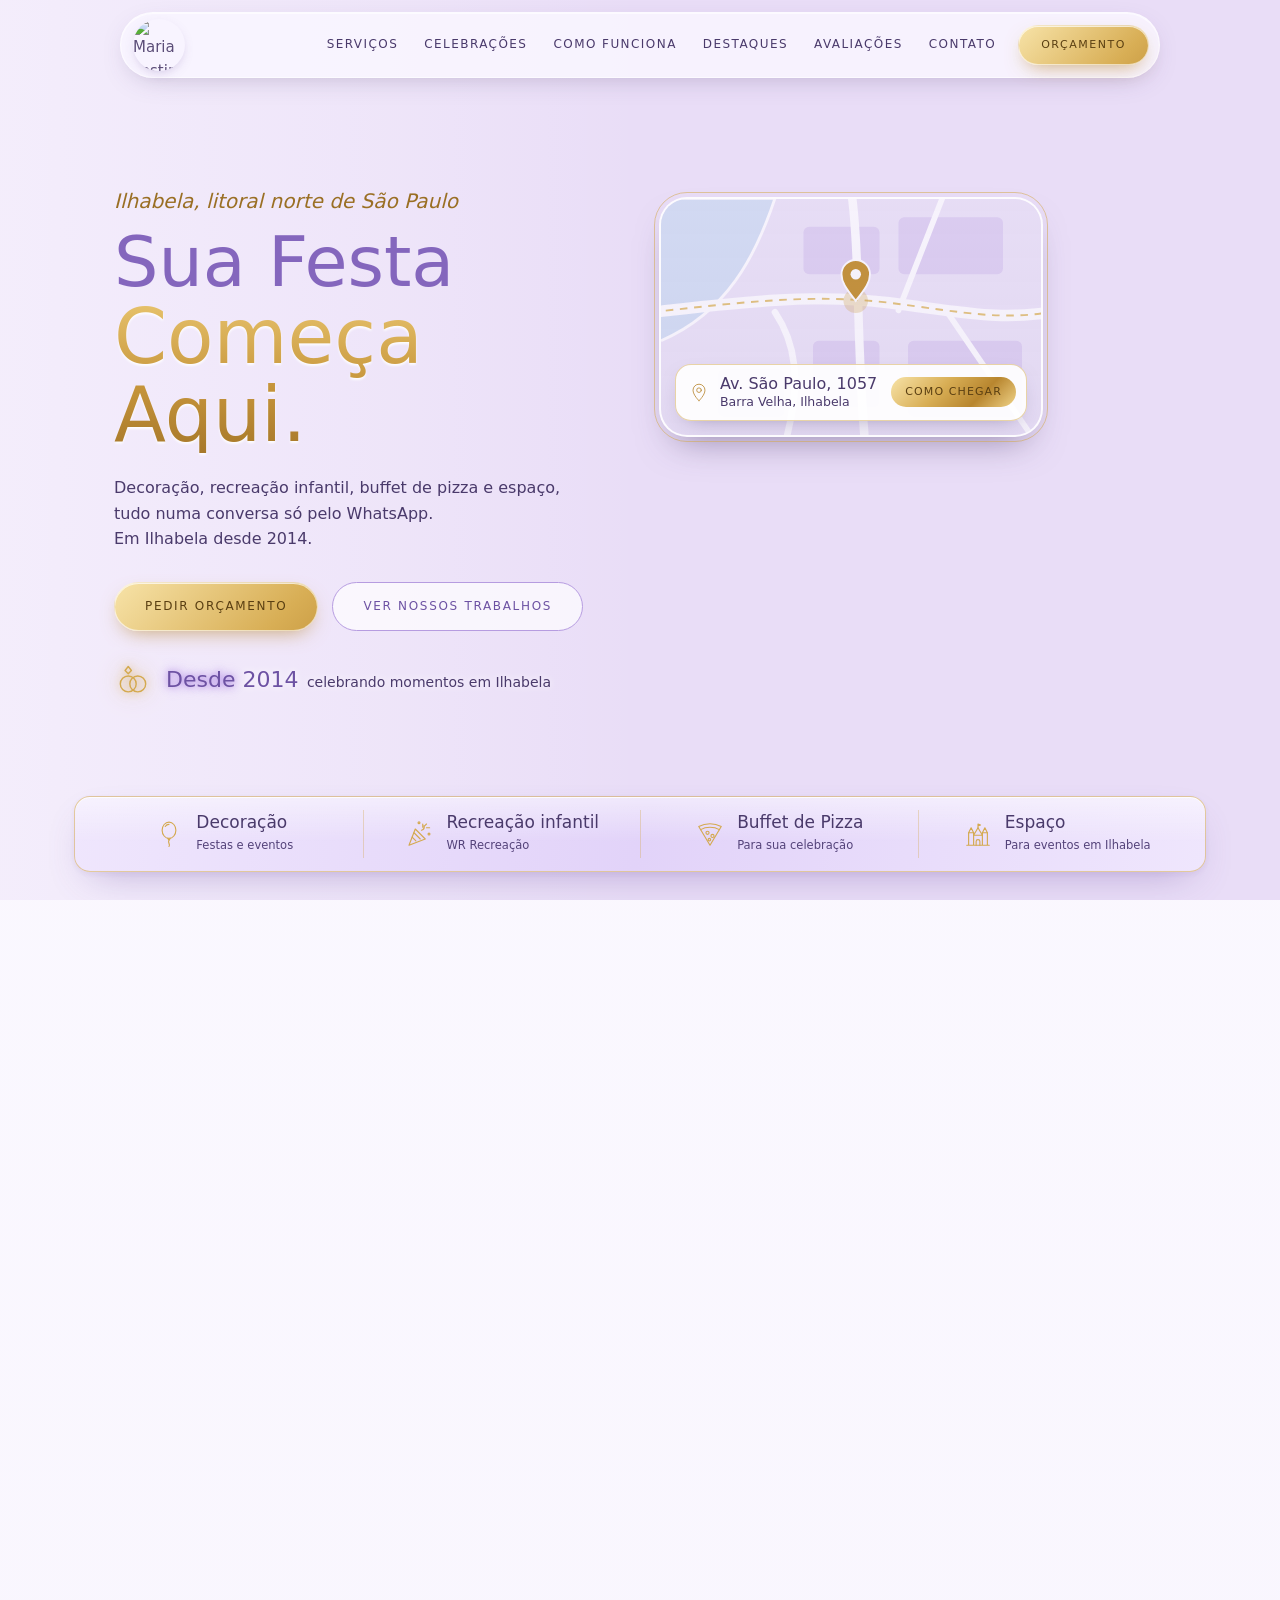
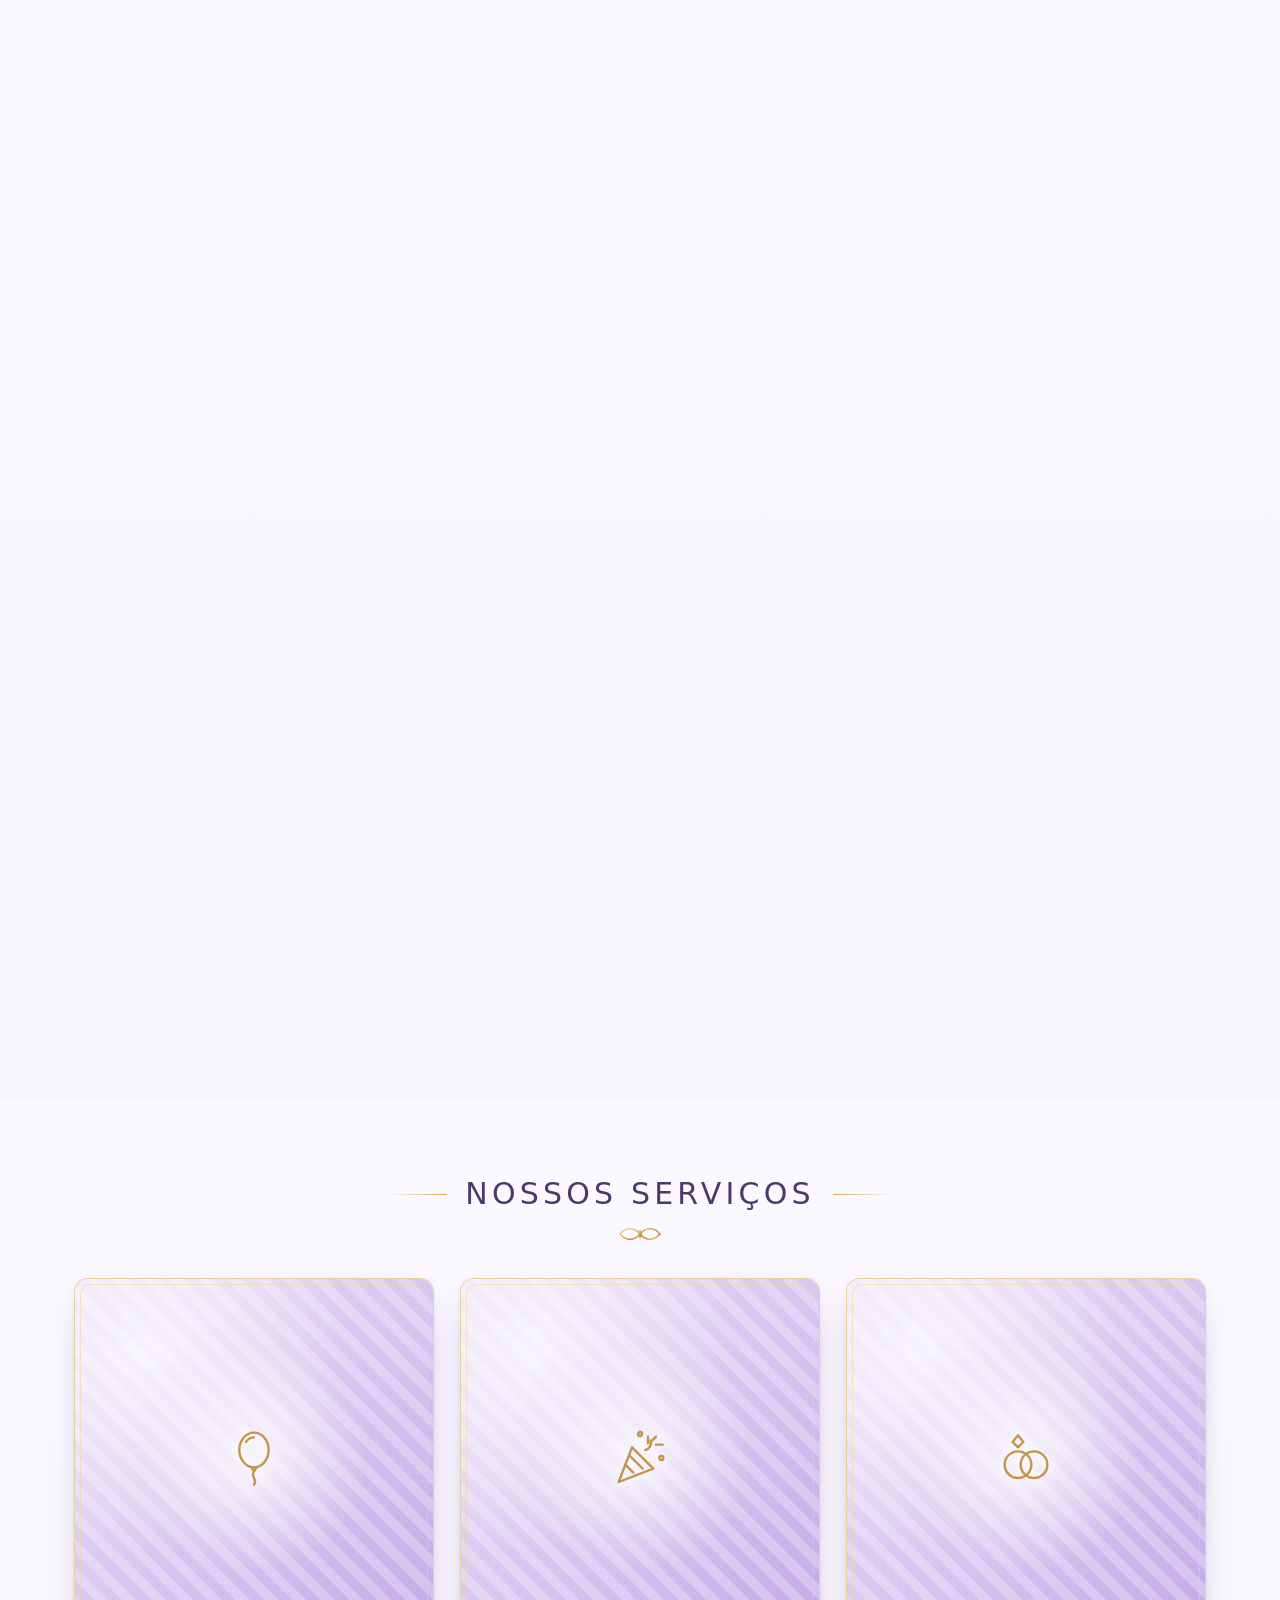
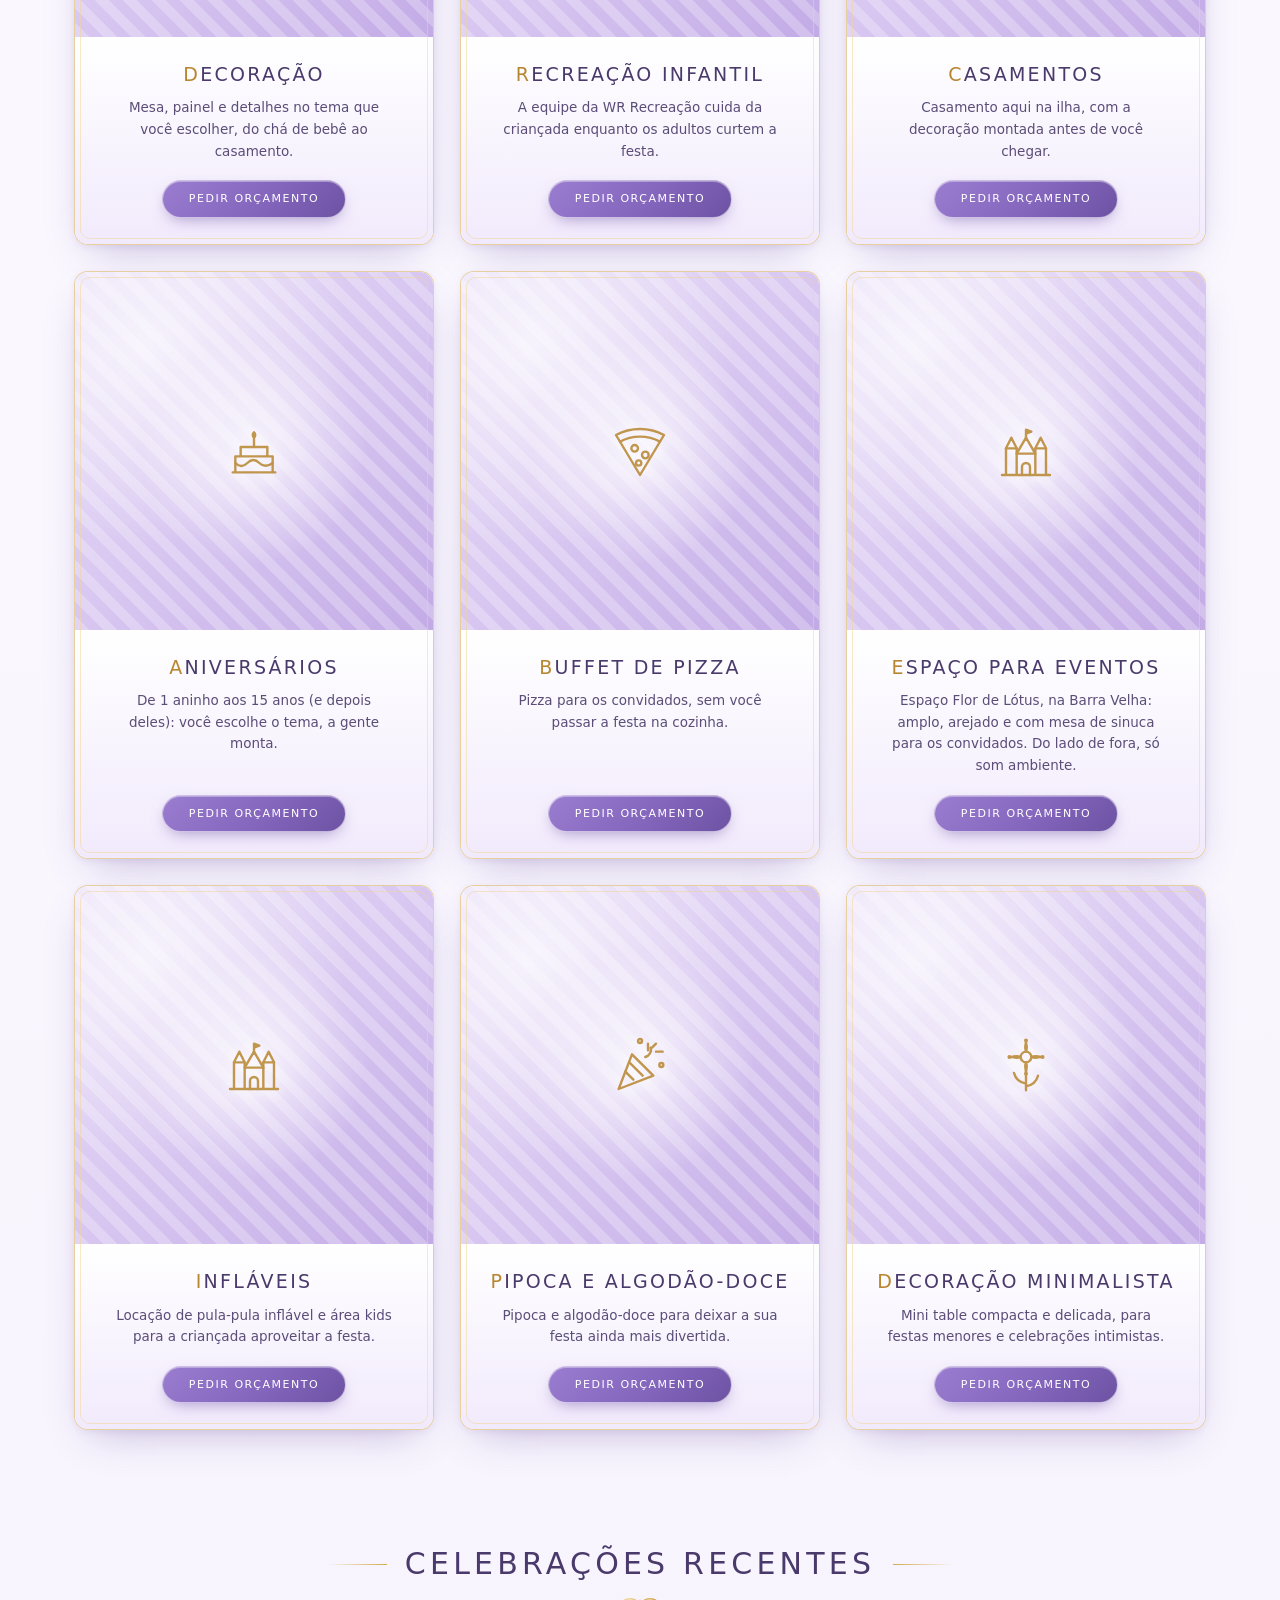
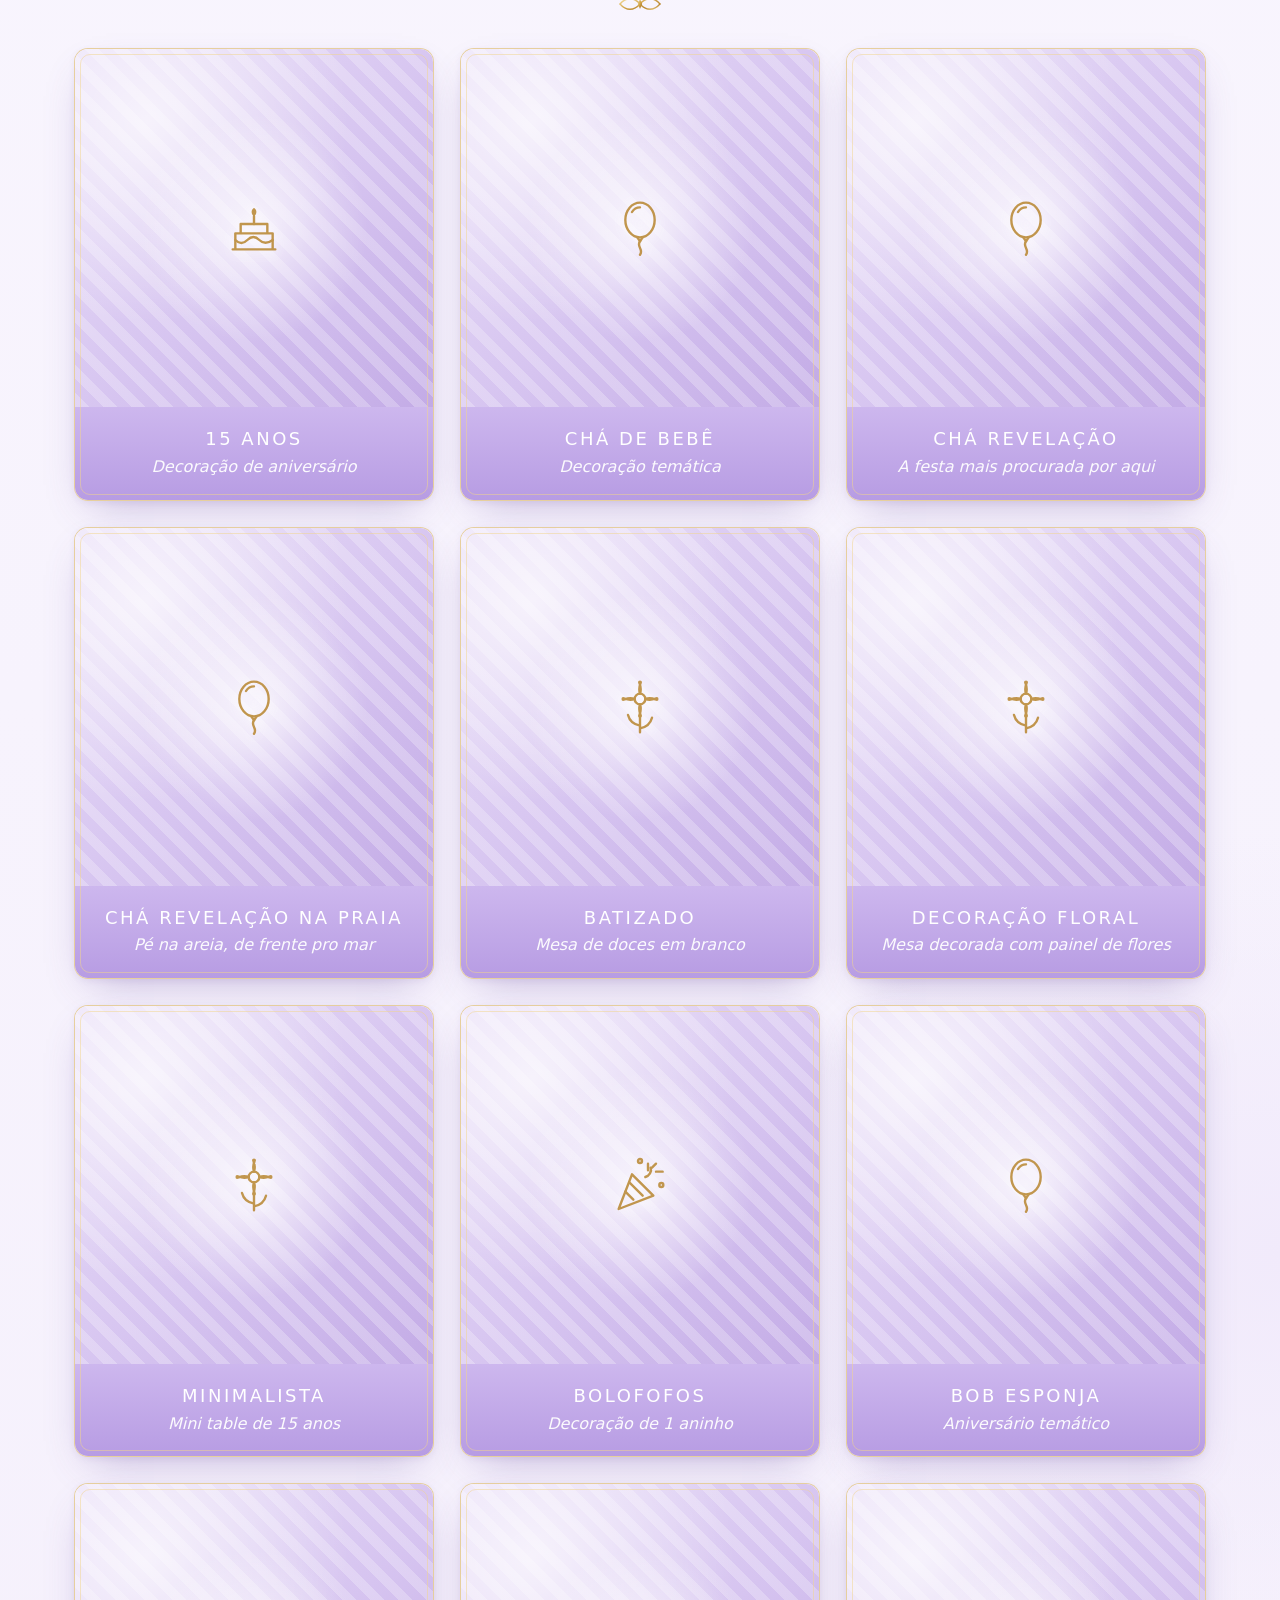
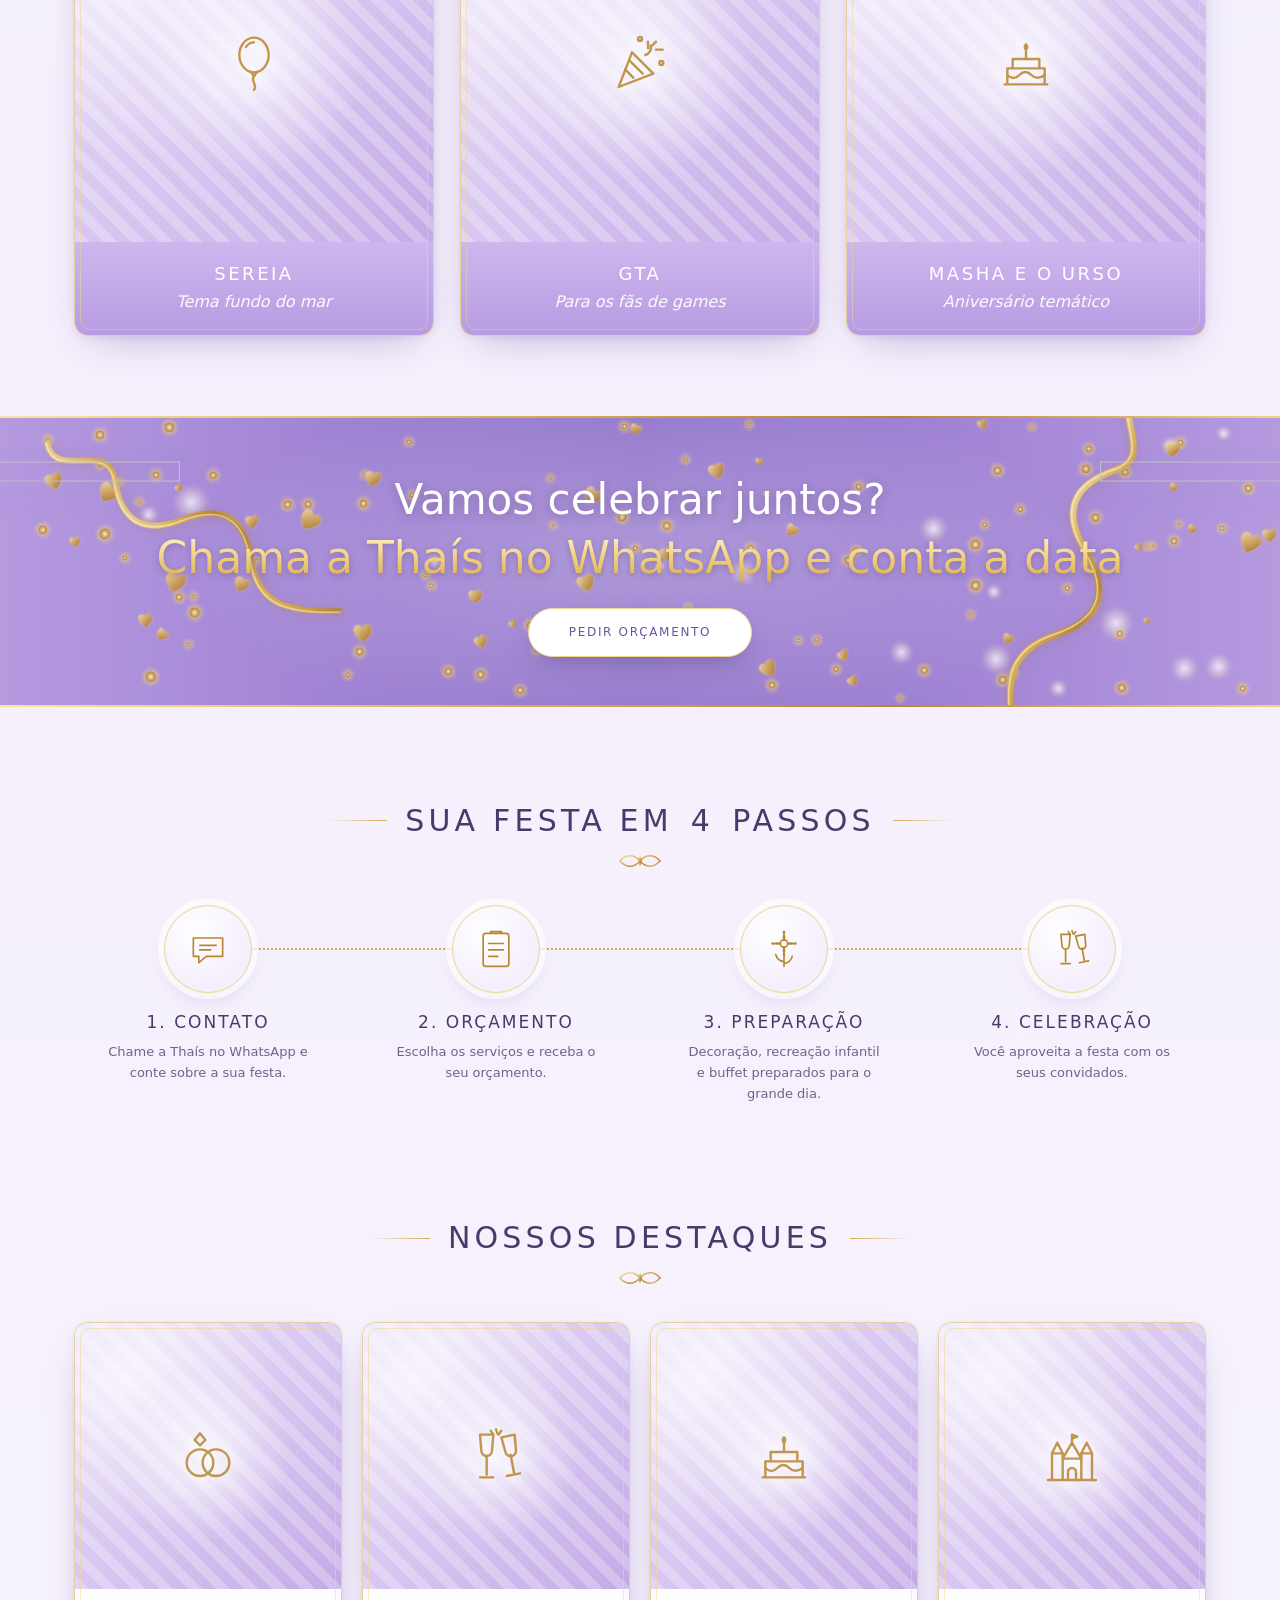
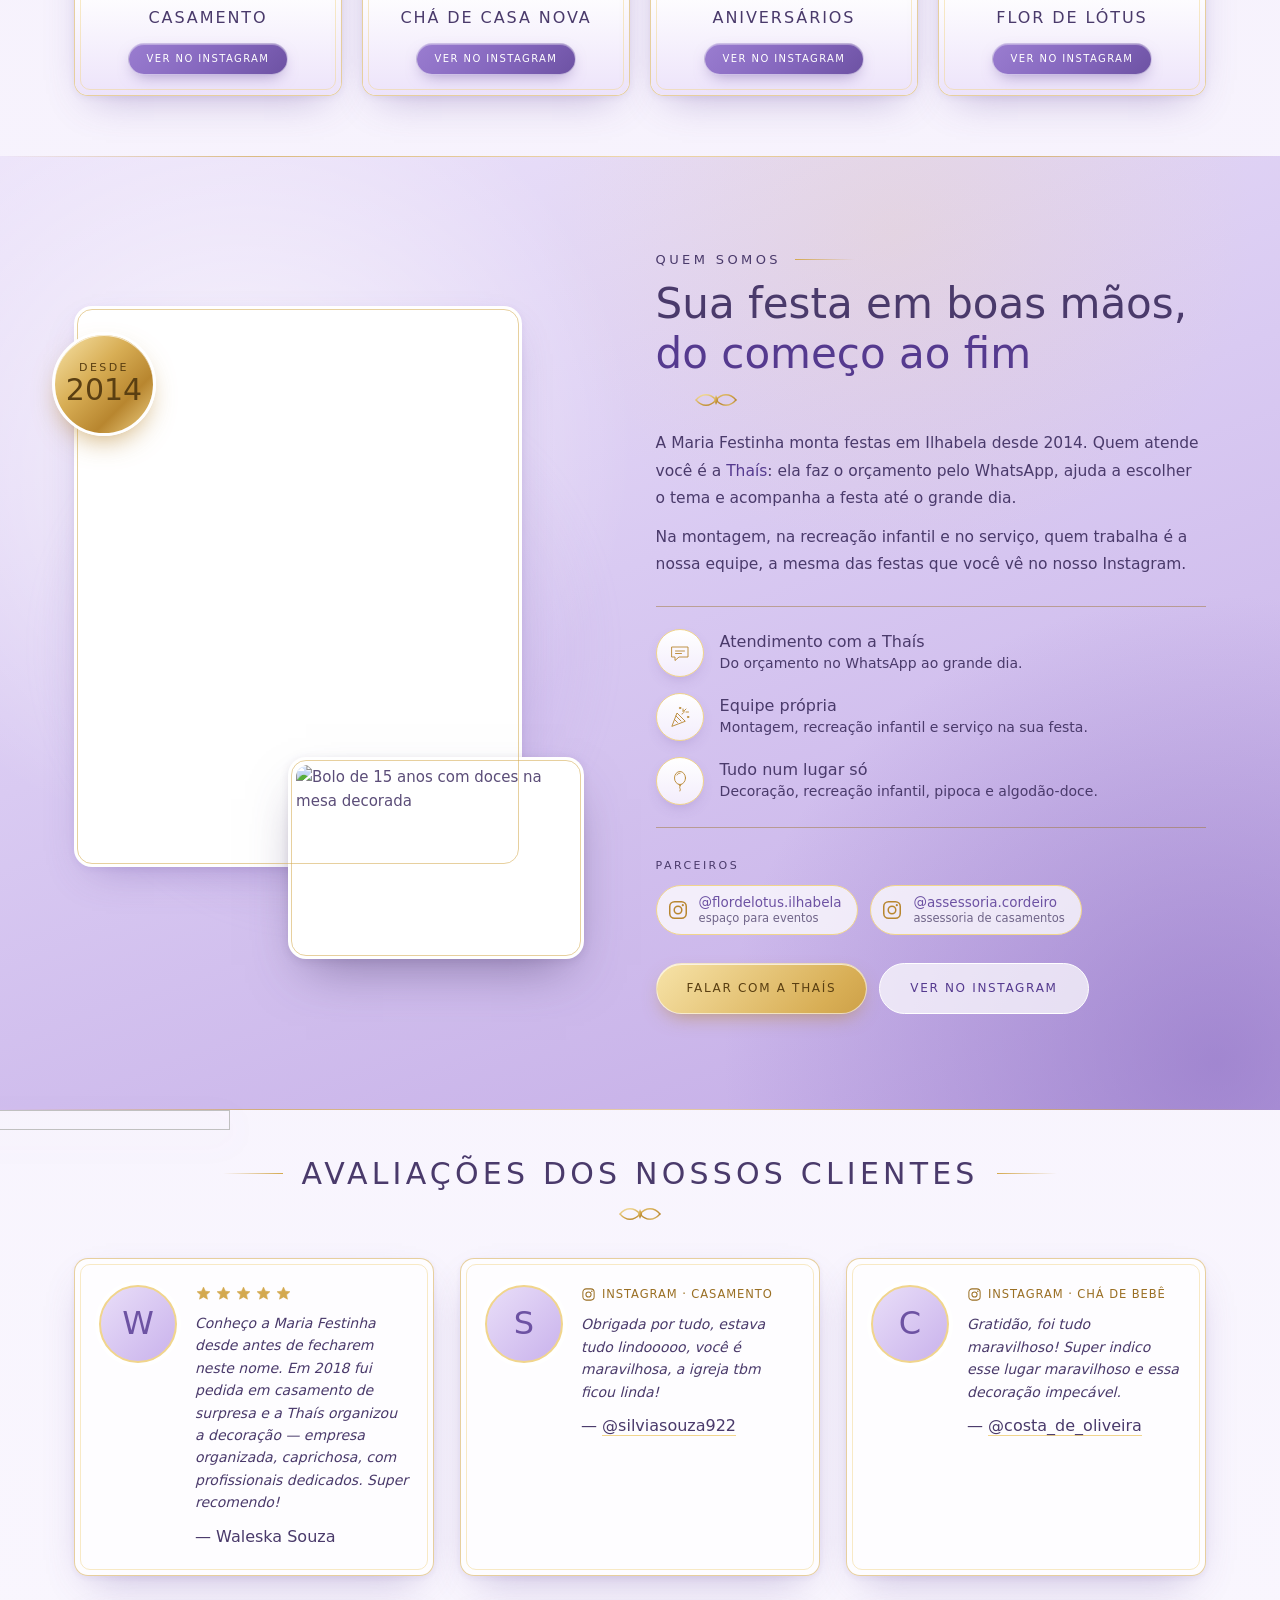
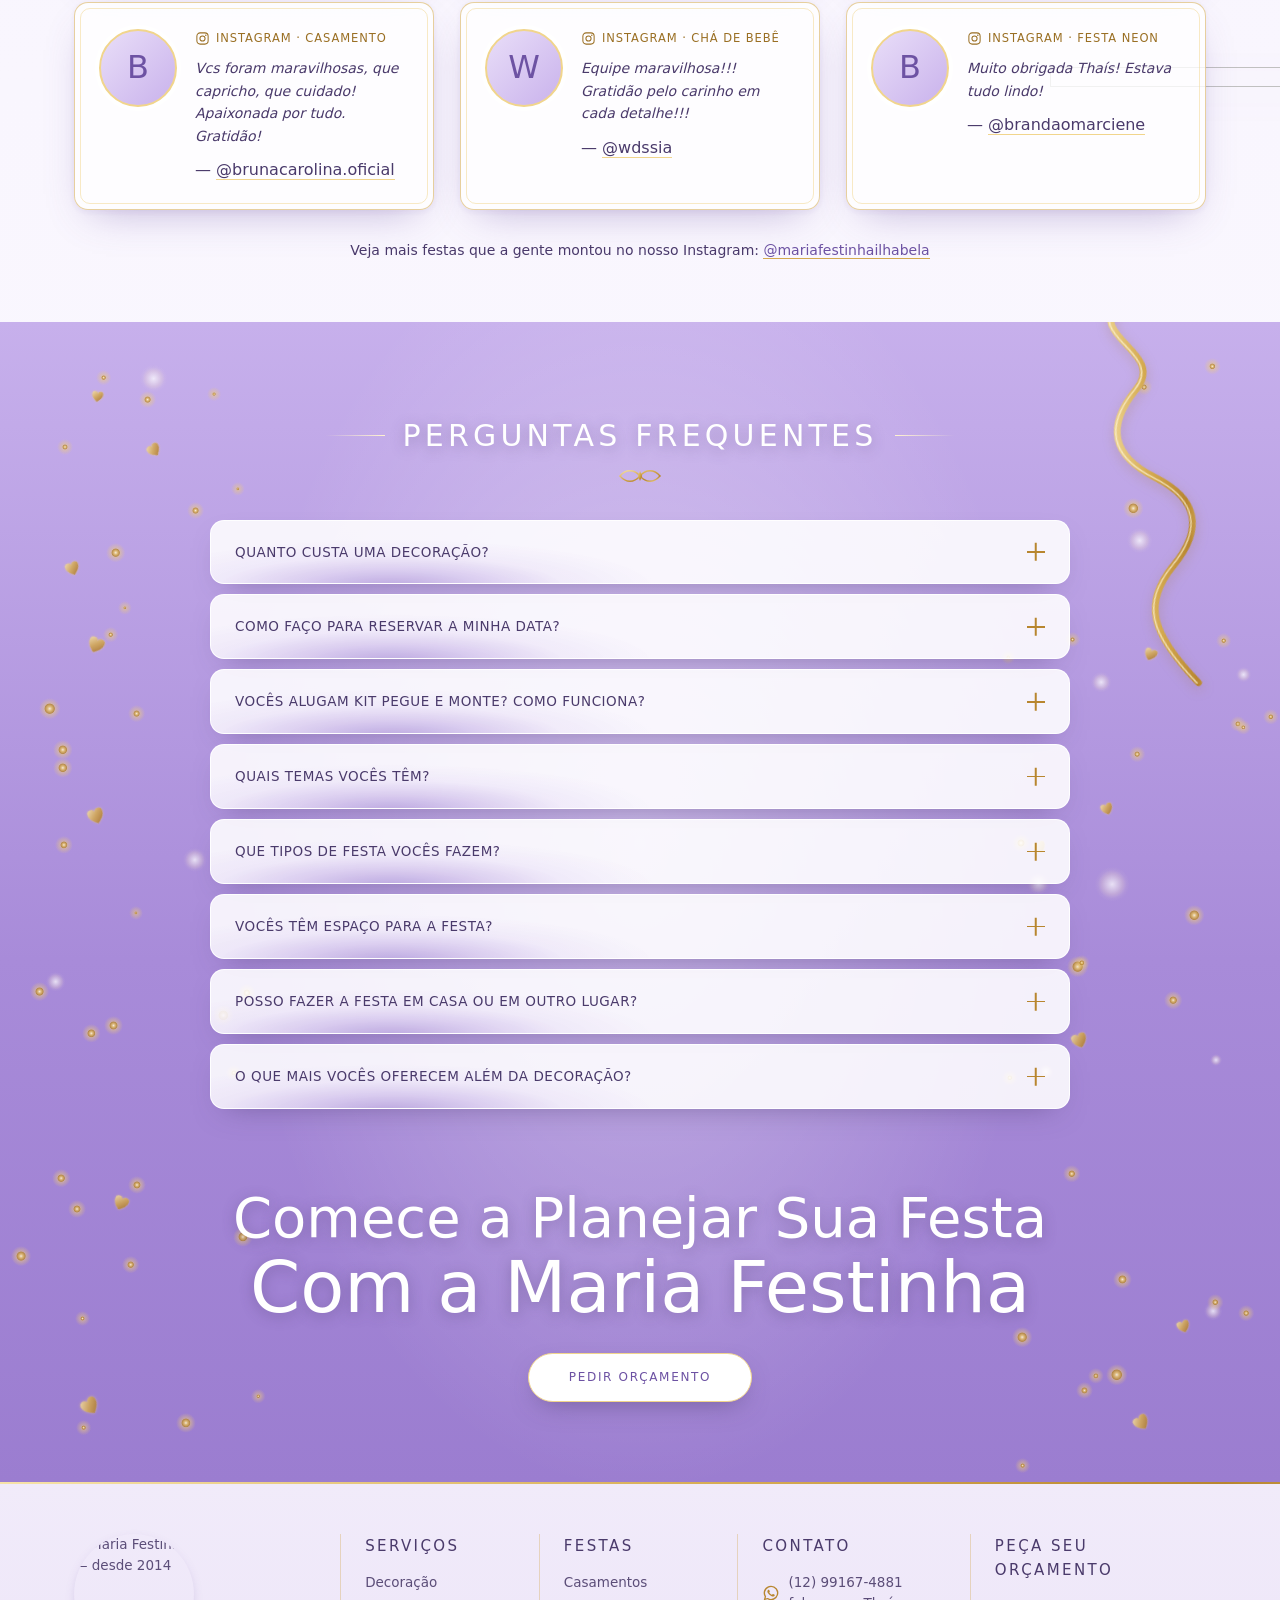
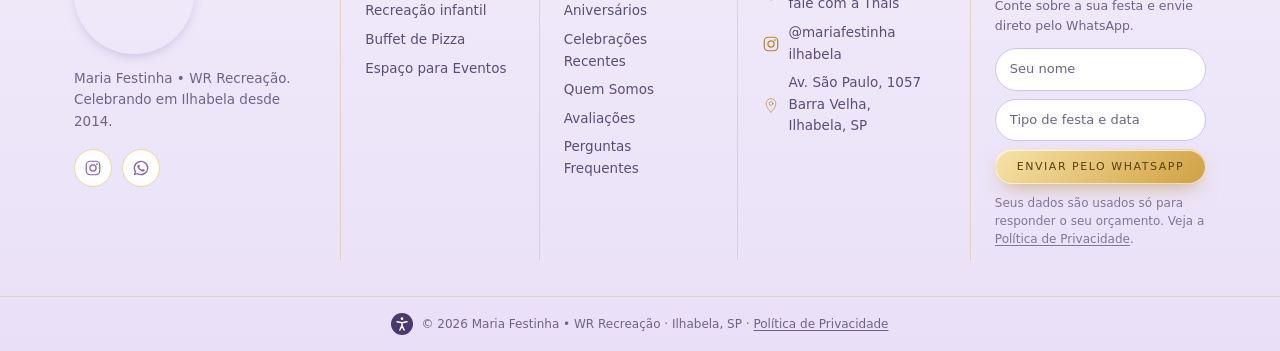
==== commit 0de0e0de: "Modo leve no celular de verdade: detecta engasgos (não só a mediana), lembra a decisão por 30 dias e" ====
--- a/index.html
+++ b/index.html
@@ -80,6 +80,15 @@
   // F5 abre no topo desde já (sem o navegador restaurar a posição e o js/main.js puxar de
   // volta); e quem começa a rolar antes do js/main.js carregar não é jogado para o topo
   if ('scrollRestoration' in history) history.scrollRestoration = 'manual';
+  // modo leve antes do 1º desenho: aparelho já detectado como fraco nos últimos 30 dias (o js/main.js
+  // guarda), ou forçado por ?leve=1 (?leve=0 força o normal e esquece o que estava guardado)
+  try {
+    var leveQ = /[?&]leve=([01])/.exec(location.search), leveG = null;
+    if (leveQ && leveQ[1] === '0') { localStorage.removeItem('mf-leve'); document.documentElement.setAttribute('data-leve-forca', '0'); }
+    else if (leveQ) leveG = { m: 'forcado', t: Date.now() };
+    else { leveG = JSON.parse(localStorage.getItem('mf-leve') || 'null'); if (leveG && Date.now() - leveG.t > 2592e6) leveG = null; }
+    if (leveG) { document.documentElement.classList.add('leve'); document.documentElement.setAttribute('data-leve', leveQ ? 'forcado' : 'lembrado:' + leveG.m); }
+  } catch (e) {}
   ['wheel', 'touchmove', 'keydown'].forEach(function (t) {
     addEventListener(t, function () { window.__rolou = 1; }, { once: true, passive: true });
   });
--- a/css/style.css
+++ b/css/style.css
@@ -133,9 +133,10 @@
 
 .btn-outline {
   color: var(--lilac-700);
-  background: rgba(255, 255, 255, .55);
+  /* fundo um pouco mais opaco no lugar do vidro fosco (backdrop-filter): os botões ficam sobre a abertura animada
+     e o vidro era refeito a cada quadro, o que trava celular fraco; o visual fica praticamente igual */
+  background: rgba(255, 255, 255, .68);
   border-color: var(--lilac-400);
-  backdrop-filter: blur(4px);
 }
 .btn-outline:hover { background: #fff; border-color: var(--gold-400); }
 
@@ -266,7 +267,7 @@
   animation: twinkle var(--d, 3s) ease-in-out var(--delay, 0s) infinite;
 }
 .sparkle-group.floaty { animation: twinkle var(--d, 3s) ease-in-out var(--delay, 0s) infinite, drift var(--fd, 14s) ease-in-out var(--delay, 0s) infinite alternate; }
-.sparkle-field.off .sparkle-group { animation: none !important; }   /* !important: o .lite .sparkle-group.floaty empatava e ganhava */
+.sparkle-field.off .sparkle-group { animation: none !important; }   /* !important: o .leve .sparkle-group.floaty empatava e ganhava */
 /* cada brilho é um dos fundos do grupo (posição e tamanho sorteados no js/main.js) */
 .sparkle-group { background-repeat: no-repeat; }
 
@@ -472,7 +473,8 @@
   background:
     linear-gradient(180deg, rgba(255, 255, 255, .5) 0%, rgba(255, 255, 255, 0) 60%),
     linear-gradient(100deg, #efe6fd 0%, #e2d3f9 50%, #efe6fd 100%);
-  backdrop-filter: blur(8px);
+  /* sem backdrop-filter: o fundo é opaco, o desfoque por trás não aparecia, mas a placa de vídeo
+     refazia o cálculo a cada quadro (risco ALTO no celular fraco) */
   border: 1px solid var(--card-border);
   border-radius: 16px;
   box-shadow: var(--shadow-card), inset 0 1px 0 rgba(255, 255, 255, .8);
@@ -1020,6 +1022,16 @@
    Dentro da faixa lilás do CTA final (corações, brilhos e fita por trás): cards de
    vidro claro com texto ameixa e um brilho lilás saindo da esquerda; a aberta brilha mais. */
 .final-cta.has-faq { text-align: left; padding: 90px 0 80px; }
+/* Abrir uma pergunta deixa a faixa mais alta. Com os degradês em % da altura, o fundo
+   inteiro esticava e mudava de desenho. --faq-h (js/main.js) é a altura com tudo fechado:
+   o desenho fica nesse tamanho, preso no topo, e o que cresce embaixo continua na cor
+   final do degradê (#9b7dd0), sem emenda. */
+.final-cta.has-faq {
+  --band-bg:
+    radial-gradient(ellipse 45% 80% at 50% 45%, rgba(255,255,255,.35), transparent 70%) 0 0 / 100% var(--faq-h, 100%) no-repeat,
+    linear-gradient(180deg, #c7b0ec 0%, #a88bd9 55%, #9b7dd0 100%) 0 0 / 100% var(--faq-h, 100%) no-repeat,
+    #9b7dd0;
+}
 .faq-inner { z-index: 3; }   /* o recuo do cabeçalho já vem do scroll-padding-top do html */
 .faq-inner .section-title h2 { color: #fff; text-shadow: 0 3px 14px rgba(74, 58, 107, .35); }
 .faq-inner .section-title h2::before { background: linear-gradient(90deg, transparent, #fff3cf); }
@@ -1113,7 +1125,9 @@
   font-family: var(--serif); font-size: 15px; letter-spacing: .16em; text-transform: uppercase; color: var(--plum); font-weight: 600; margin-bottom: 14px;
 }
 .site-footer ul li { margin-bottom: 7px; }
-.site-footer ul a { color: var(--text); transition: color .2s; }
+.site-footer ul a { position: relative; color: var(--text); transition: color .2s; }
+/* área de toque de 25 px (o texto tem 19): invisível, sem invadir o link vizinho (7 px abaixo) */
+.site-footer ul a::after { content: ""; position: absolute; inset: -3px -4px; }
 .site-footer ul a:hover { color: var(--gold-700); }
 .contact-list li { display: flex; align-items: center; gap: 8px; }
 .contact-list svg { width: 18px; height: 18px; color: var(--gold-600); flex-shrink: 0; }
@@ -1458,8 +1472,8 @@
 /* Modo leve (celular fraco, sem placa de vídeo): a onda fica parada no lilás. Cor e brilho
    animando em cada letra repintam o título a cada quadro; no celular básico isso dobrava
    os quadros travados da rolagem (~10% para ~22%). Nos aparelhos bons a onda segue igual. */
-.lite .h1-lilac.wave .fold-char { animation: none !important; text-shadow: none !important; color: var(--lilac-600); }
-.lite .hero-title:not(.is-split) .h1-lilac.wave { animation: none; background: none; color: var(--lilac-600); -webkit-background-clip: border-box; background-clip: border-box; }
+.leve .h1-lilac.wave .fold-char { animation: none !important; text-shadow: none !important; color: var(--lilac-600); }
+.leve .hero-title:not(.is-split) .h1-lilac.wave { animation: none; background: none; color: var(--lilac-600); -webkit-background-clip: border-box; background-clip: border-box; }
 
 /* Celulares bem baixos (ex.: 320×568): com o mapa, o selo "Desde 2014" do painel final não cabe */
 @media (max-width: 640px) and (max-height: 600px) {
@@ -1538,16 +1552,16 @@
 .hero-sticky.is-away { content-visibility: hidden; }   /* longe da tela: não desenha (js/main.js) */
 html, body { overflow-x: clip; }
 
-/* Modo leve (js/main.js liga .lite: economia de energia, bateria baixa, FPS baixo).
+/* Modo leve (js/main.js liga .leve: economia de energia, bateria baixa, FPS baixo).
    Mesmo visual, menos trabalho contínuo para o celular/computador. */
 /* brilhos todos à mostra, mas parados (sem piscar nem flutuar): parados não custam nada
    por quadro; piscando, sem placa de vídeo, travavam a rolagem */
-.lite .sparkle-group { animation: none; opacity: .85; }
-.lite .btn-gold::after, .lite .map-chip em::after, .lite .wa-float::after { animation: none; opacity: 0; }   /* sem reflexo passando */
-.lite .neon-glow { display: none; }                               /* neon: linha + aura fixa */
-.lite .header-bar { backdrop-filter: none; -webkit-backdrop-filter: none; background: rgba(250, 246, 255, .86); }
-.lite .map-chip { backdrop-filter: none; -webkit-backdrop-filter: none; background: rgba(255, 255, 255, .92); }
-.lite .wa-float { animation: none; }
+.leve .sparkle-group { animation: none; opacity: .85; }
+.leve .btn-gold::after, .leve .map-chip em::after, .leve .wa-float::after { animation: none; opacity: 0; }   /* sem reflexo passando */
+.leve .neon-glow { display: none; }                               /* neon: linha + aura fixa */
+.leve .header-bar { backdrop-filter: none; -webkit-backdrop-filter: none; background: rgba(250, 246, 255, .86); }
+.leve .map-chip { backdrop-filter: none; -webkit-backdrop-filter: none; background: rgba(255, 255, 255, .92); }
+.leve .wa-float { animation: none; }
 /* aba em segundo plano: nada de animação CSS rodando */
 .is-hidden *, .is-hidden *::before, .is-hidden *::after { animation-play-state: paused !important; }
 
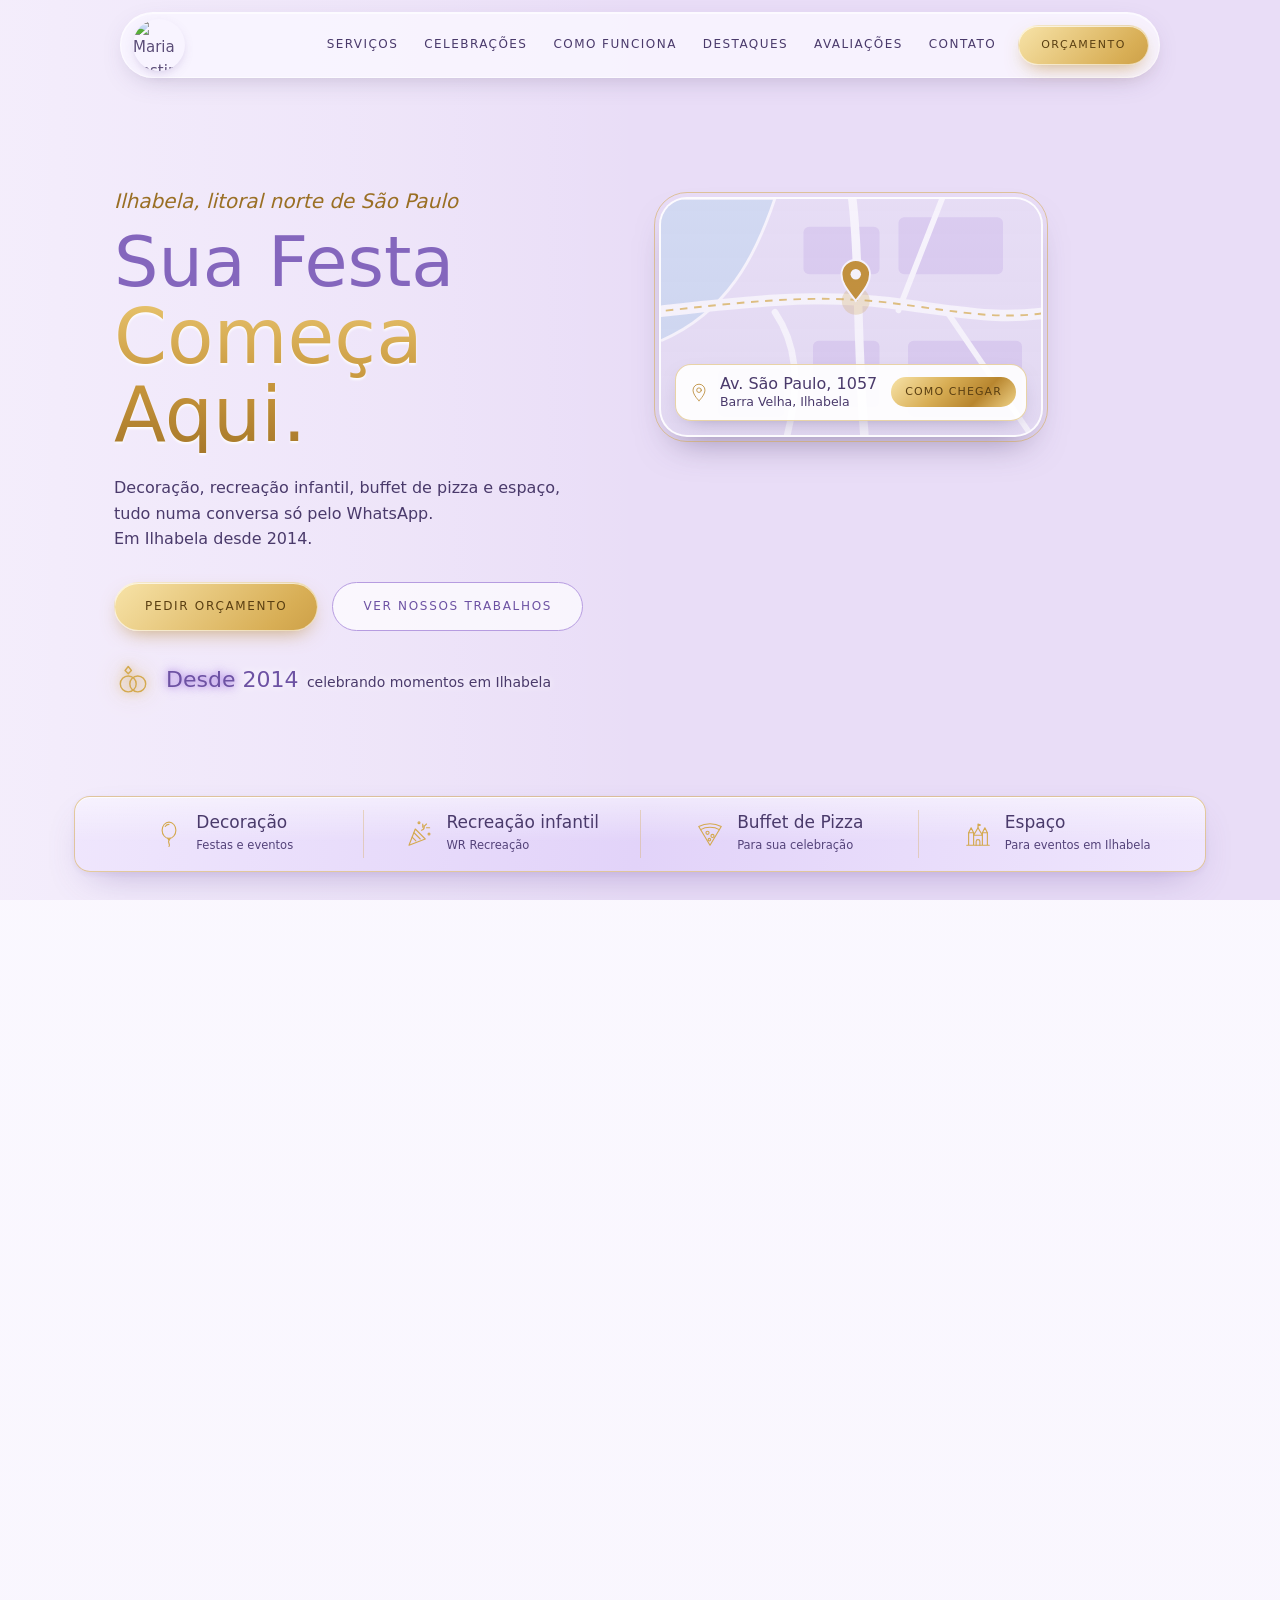
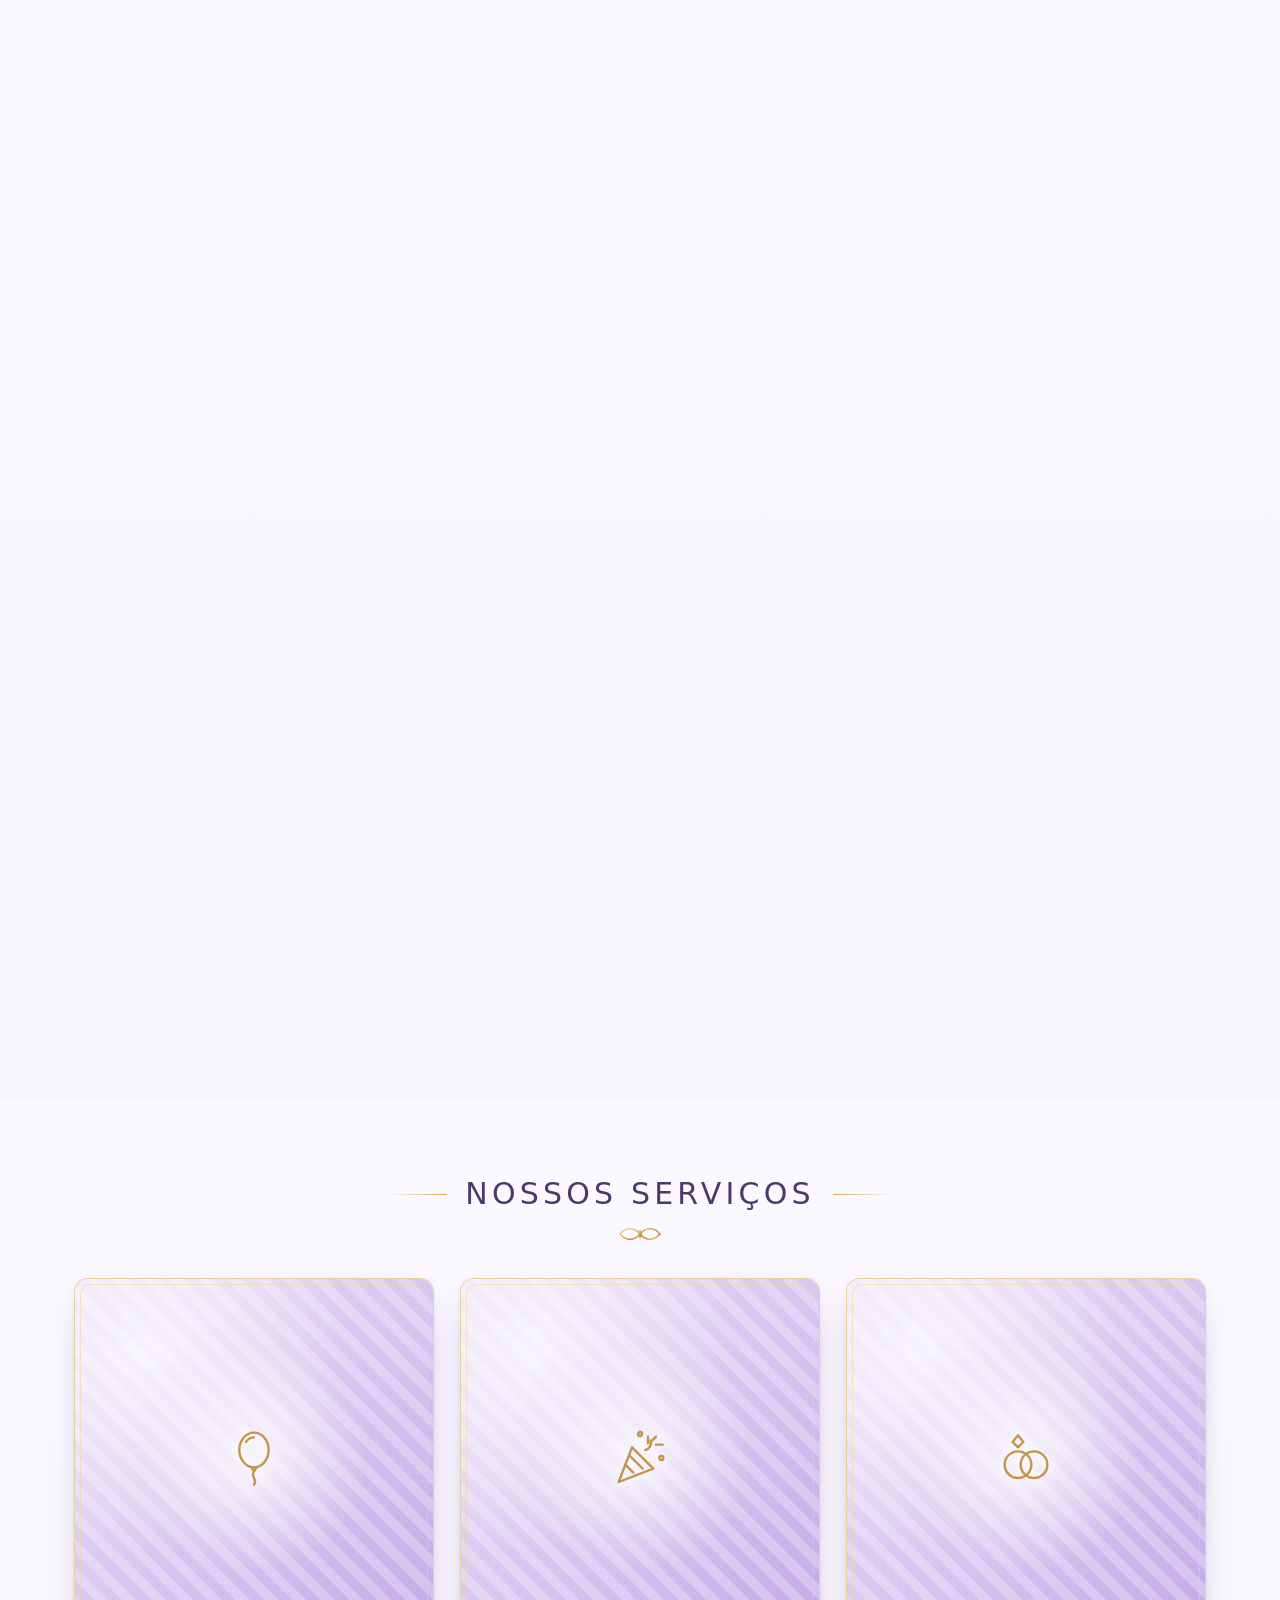
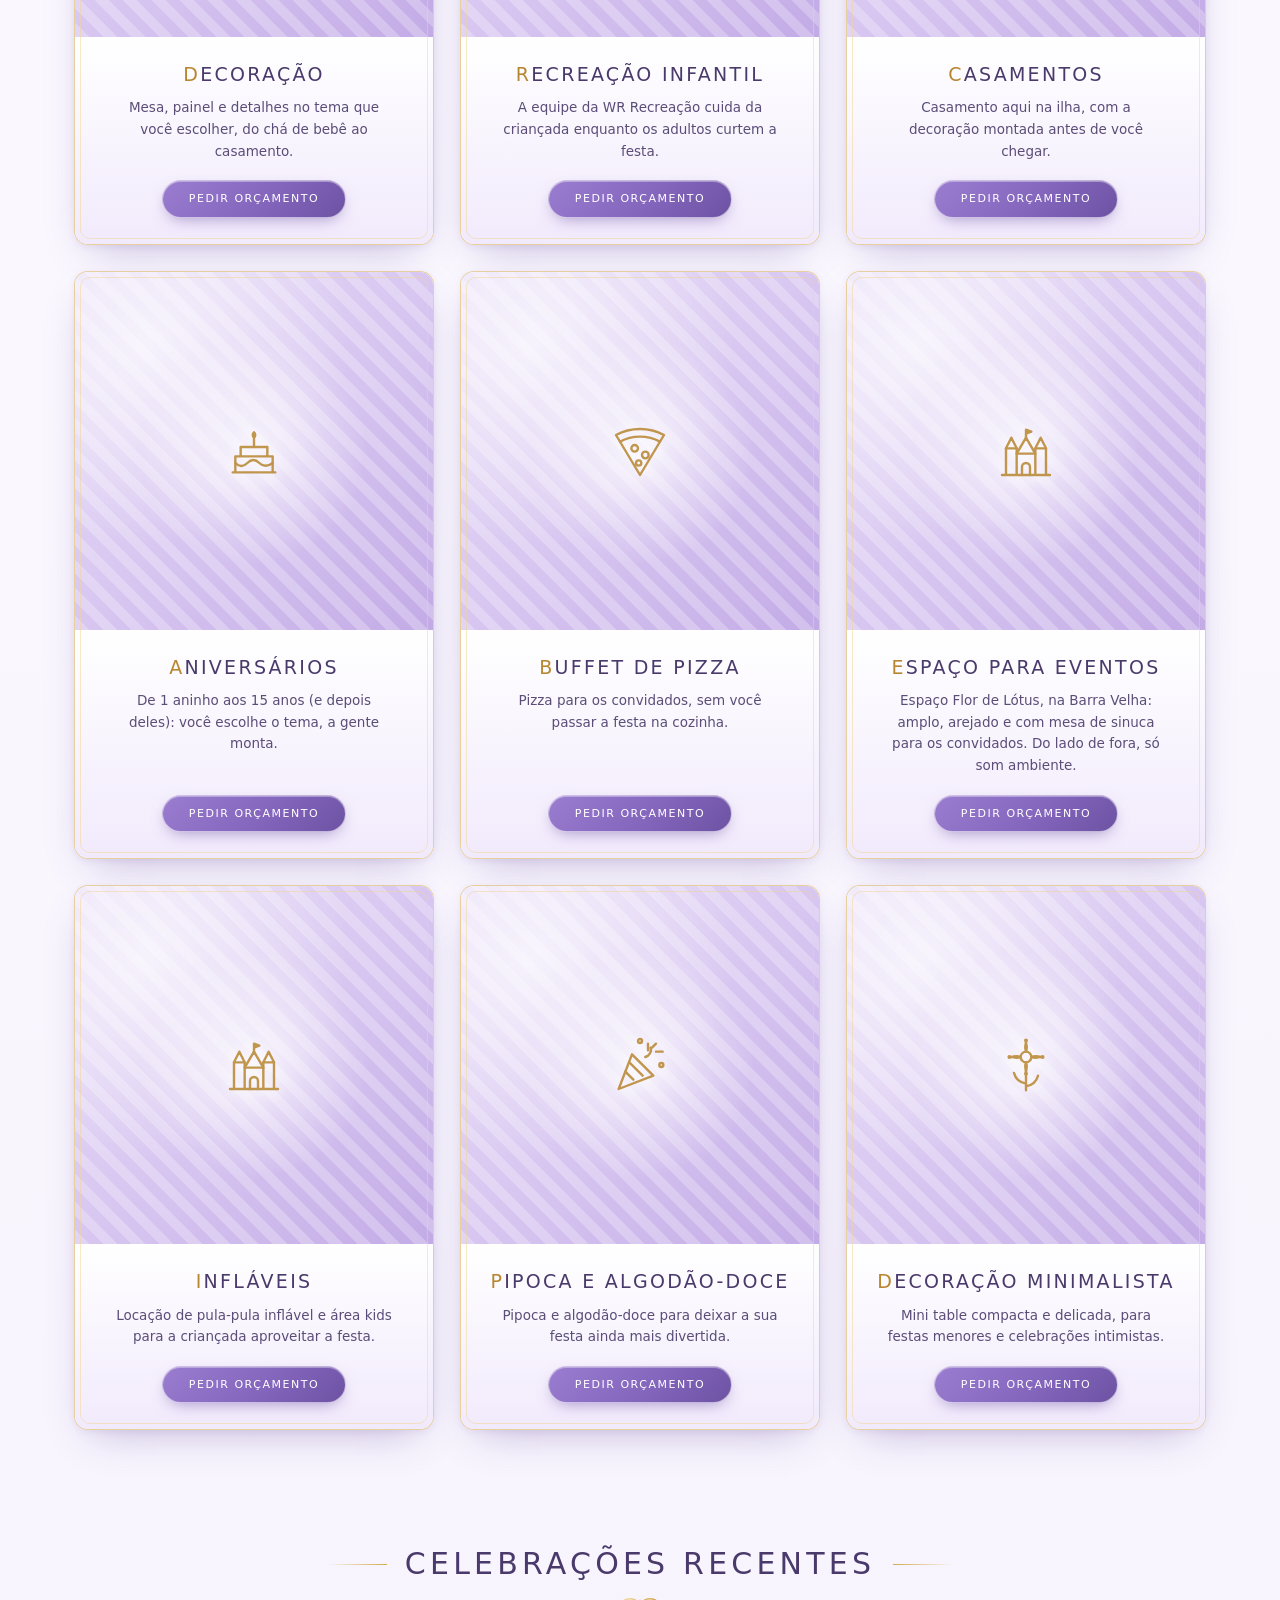
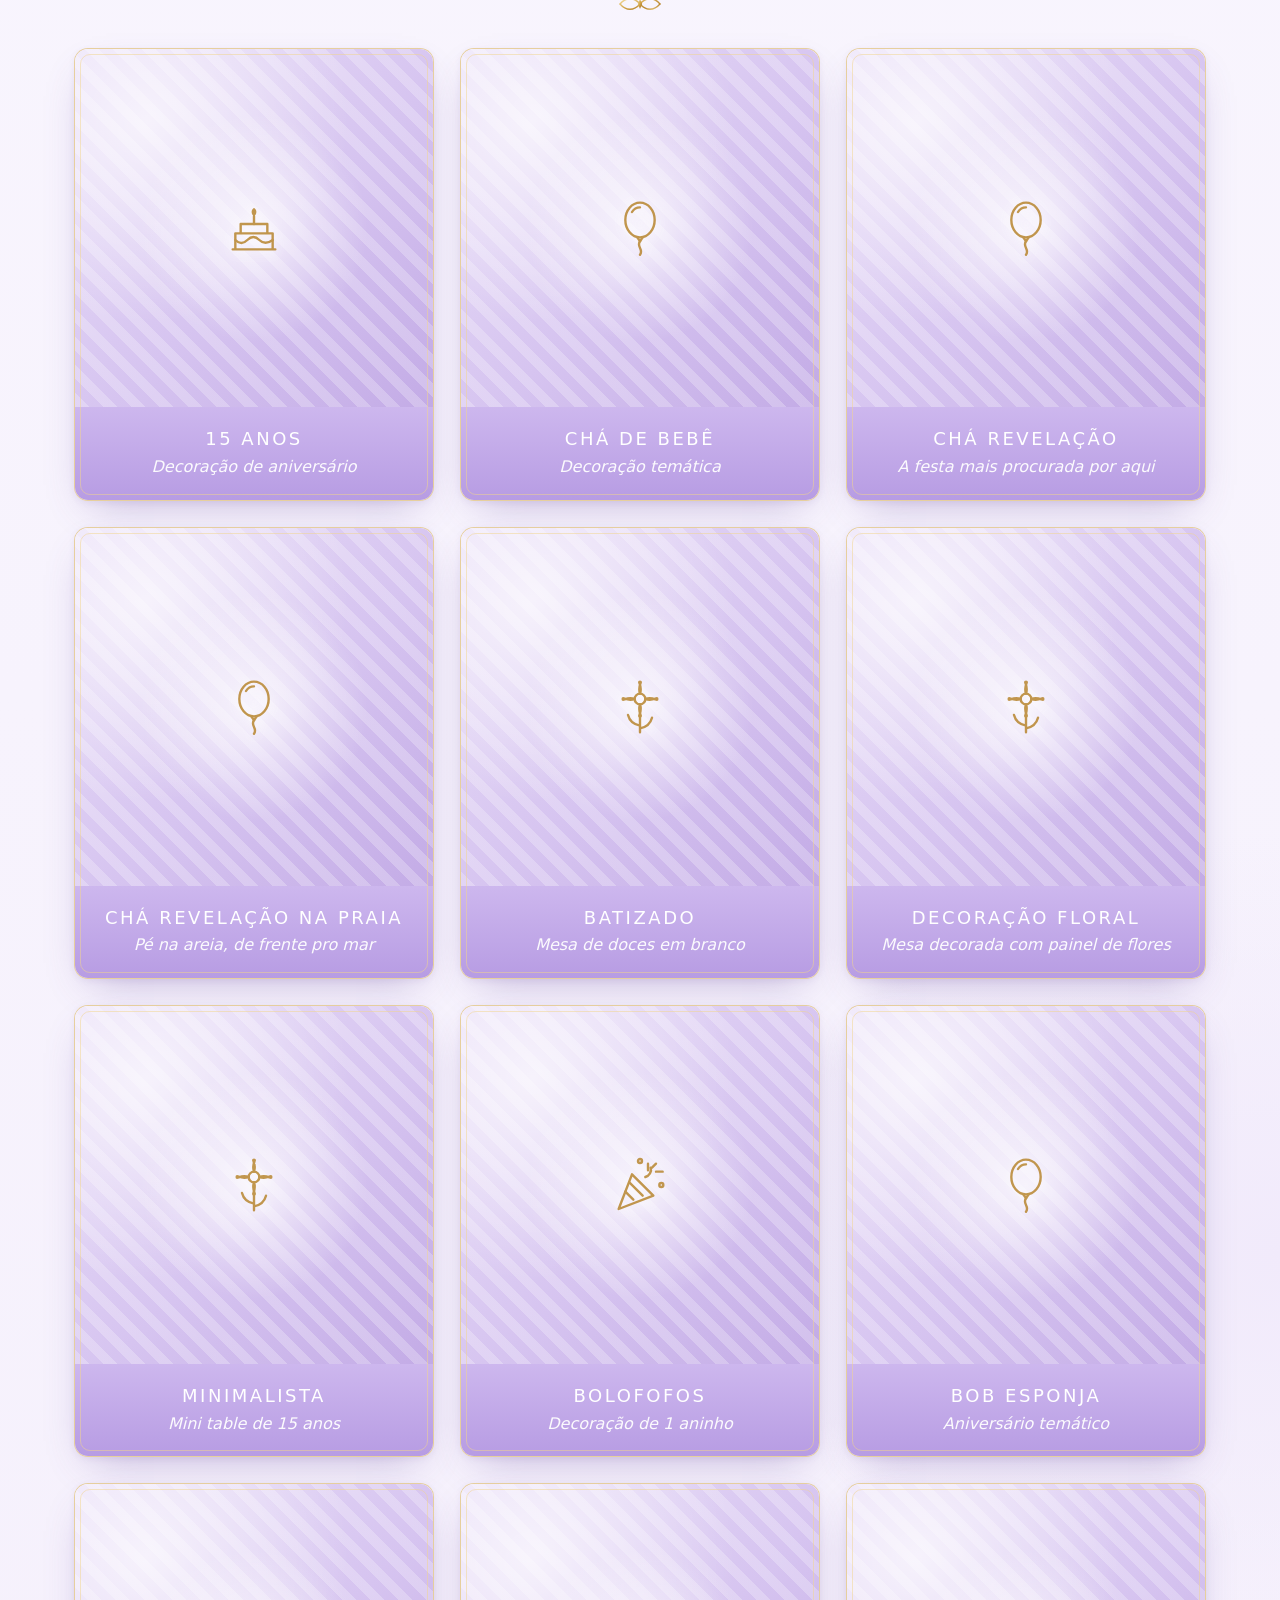
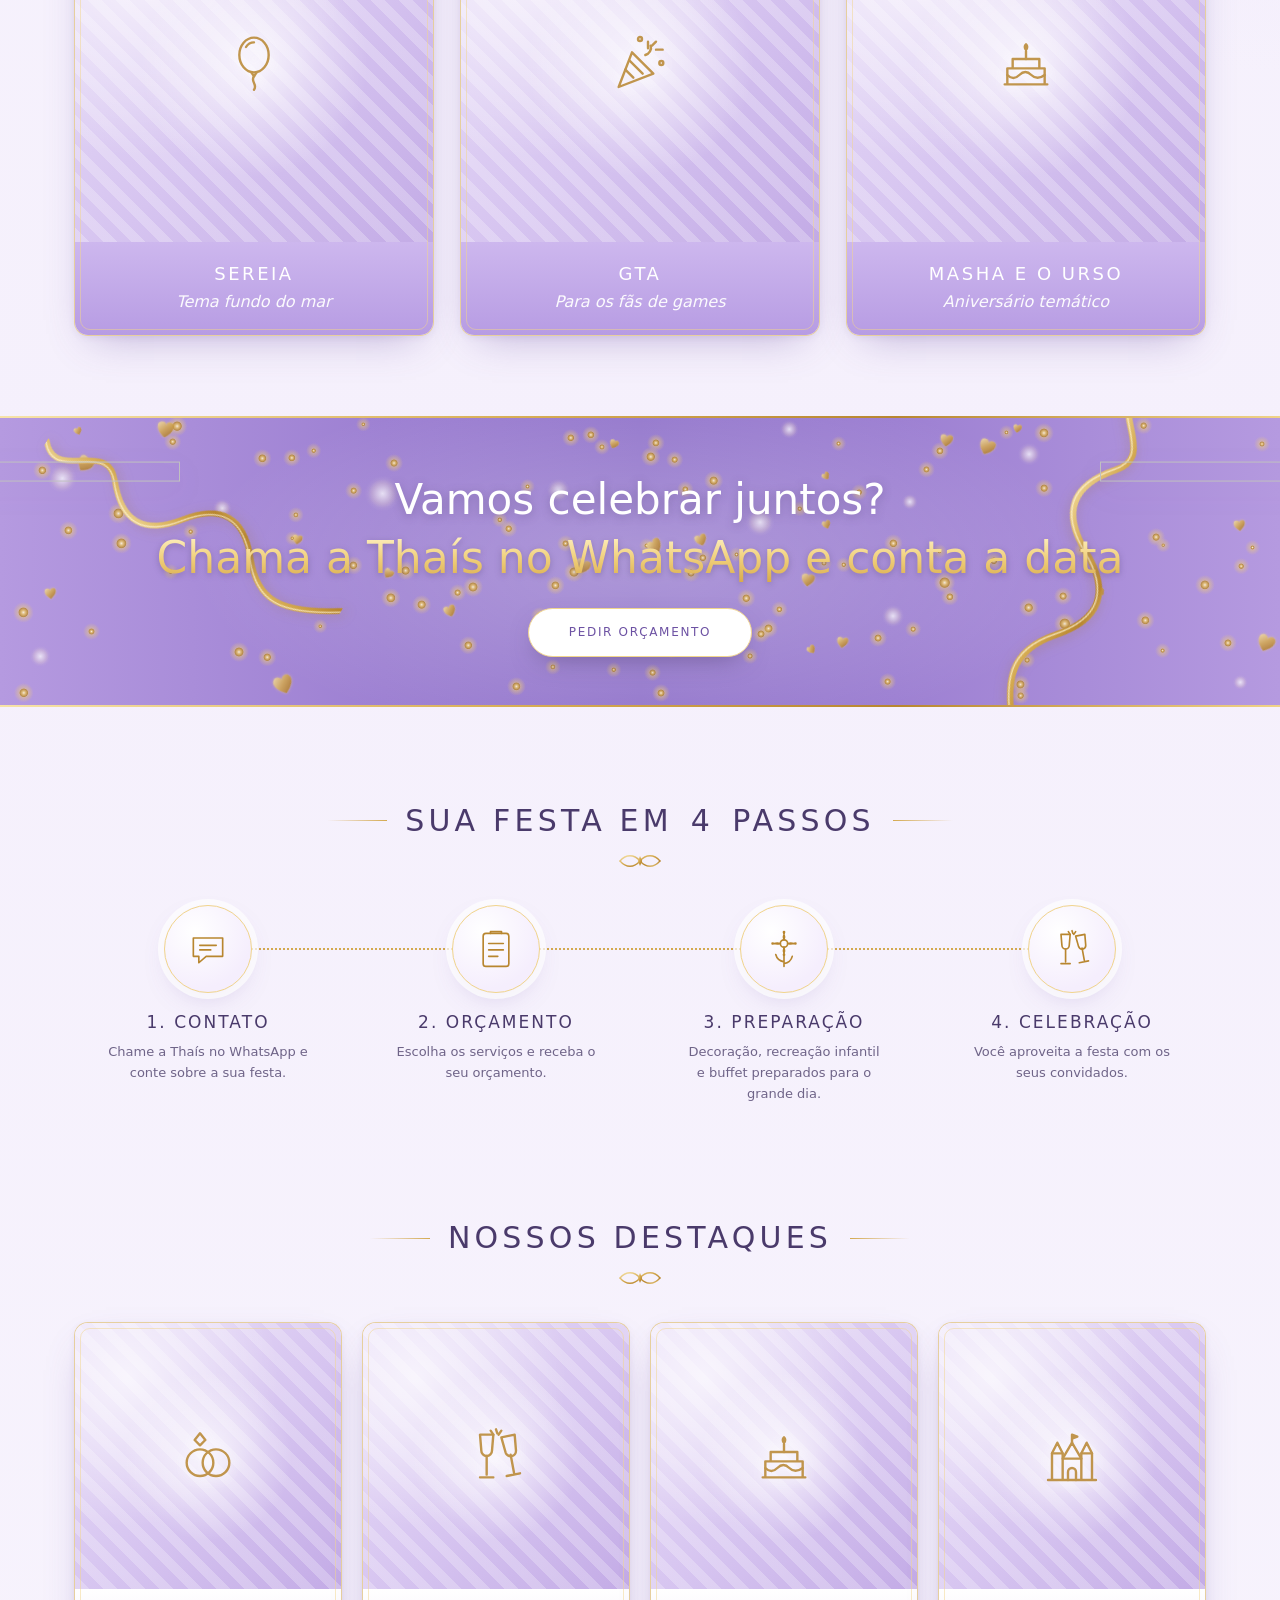
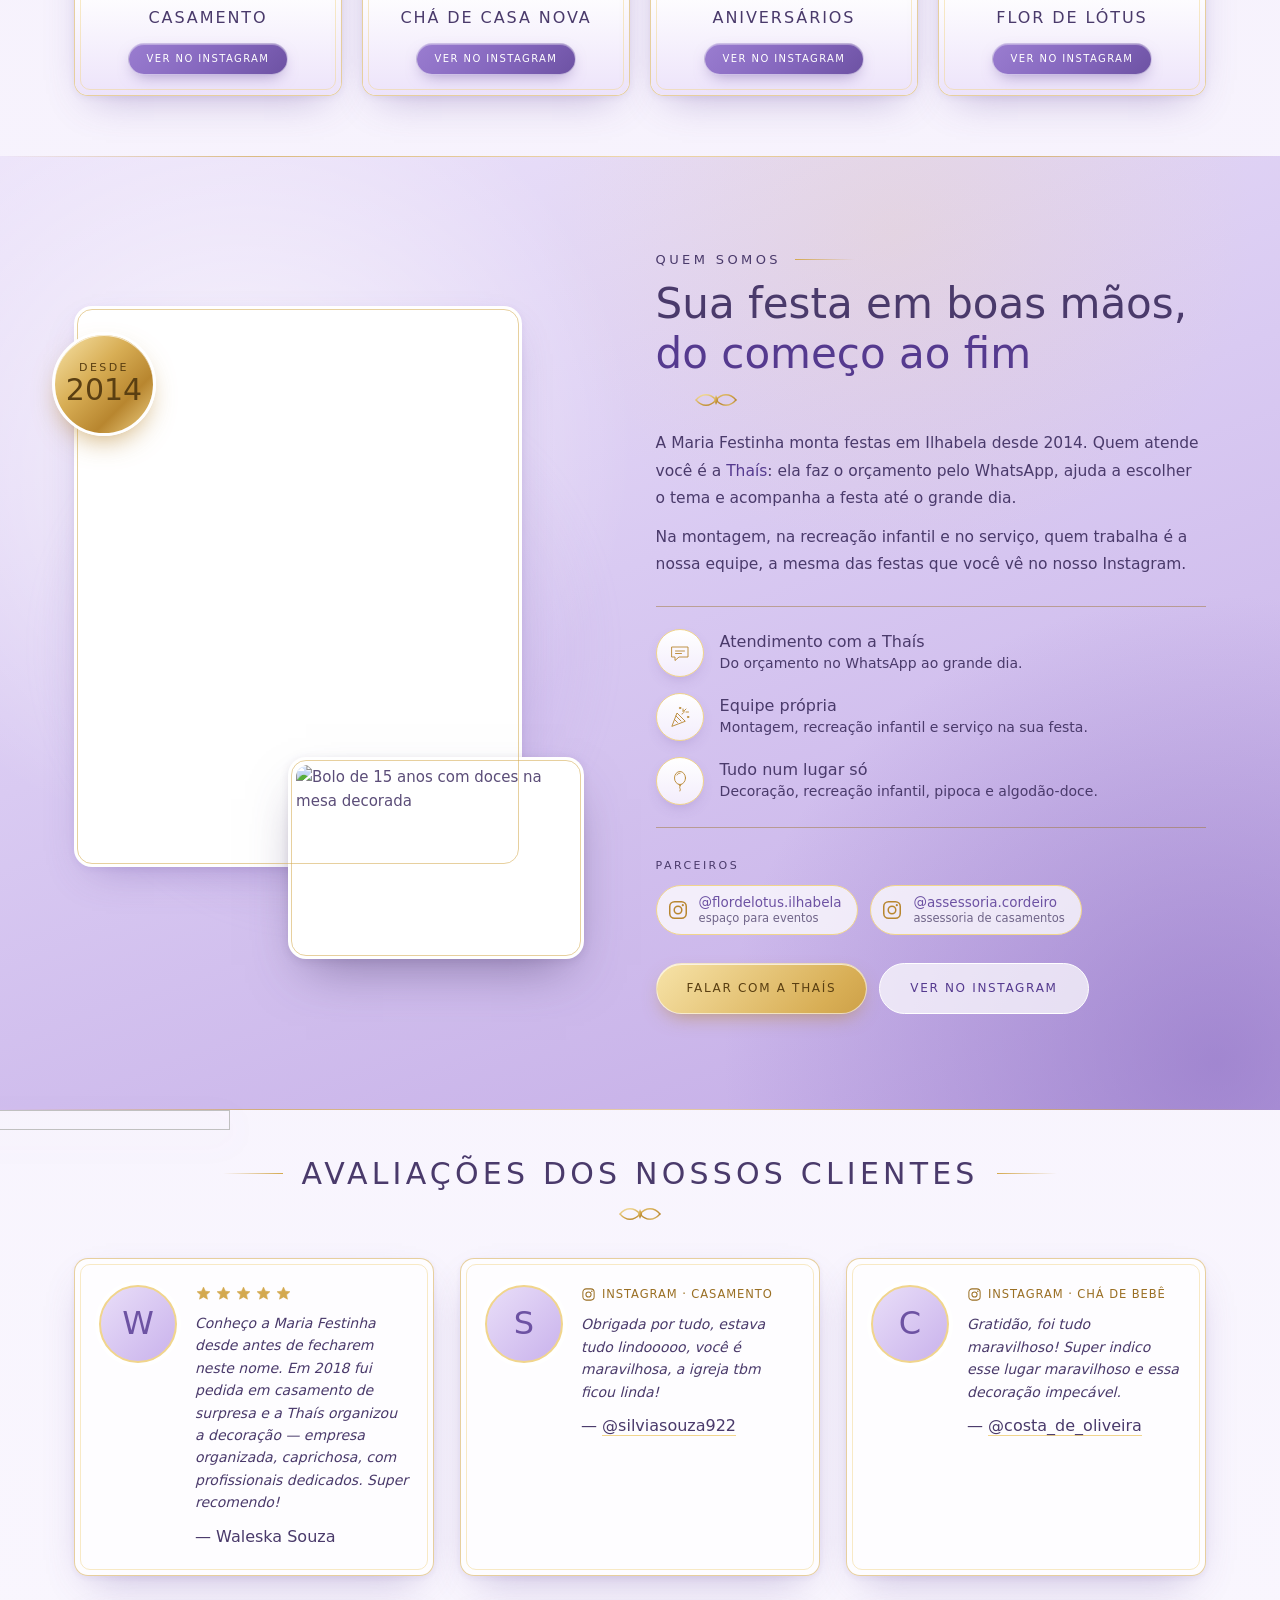
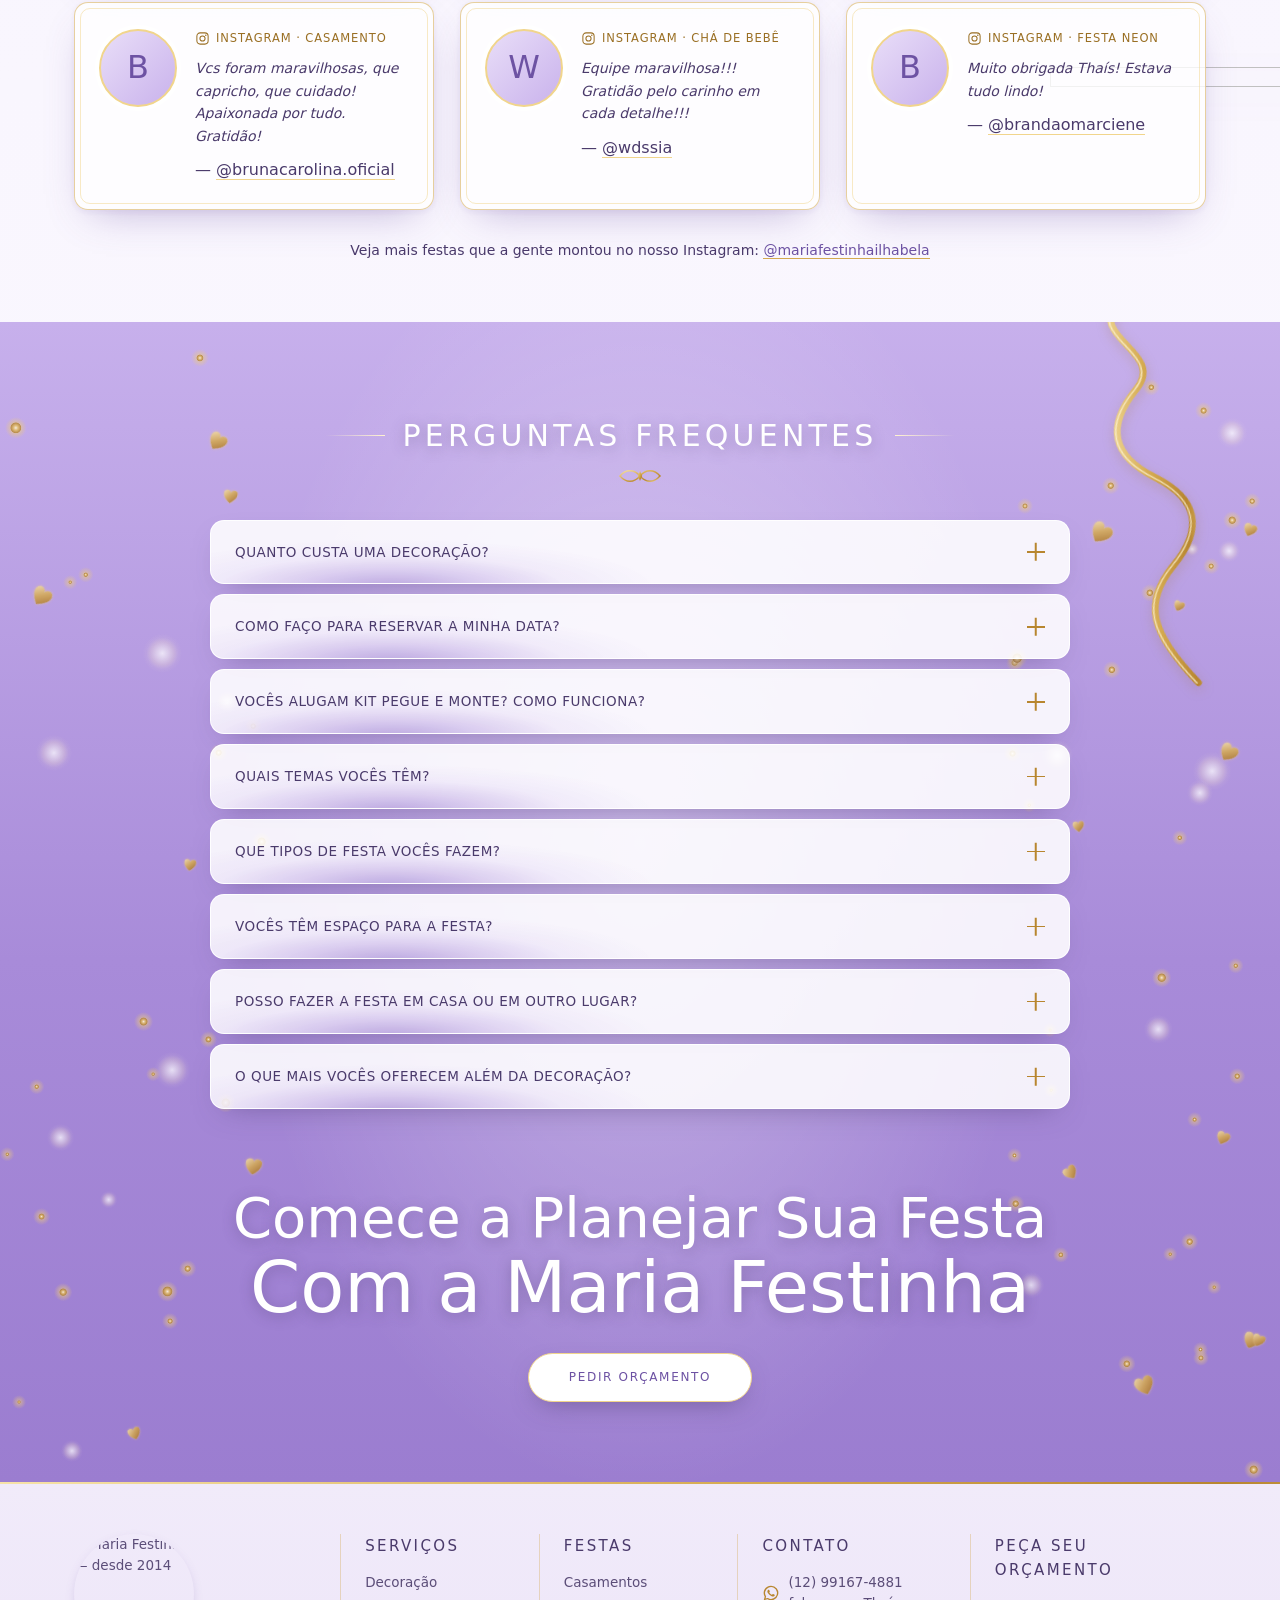
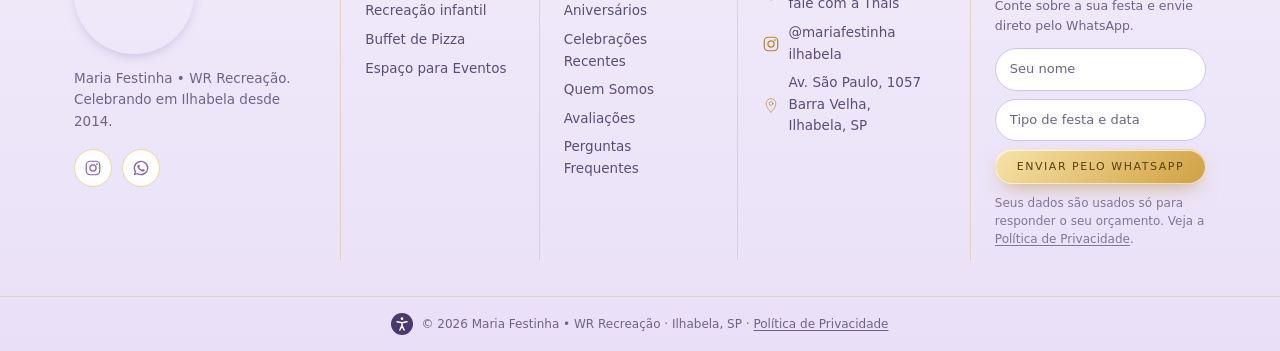
==== commit 36f90469: "Modo leve automático igual ao portfólio: js/modo-leve.js (modelo da skill) no <head> detecta aparelh" ====
--- a/index.html
+++ b/index.html
@@ -29,6 +29,8 @@
        em vez de esperar o CSS chegar. Mesma regra do .hero-sticky no css/style.css -->
   <link rel="preload" as="image" href="public/frames/frame-0001.webp" media="(min-width: 641px)" fetchpriority="high">
   <link rel="preload" as="image" href="public/hero-m-poster.webp" media="(max-width: 640px)" fetchpriority="high">
+  <!-- modo leve: detecta aparelho fraco antes da 1ª pintura (modelo da skill auditoria-site) -->
+  <script src="js/modo-leve.js?v=__V__"></script>
   <link rel="stylesheet" href="css/style.css?v=__V__">
   <!-- Ficha da empresa para o Google (dados estruturados; não aparece na página).
        Mantenha igual ao que o site mostra: endereço, telefone e Instagram. -->
@@ -80,15 +82,6 @@
   // F5 abre no topo desde já (sem o navegador restaurar a posição e o js/main.js puxar de
   // volta); e quem começa a rolar antes do js/main.js carregar não é jogado para o topo
   if ('scrollRestoration' in history) history.scrollRestoration = 'manual';
-  // modo leve antes do 1º desenho: aparelho já detectado como fraco nos últimos 30 dias (o js/main.js
-  // guarda), ou forçado por ?leve=1 (?leve=0 força o normal e esquece o que estava guardado)
-  try {
-    var leveQ = /[?&]leve=([01])/.exec(location.search), leveG = null;
-    if (leveQ && leveQ[1] === '0') { localStorage.removeItem('mf-leve'); document.documentElement.setAttribute('data-leve-forca', '0'); }
-    else if (leveQ) leveG = { m: 'forcado', t: Date.now() };
-    else { leveG = JSON.parse(localStorage.getItem('mf-leve') || 'null'); if (leveG && Date.now() - leveG.t > 2592e6) leveG = null; }
-    if (leveG) { document.documentElement.classList.add('leve'); document.documentElement.setAttribute('data-leve', leveQ ? 'forcado' : 'lembrado:' + leveG.m); }
-  } catch (e) {}
   ['wheel', 'touchmove', 'keydown'].forEach(function (t) {
     addEventListener(t, function () { window.__rolou = 1; }, { once: true, passive: true });
   });
